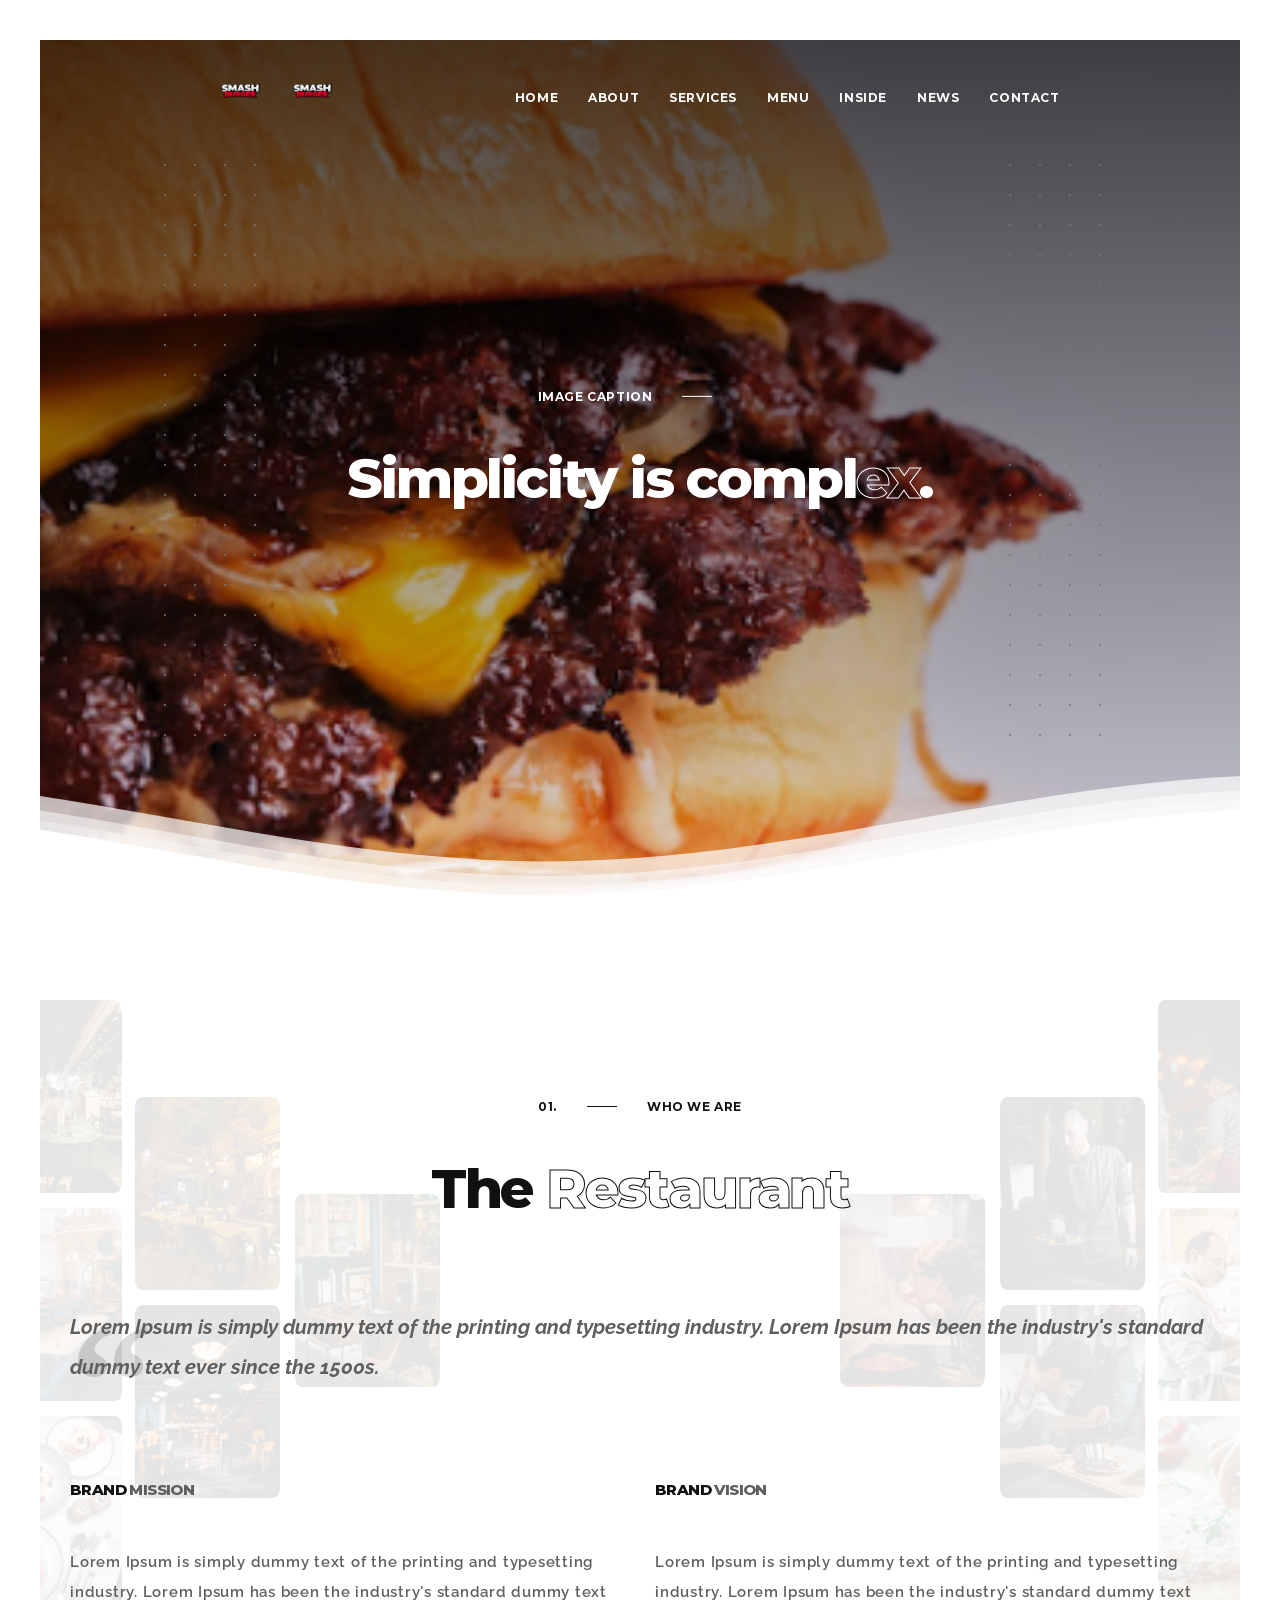
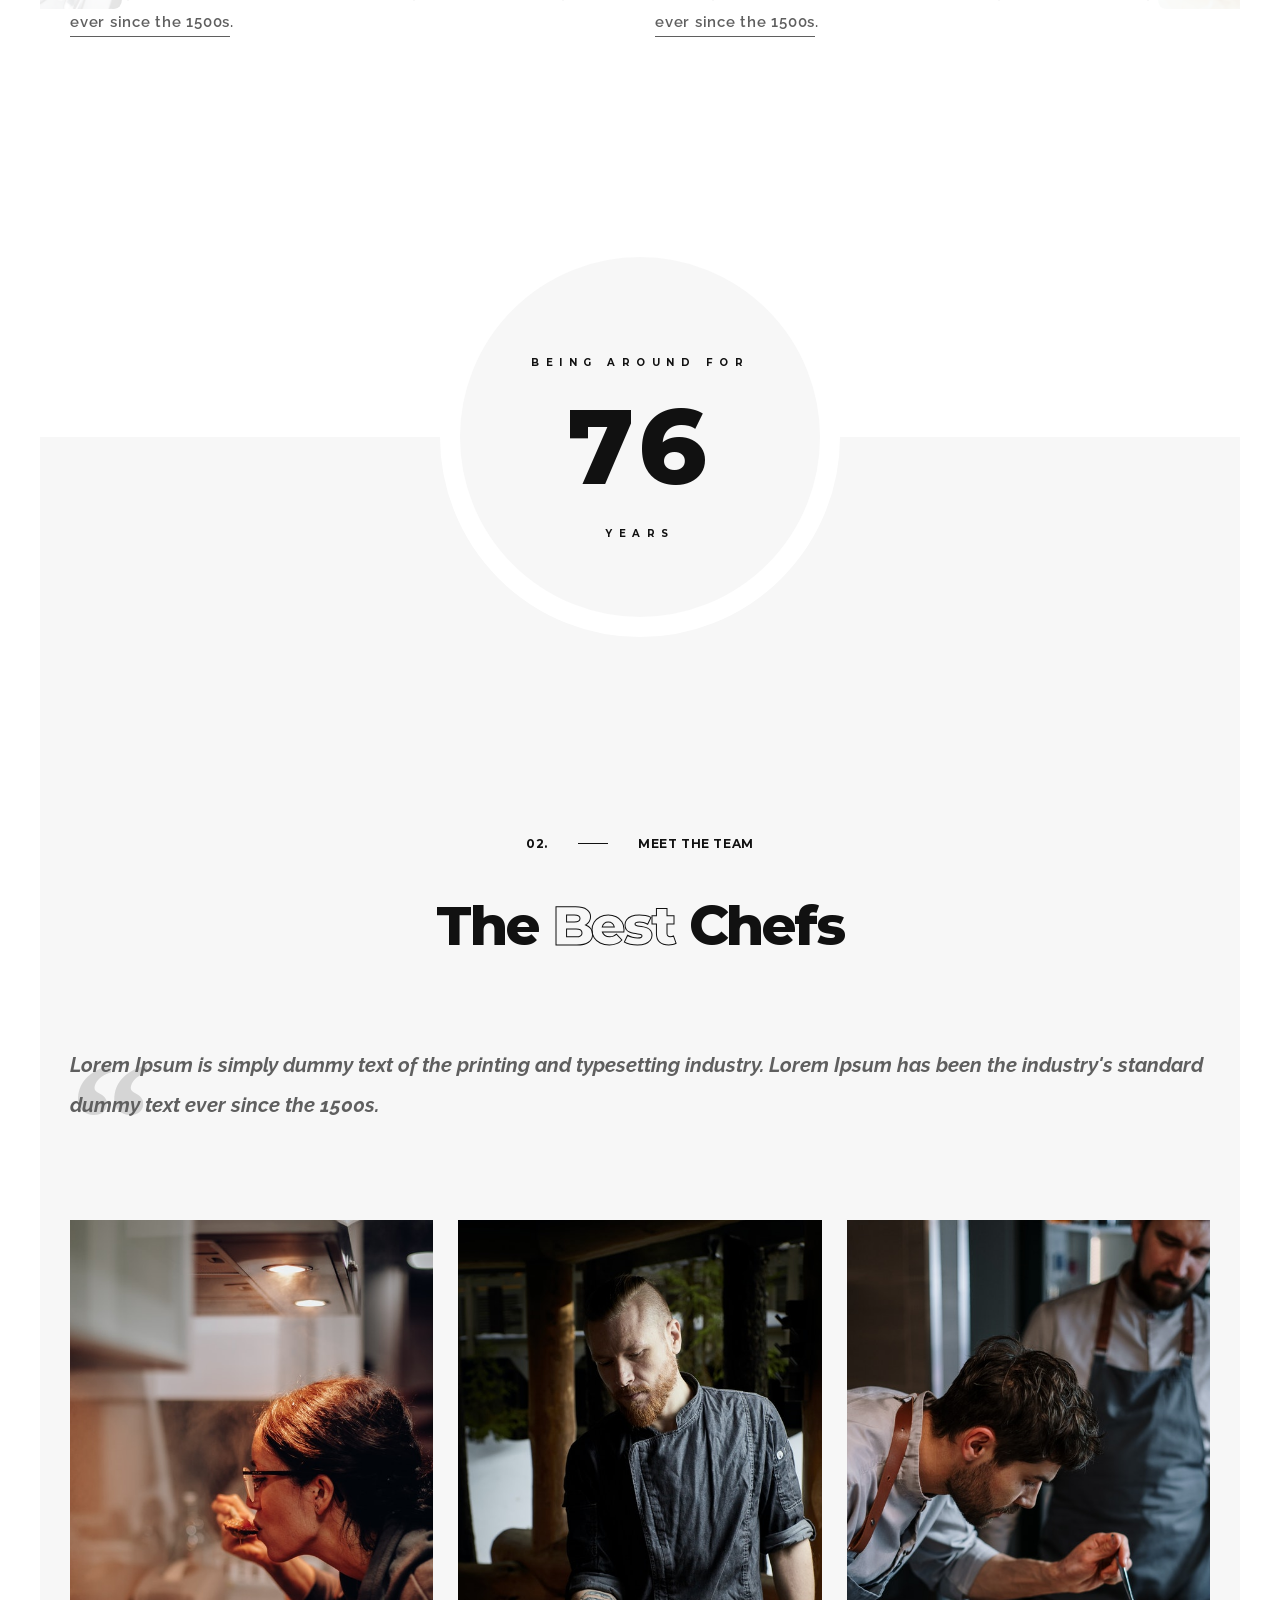
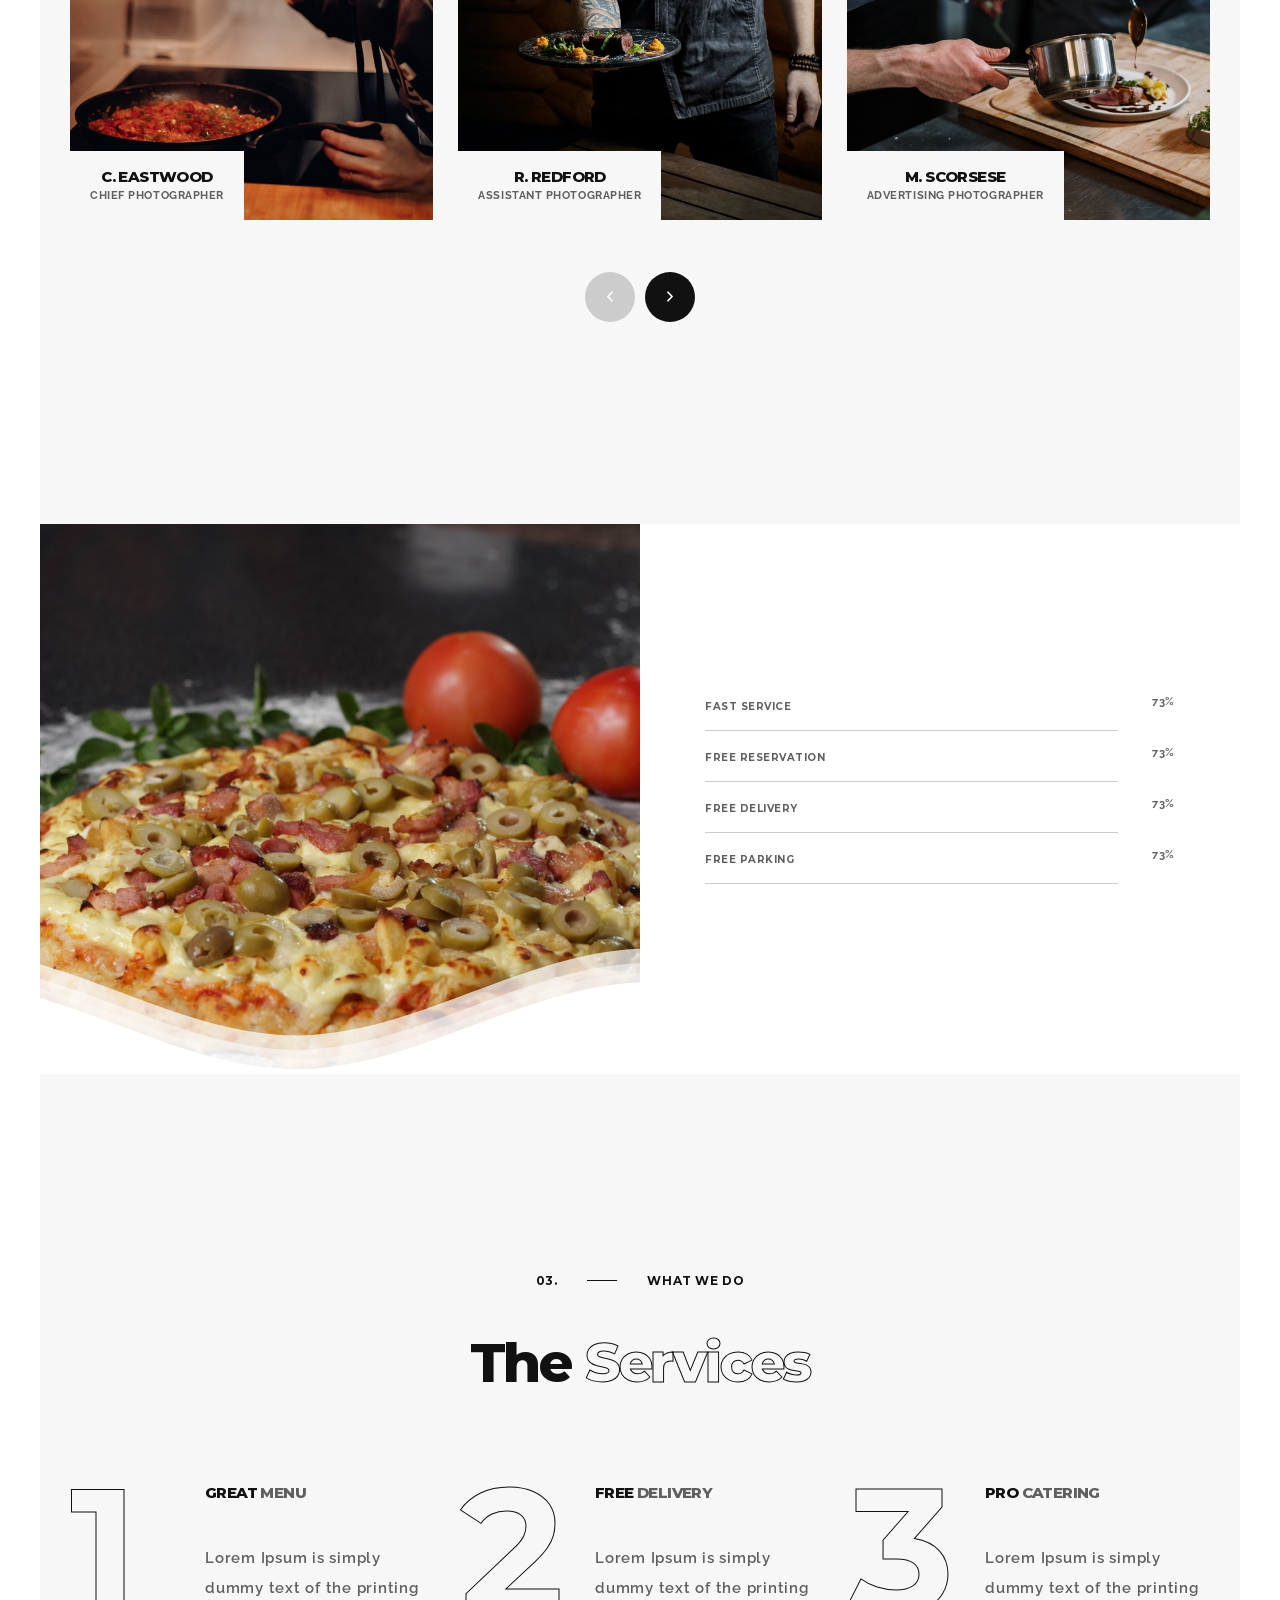
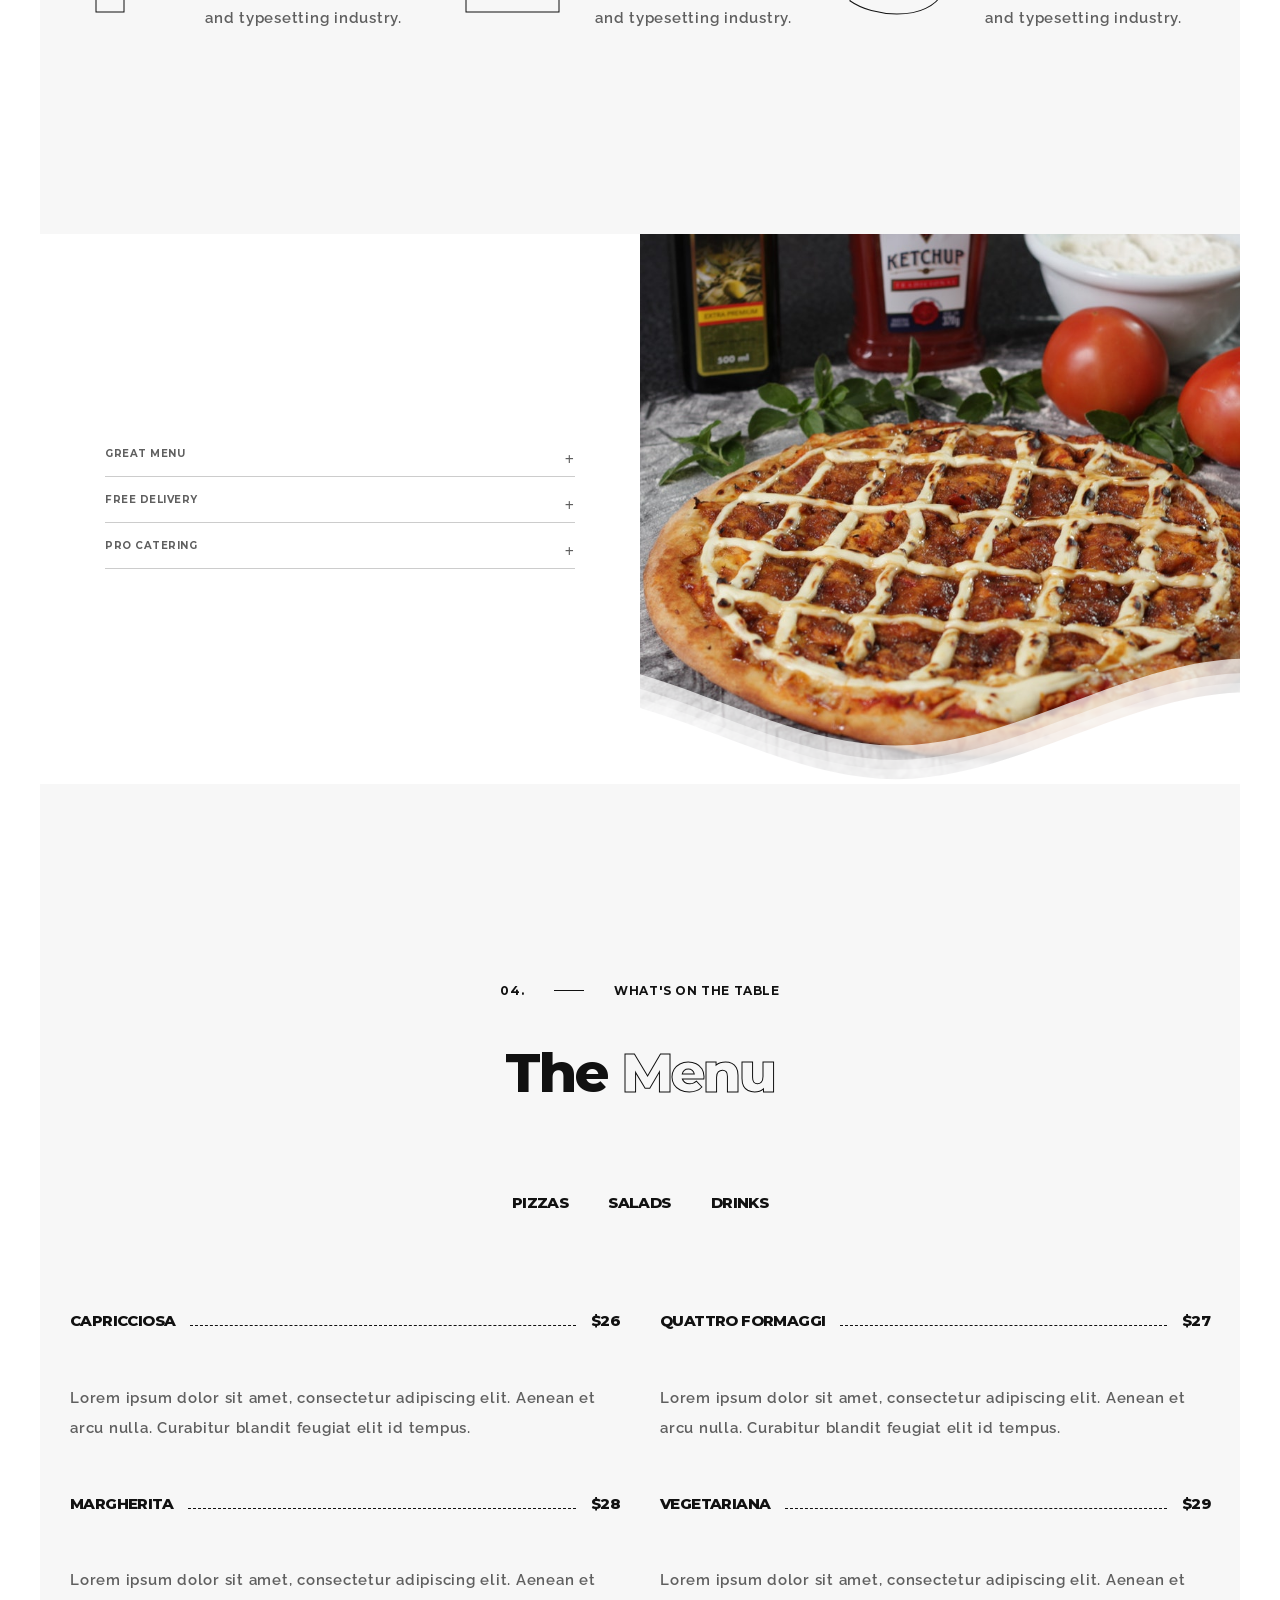
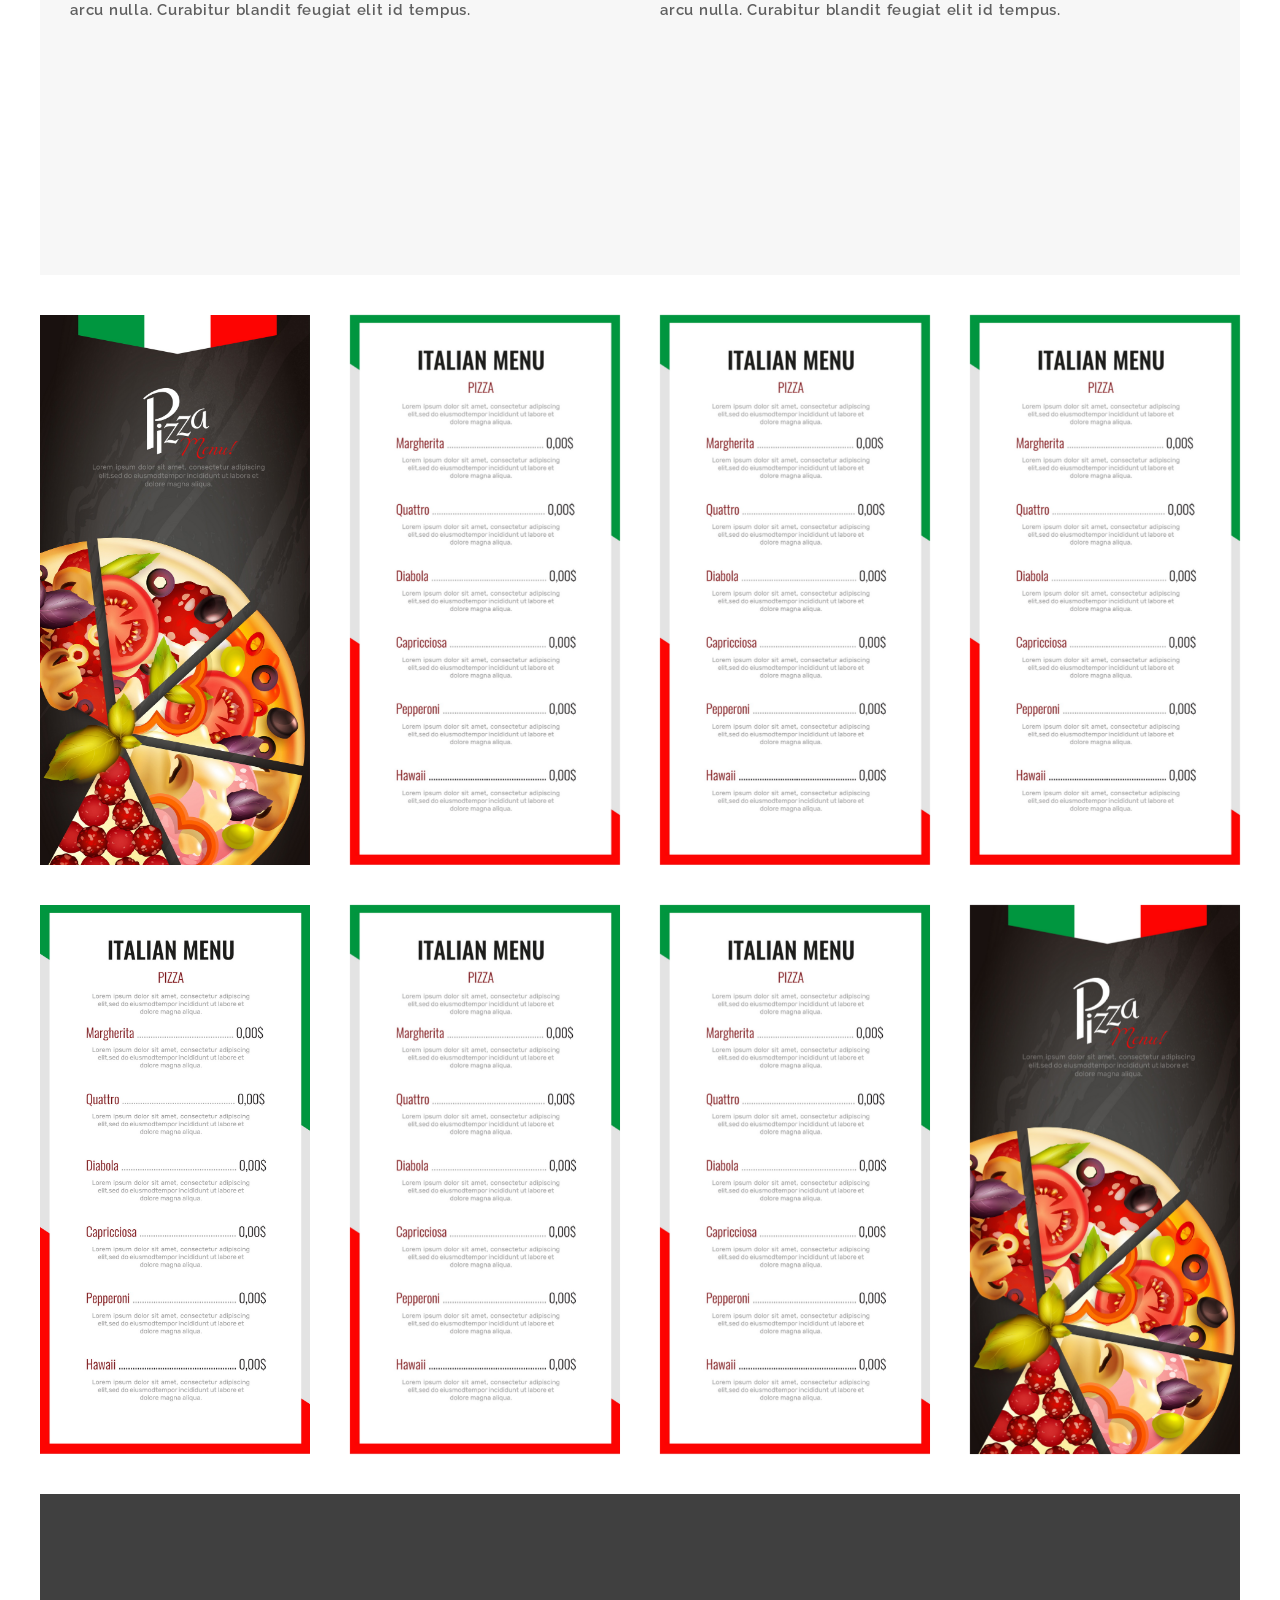
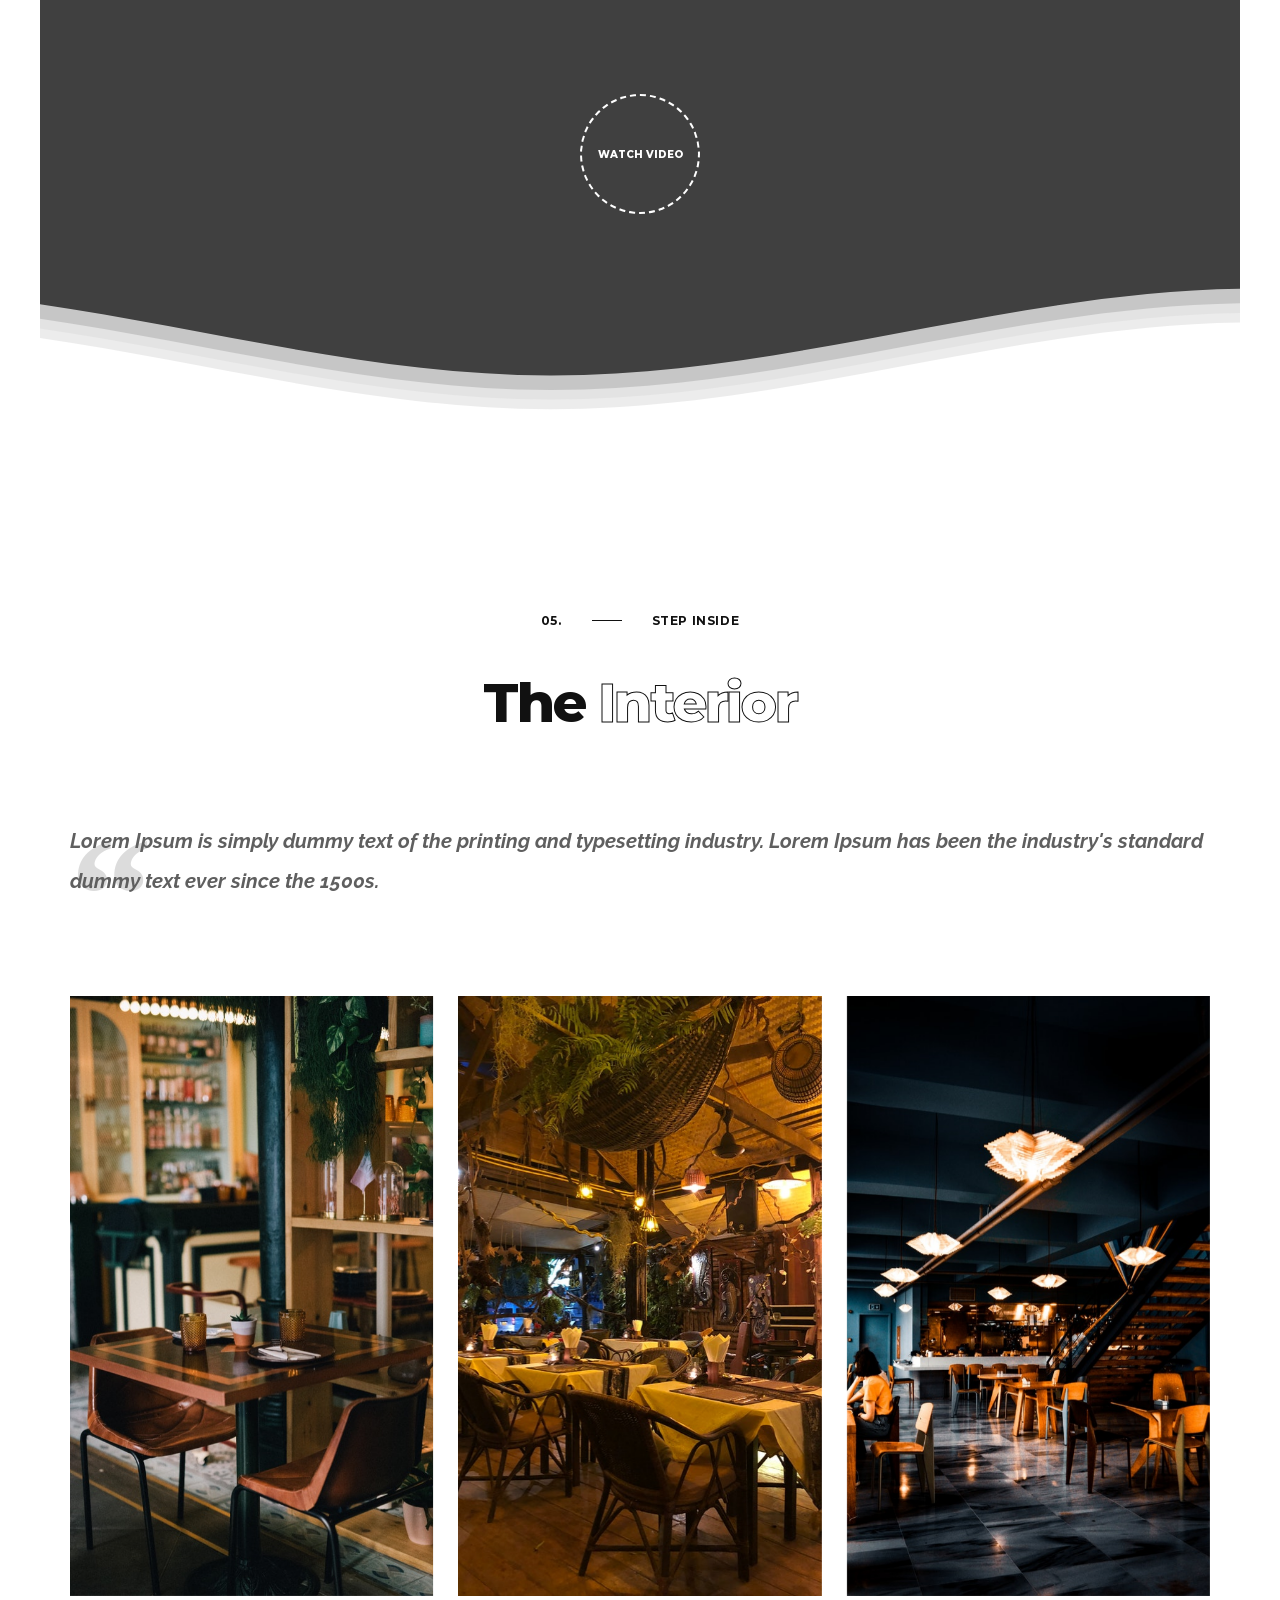
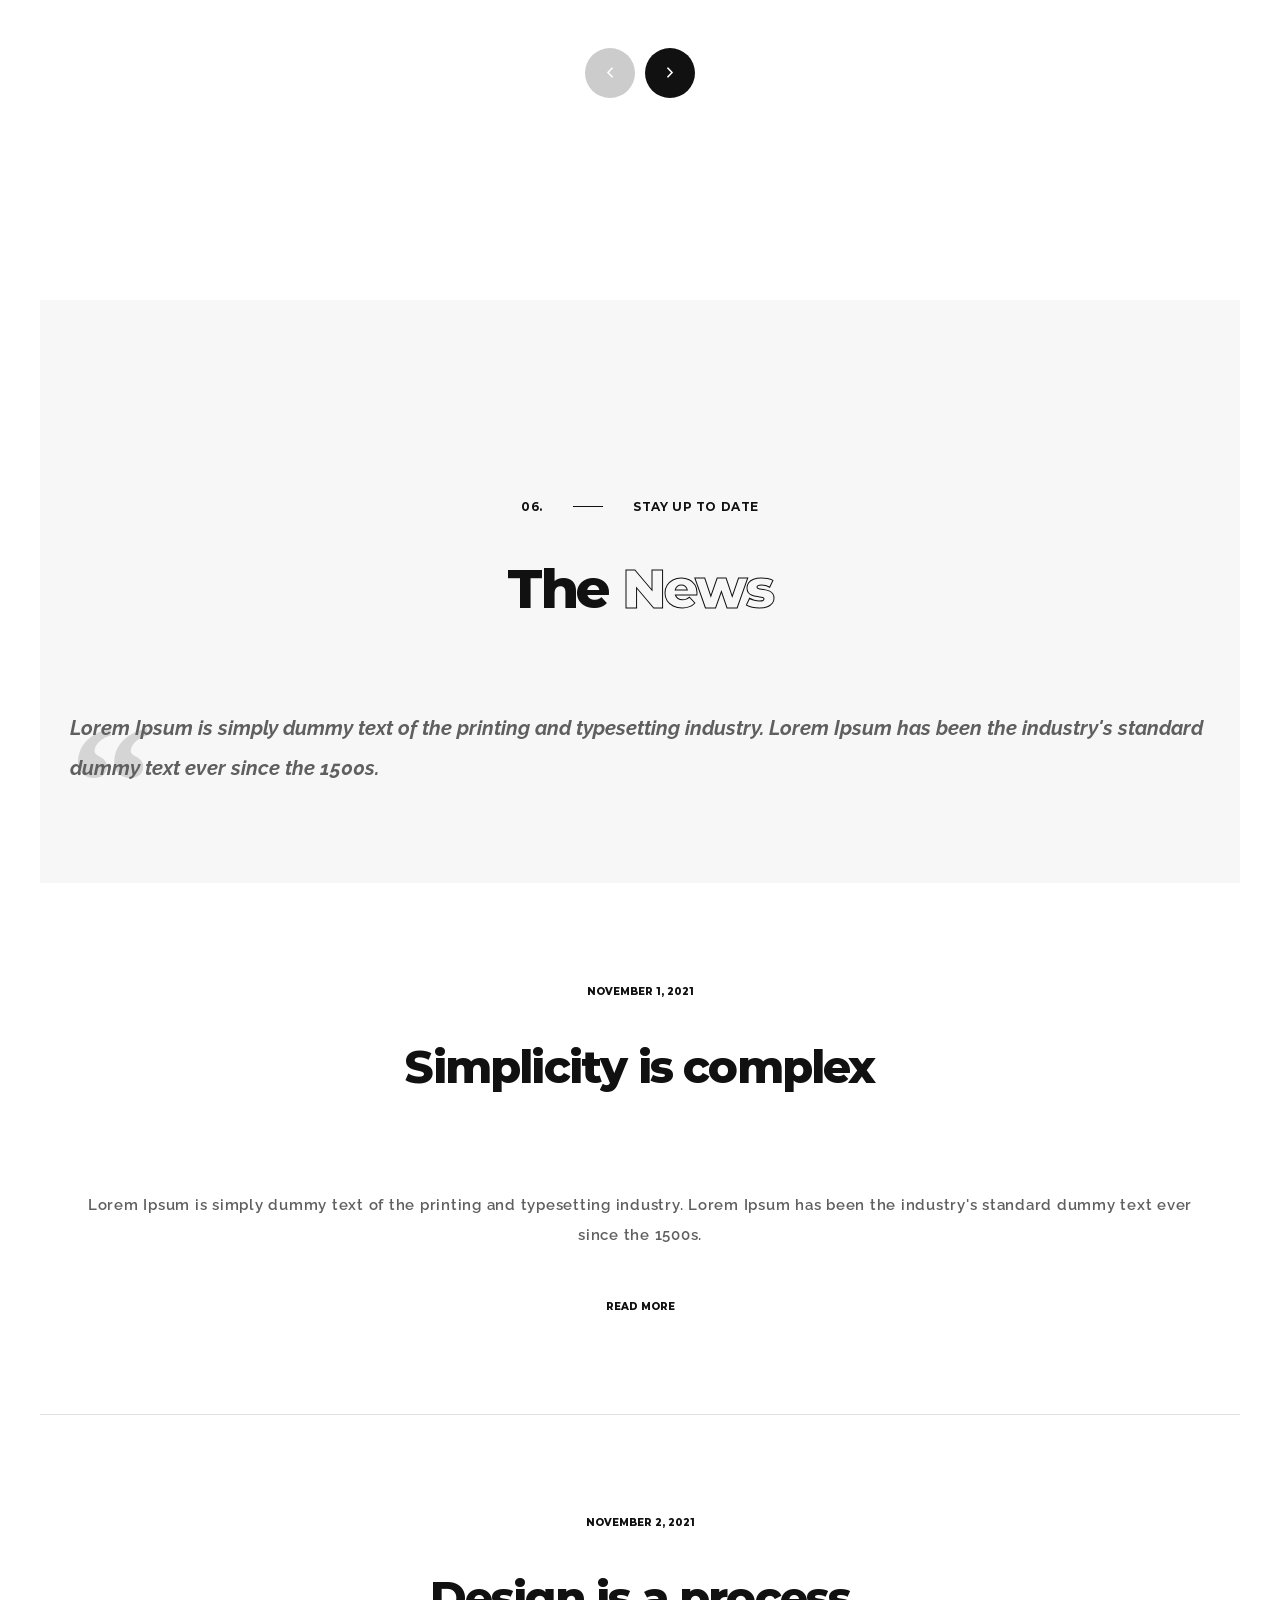
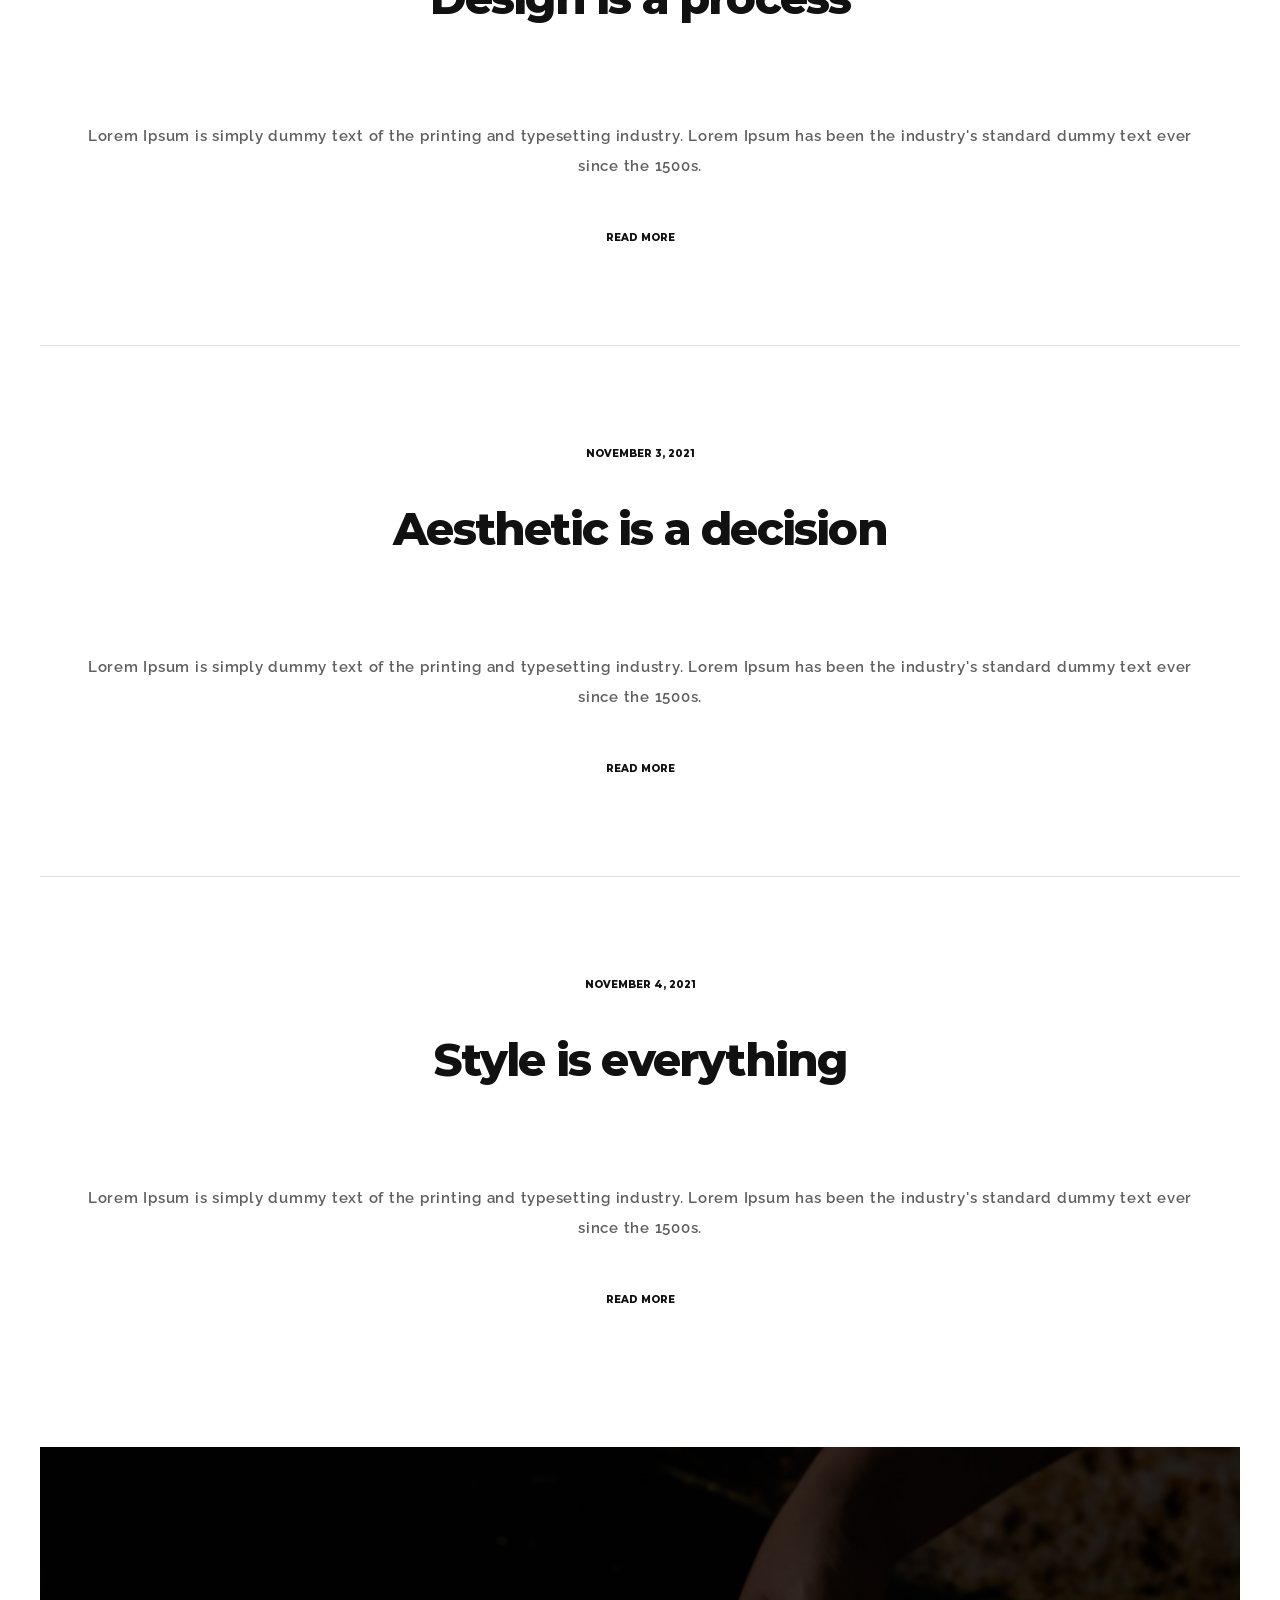
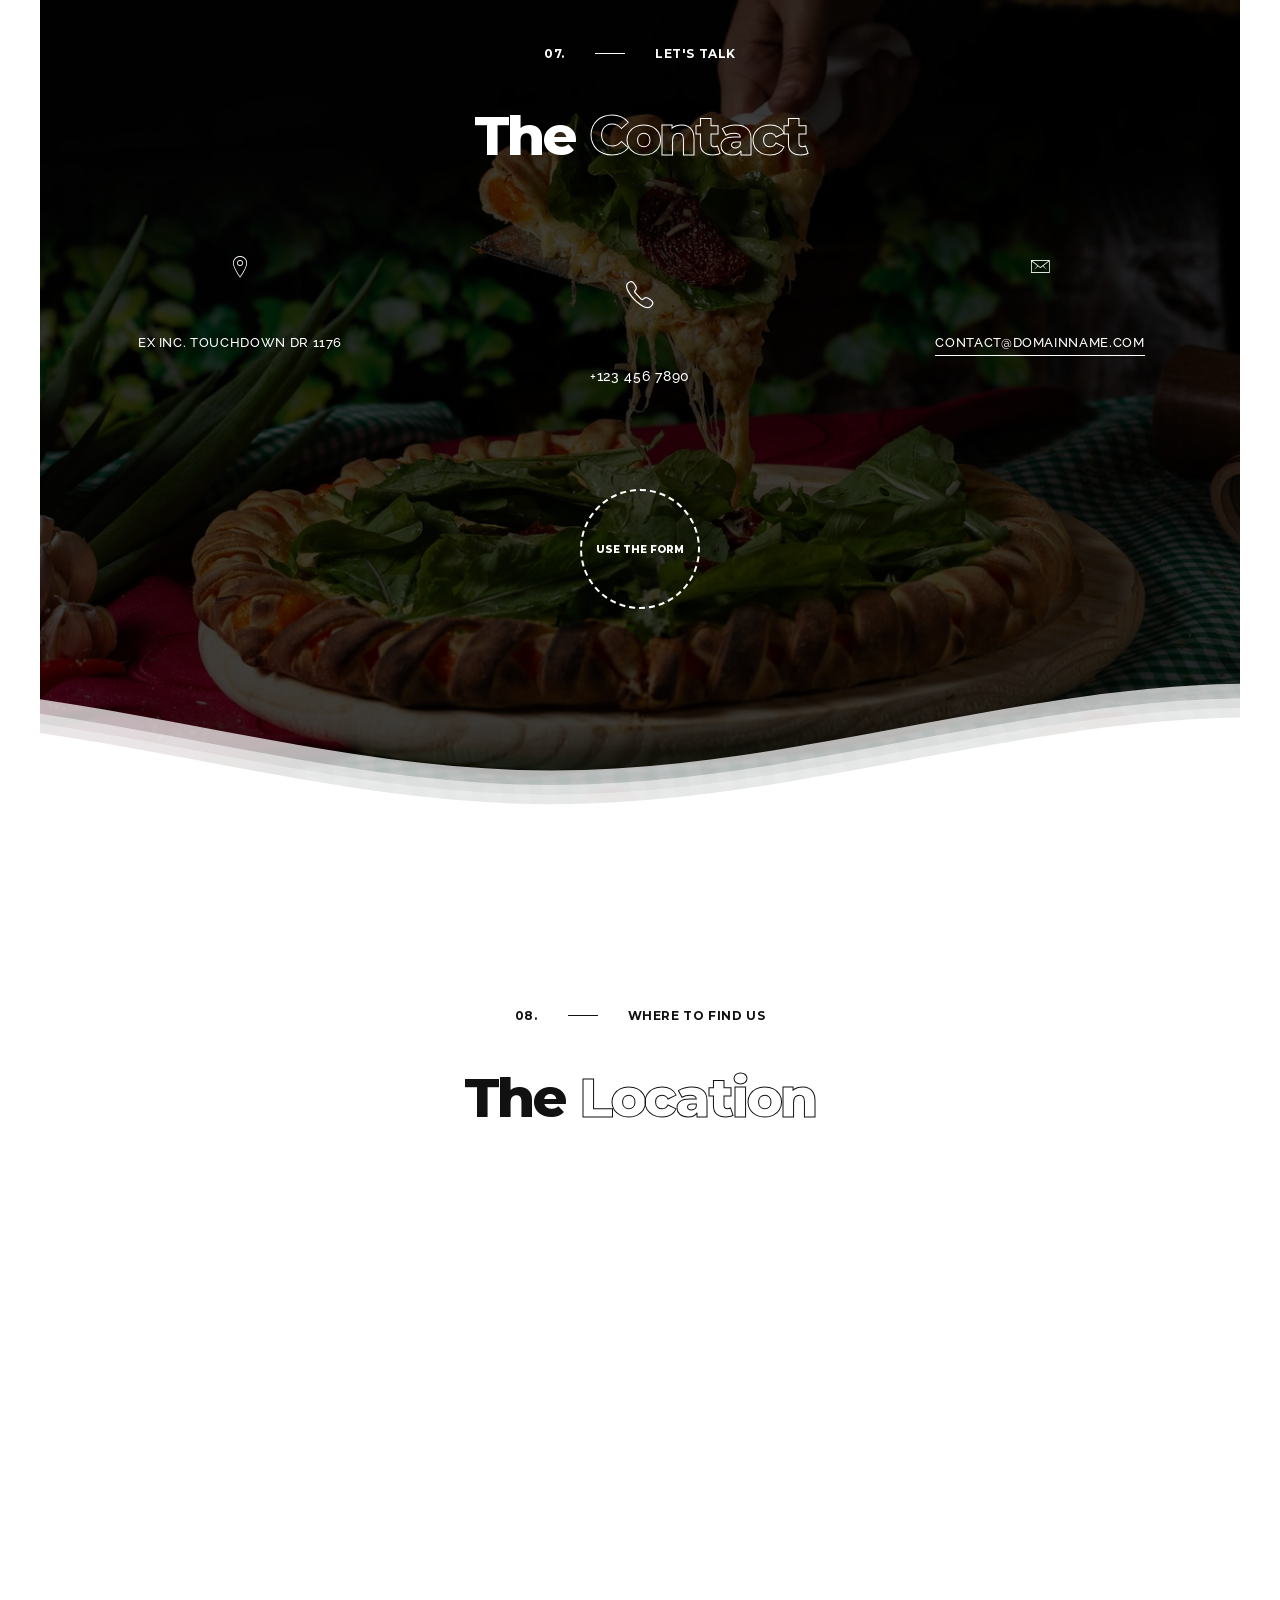
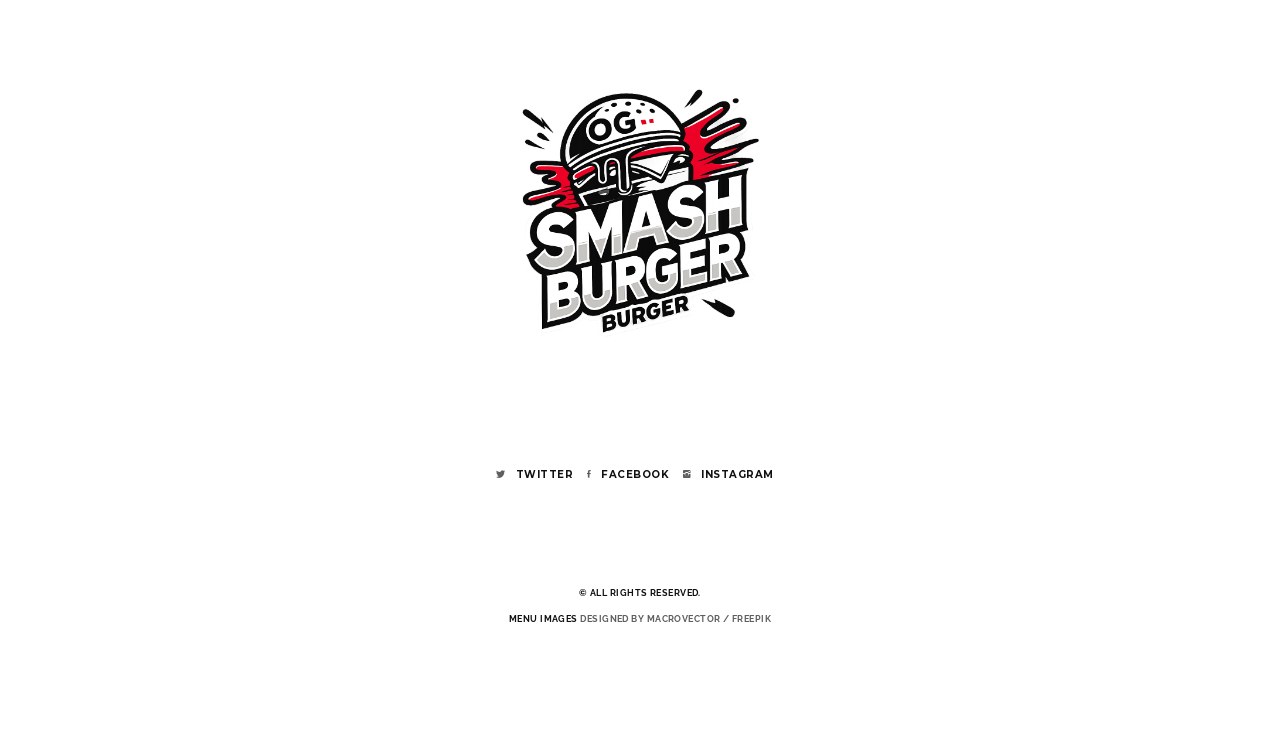
==== index.html @ aaa4e9c4 "changed index file name" ====
<!doctype html>
<html lang="zxx">
  <head>
    <meta charset="utf-8" />
    <title>Foodex - One Page Restaurant Template</title>
    <meta content="" name="description" />
    <meta content="" name="author" />
    <meta content="" name="keywords" />
    <meta
      content="width=device-width, initial-scale=1, maximum-scale=1"
      name="viewport"
    />
    <!-- ex nihilo || October - November 2021 - April 2022 -->
    <!-- style start -->
    <link href="css/plugins.css" media="all" rel="stylesheet" type="text/css" />
    <link href="css/style.css" media="all" rel="stylesheet" type="text/css" />
    <!-- style end -->
    <!-- google fonts start -->
    <link
      href="https://fonts.googleapis.com/css?family=Raleway:100,200,300,400,500,600,700,800,900"
      rel="stylesheet"
      type="text/css"
    />
    <!-- google fonts end -->
  </head>
  <body>
    <!-- preloader start -->
    <div class="preloader-bg"></div>
    <div id="preloader">
      <div id="preloader-status">
        <div class="preloader-position loader">
          <span></span>
        </div>
      </div>
    </div>
    <!-- preloader end -->
    <!-- border top start -->
    <div class="border-top top-position"></div>
    <!-- border top end -->
    <!-- border left start -->
    <div class="border-left left-position"></div>
    <!-- border left end -->
    <!-- border right start -->
    <div class="border-right right-position"></div>
    <!-- border right end -->
    <!-- border bottom start -->
    <div class="border-bottom bottom-position"></div>
    <!-- border bottom end -->
    <!-- navigation start -->
    <nav class="navbar navbar-fixed-top navbar-bg-switch">
      <!-- container start -->
      <div class="container">
        <div class="navbar-header fadeIn-element">
          <!-- logo start -->
          <div class="logo">
            <a class="navbar-brand logo" href="index.html#">
              <!-- logo light start -->
              <img alt="Logo" class="logo-light" src="img/logo-light.png" />
              <!-- logo light end -->
              <!-- logo dark start -->
              <img alt="Logo" class="logo-dark" src="img/logo-dark.png" />
              <!-- logo dark end -->
            </a>
          </div>
          <!-- logo end -->
        </div>
        <!-- main navigation start -->
        <div class="main-navigation fadeIn-element">
          <div class="navbar-header">
            <button
              aria-expanded="false"
              class="navbar-toggle collapsed"
              data-target="#navbar-collapse"
              data-toggle="collapse"
              type="button"
            >
              <span class="sr-only">Toggle navigation</span>
              <span class="icon-bar"></span> <span class="icon-bar"></span>
              <span class="icon-bar"></span>
            </button>
          </div>
          <div class="collapse navbar-collapse" id="navbar-collapse">
            <!-- menu start -->
            <ul class="nav navbar-nav navbar-right">
              <li>
                <a href="index.html#home">Home</a>
              </li>
              <li>
                <a href="index.html#about">About</a>
              </li>
              <li>
                <a href="index.html#services">Services</a>
              </li>
              <li>
                <a href="index.html#works">Menu</a>
              </li>
              <li>
                <a href="index.html#blank">Inside</a>
              </li>
              <li>
                <a href="index.html#blog">News</a>
              </li>
              <li>
                <a href="index.html#contact">Contact</a>
              </li>
            </ul>
            <!-- menu end -->
          </div>
        </div>
        <!-- main navigation end -->
      </div>
      <!-- container end -->
    </nav>
    <!-- navigation end -->
    <!-- home start -->
    <div class="upper-page" id="home">
      <!-- dots start -->
      <div class="dots">
        <div class="the-dots"></div>
      </div>
      <div class="dots-reverse">
        <div class="the-dots"></div>
      </div>
      <!-- dots end -->
      <!-- hero bg start -->
      <div class="hero-fullscreen">
        <div class="hero-fullscreen-FIX">
          <div class="hero-bg">
            <!-- hero slider wrapper start -->
            <div class="swiper-container-wrapper">
              <!-- swiper container start -->
              <div class="swiper-container">
                <!-- swiper wrapper start -->
                <div class="swiper-wrapper">
                  <!-- swiper slider item start -->
                  <div class="swiper-slide">
                    <div class="swiper-slide-inner">
                      <!-- swiper slider item IMG start -->
                      <div class="swiper-slide-inner-bg bg-img-1">
                        <!-- HTML5 video URL start -->
                        <video playsinline autoplay muted loop>
                          <source
                            src="../../../html5-videos-21/foodex/foodex.mp4"
                            type="video/mp4"
                          />
                        </video>
                        <!-- HTML5 video URL end -->
                      </div>
                      <!-- swiper slider item IMG end -->
                      <!-- overlay start -->
                      <div class="overlay overlay-dark-75"></div>
                      <!-- overlay end -->
                      <!-- swiper slider item txt start -->
                      <div class="swiper-slide-inner-txt-2">
                        <!-- section subtitle start -->
                        <a href="index.html#">
                          <h2
                            class="hero-subheading hero-subheading-home fadeIn-element introduction"
                          >
                            <span>Image caption</span>
                          </h2>
                        </a>
                        <!-- section subtitle end -->
                        <!-- divider start -->
                        <div class="divider-m"></div>
                        <!-- divider end -->
                        <!-- section title start -->
                        <h1
                          class="hero-heading hero-heading-home fadeIn-element introduction"
                        >
                          Simplicity is compl<span>ex</span>.
                        </h1>
                        <!-- section title end -->
                      </div>
                      <!-- swiper slider item txt end -->
                    </div>
                  </div>
                  <!-- swiper slider item end -->
                </div>
                <!-- swiper wrapper end -->
              </div>
              <!-- swiper container end -->
            </div>
            <!-- hero slider wrapper end -->
          </div>
        </div>
      </div>
      <!-- hero bg end -->
      <!-- center container start -->
      <!-- center container end -->
      <!-- waves start -->
      <svg
        class="waves"
        xmlns="http://www.w3.org/2000/svg"
        xmlns:xlink="http://www.w3.org/1999/xlink"
        viewBox="0 24 150 28"
        preserveAspectRatio="none"
        shape-rendering="auto"
      >
        <defs>
          <path
            id="gentle-wave-1"
            d="M-160 44c30 0 58-18 88-18s 58 18 88 18 58-18 88-18 58 18 88 18 v44h-352z"
          />
        </defs>
        <g class="parallax">
          <use
            xlink:href="#gentle-wave-1"
            x="48"
            y="0"
            fill="rgba(255, 255, 255, 0.7"
          />
          <use
            xlink:href="#gentle-wave-1"
            x="48"
            y="3"
            fill="rgba(255, 255, 255, 0.5)"
          />
          <use
            xlink:href="#gentle-wave-1"
            x="48"
            y="5"
            fill="rgba(255, 255, 255, 0.3)"
          />
          <use xlink:href="#gentle-wave-1" x="48" y="7" fill="#fff" />
        </g>
      </svg>
      <!-- waves end -->
    </div>
    <!-- home end -->
    <!-- about start -->
    <section id="about" class="section-all bg-light">
      <!-- divider start -->
      <div class="divider-xl"></div>
      <!-- divider end -->
      <!-- container start -->
      <div class="container">
        <!-- row start -->
        <div class="row">
          <!-- about wall start -->
          <div class="wall-images">
            <img alt="Img" class="wall-photo-1" src="img/wall/1.jpg" />
            <img alt="Img" class="wall-photo-2" src="img/wall/2.jpg" />
            <img alt="Img" class="wall-photo-3" src="img/wall/3.jpg" />
            <img alt="Img" class="wall-photo-4" src="img/wall/4.jpg" />
            <img alt="Img" class="wall-photo-5" src="img/wall/5.jpg" />
            <img alt="Img" class="wall-photo-6" src="img/wall/6.jpg" />
          </div>
          <!-- about wall end -->
        </div>
        <!-- row end -->
        <!-- row start -->
        <div class="row">
          <!-- about wall start -->
          <div class="wall-images-reverse">
            <img alt="Img" class="wall-photo-1" src="img/wall/7.jpg" />
            <img alt="Img" class="wall-photo-2" src="img/wall/8.jpg" />
            <img alt="Img" class="wall-photo-3" src="img/wall/9.jpg" />
            <img alt="Img" class="wall-photo-4" src="img/wall/10.jpg" />
            <img alt="Img" class="wall-photo-5" src="img/wall/11.jpg" />
            <img alt="Img" class="wall-photo-6" src="img/wall/12.jpg" />
          </div>
          <!-- about wall end -->
        </div>
        <!-- row end -->
        <!-- row start -->
        <div class="row">
          <!-- col start -->
          <div class="col-lg-12">
            <!-- section subtitle start -->
            <h2 class="hero-subheading hero-subheading-dark">
              <span>01.</span>Who we are
            </h2>
            <!-- section subtitle end -->
            <!-- divider start -->
            <div class="divider-m"></div>
            <!-- divider end -->
            <!-- section title start -->
            <h2 class="hero-heading hero-heading-dark">
              The <span>Restaurant</span>
            </h2>
            <!-- section title end -->
          </div>
          <!-- col end -->
        </div>
        <!-- row end -->
        <!-- divider start -->
        <div class="divider-l"></div>
        <!-- divider end -->
        <!-- row start -->
        <div class="row">
          <!-- col start -->
          <div class="col-lg-12">
            <!-- quote start -->
            <div class="testimonial">
              <div class="inner">
                <div class="quote">
                  <blockquote class="quote-inner">
                    Lorem Ipsum is simply dummy text of the printing and
                    typesetting industry. Lorem Ipsum has been the industry's
                    standard dummy text ever since the 1500s.
                  </blockquote>
                </div>
              </div>
            </div>
            <!-- quote end -->
          </div>
          <!-- col end -->
        </div>
        <!-- row end -->
        <!-- divider start -->
        <div class="divider-l"></div>
        <!-- divider end -->
        <!-- row start -->
        <div class="row">
          <!-- col start -->
          <div class="col-md-6 col-all">
            <!-- section subtitle start -->
            <h4><span class="color-switch">Brand</span> Mission</h4>
            <!-- section subtitle end -->
            <!-- divider start -->
            <div class="divider-m"></div>
            <!-- divider end -->
            <!-- section txt start -->
            <div class="txt">
              <p>
                Lorem Ipsum is simply dummy text of the printing and typesetting
                industry. Lorem Ipsum has been the industry's standard dummy
                text
                <a class="link-effect" href="index.html#"
                  >ever since the 1500s</a
                >.
              </p>
            </div>
            <!-- section txt end -->
            <!-- divider start -->
            <div class="divider-l visible-mobile-devices"></div>
            <!-- divider end -->
          </div>
          <!-- col end -->
          <!-- col start -->
          <div class="col-md-6 col-all">
            <!-- section subtitle start -->
            <h4><span class="color-switch">Brand</span> Vision</h4>
            <!-- section subtitle end -->
            <!-- divider start -->
            <div class="divider-m"></div>
            <!-- divider end -->
            <!-- section txt start -->
            <div class="txt">
              <p>
                Lorem Ipsum is simply dummy text of the printing and typesetting
                industry. Lorem Ipsum has been the industry's standard dummy
                text
                <a class="link-effect" href="index.html#"
                  >ever since the 1500s</a
                >.
              </p>
            </div>
            <!-- section txt end -->
          </div>
          <!-- col end -->
        </div>
        <!-- row end -->
      </div>
      <!-- container end -->
      <!-- divider start -->
      <!-- divider end -->
    </section>
    <!-- about end -->
    <!-- timeline IMG start -->
    <div class="timeline-image">
      <!-- intro start -->
      <div class="intro-years">
        <!-- section subtitle start -->
        <h2>Being around for</h2>
        <!-- section subtitle end -->
        <!-- section title start -->
        <h3 class="facts-counter-number">76</h3>
        <!-- section title end -->
        <!-- section subtitle start -->
        <h4>Years</h4>
        <!-- section subtitle end -->
      </div>
      <!-- intro end -->
    </div>
    <!-- timeline IMG end -->
    <!-- team start -->
    <section id="team" class="section-all bg-dark">
      <!-- divider start -->
      <div class="divider-xl"></div>
      <!-- divider end -->
      <!-- divider start -->
      <div class="divider-xl visible-mobile-devices"></div>
      <!-- divider end -->
      <!-- divider start -->
      <div class="divider-xl hidden-mobile-devices"></div>
      <!-- divider end -->
      <!-- container start -->
      <div class="container">
        <!-- row start -->
        <div class="row">
          <!-- col start -->
          <div class="col-lg-12">
            <!-- section subtitle start -->
            <h2 class="hero-subheading hero-subheading-dark">
              <span>02.</span>Meet the team
            </h2>
            <!-- section subtitle end -->
            <!-- divider start -->
            <div class="divider-m"></div>
            <!-- divider end -->
            <!-- section title start -->
            <h2 class="hero-heading hero-heading-dark">
              The <span>Best</span> Chefs
            </h2>
            <!-- section title end -->
          </div>
          <!-- col end -->
        </div>
        <!-- row end -->
        <!-- divider start -->
        <div class="divider-l"></div>
        <!-- divider end -->
        <!-- row start -->
        <div class="row">
          <!-- col start -->
          <div class="col-lg-12">
            <!-- quote start -->
            <div class="testimonial">
              <div class="inner">
                <div class="quote">
                  <blockquote class="quote-inner">
                    Lorem Ipsum is simply dummy text of the printing and
                    typesetting industry. Lorem Ipsum has been the industry's
                    standard dummy text ever since the 1500s.
                  </blockquote>
                </div>
              </div>
            </div>
            <!-- quote end -->
          </div>
          <!-- col end -->
        </div>
        <!-- row end -->
        <!-- divider start -->
        <div class="divider-l"></div>
        <!-- divider end -->
        <!-- row start -->
        <div class="row">
          <!-- col start -->
          <div class="col-sm-12">
            <!-- IMG carousel start -->
            <div class="owl-carousel owl-carousel-team">
              <!-- carousel img item 1 start -->
              <div class="carousel-img-item hover-effect-img">
                <div class="hover-icons">
                  <a
                    class="iw-slide-left ion-social-twitter"
                    href="index.html#"
                  ></a>
                  <a class="ion-social-facebook" href="index.html#"></a>
                  <a
                    class="iw-slide-right ion-social-instagram"
                    href="index.html#"
                  ></a>
                </div>
                <div class="carousel-img-item-1 carousel-img-item-all"></div>
                <div class="hover-effect the-team"></div>
                <div class="team-box">
                  C. Eastwood<span>Chief Photographer</span>
                </div>
              </div>
              <!-- carousel img item 1 end -->
              <!-- carousel img item 2 start -->
              <div class="carousel-img-item hover-effect-img">
                <div class="hover-icons">
                  <a
                    class="iw-slide-left ion-social-twitter"
                    href="index.html#"
                  ></a>
                  <a class="ion-social-facebook" href="index.html#"></a>
                  <a
                    class="iw-slide-right ion-social-instagram"
                    href="index.html#"
                  ></a>
                </div>
                <div class="carousel-img-item-2 carousel-img-item-all"></div>
                <div class="hover-effect the-team"></div>
                <div class="team-box">
                  R. Redford<span>Assistant Photographer</span>
                </div>
              </div>
              <!-- carousel img item 2 end -->
              <!-- carousel img item 3 start -->
              <div class="carousel-img-item hover-effect-img">
                <div class="hover-icons">
                  <a
                    class="iw-slide-left ion-social-twitter"
                    href="index.html#"
                  ></a>
                  <a class="ion-social-facebook" href="index.html#"></a>
                  <a
                    class="iw-slide-right ion-social-instagram"
                    href="index.html#"
                  ></a>
                </div>
                <div class="carousel-img-item-3 carousel-img-item-all"></div>
                <div class="hover-effect the-team"></div>
                <div class="team-box">
                  M. Scorsese<span>Advertising Photographer</span>
                </div>
              </div>
              <!-- carousel img item 3 end -->
              <!-- carousel img item 4 start -->
              <div class="carousel-img-item hover-effect-img">
                <div class="hover-icons">
                  <a
                    class="iw-slide-left ion-social-twitter"
                    href="index.html#"
                  ></a>
                  <a class="ion-social-facebook" href="index.html#"></a>
                  <a
                    class="iw-slide-right ion-social-instagram"
                    href="index.html#"
                  ></a>
                </div>
                <div class="carousel-img-item-4 carousel-img-item-all"></div>
                <div class="hover-effect the-team"></div>
                <div class="team-box">
                  W. Kar-wai<span>Editorial Photographer</span>
                </div>
              </div>
              <!-- carousel img item 4 end -->
              <!-- carousel img item 5 start -->
              <div class="carousel-img-item hover-effect-img">
                <div class="hover-icons">
                  <a
                    class="iw-slide-left ion-social-twitter"
                    href="index.html#"
                  ></a>
                  <a class="ion-social-facebook" href="index.html#"></a>
                  <a
                    class="iw-slide-right ion-social-instagram"
                    href="index.html#"
                  ></a>
                </div>
                <div class="carousel-img-item-5 carousel-img-item-all"></div>
                <div class="hover-effect the-team"></div>
                <div class="team-box">
                  M. Gibson<span>Corporate Photographer</span>
                </div>
              </div>
              <!-- carousel img item 5 end -->
            </div>
            <!-- IMG carousel end -->
          </div>
          <!-- col end -->
        </div>
        <!-- row end -->
        <!-- divider start -->
        <div class="divider-m"></div>
        <!-- divider end -->
        <!-- owl nav start -->
        <div class="owl-nav owl-nav-custom-team"></div>
        <!-- owl nav end -->
      </div>
      <!-- container end -->
      <!-- divider start -->
      <div class="divider-xl"></div>
      <!-- divider end -->
    </section>
    <!-- about end -->
    <!-- know-how start -->
    <section id="know-how" class="section-all bg-light">
      <h6>Placeholder</h6>
      <!-- container start -->
      <div class="container-fluid">
        <!-- row start -->
        <div class="row">
          <!-- col start -->
          <div class="col-md-6 nopadding">
            <!-- slick right start -->
            <div class="slick-right-alternative">
              <!-- know-how carousel item 1 img start -->
              <div class="img-fullwidth-wrapper">
                <div
                  class="img-fullwidth img-fullwidth-all img-fullwidth-know-how-carousel-1"
                ></div>
              </div>
              <!-- know-how carousel item 1 img end -->
              <!-- know-how carousel item 2 img start -->
              <div class="img-fullwidth-wrapper">
                <div
                  class="img-fullwidth img-fullwidth-all img-fullwidth-know-how-carousel-2"
                ></div>
              </div>
              <!-- know-how carousel item 2 img end -->
            </div>
            <!-- slick right end -->
            <!-- waves start -->
            <svg
              class="waves"
              xmlns="http://www.w3.org/2000/svg"
              xmlns:xlink="http://www.w3.org/1999/xlink"
              viewBox="0 24 150 28"
              preserveAspectRatio="none"
              shape-rendering="auto"
            >
              <defs>
                <path
                  id="gentle-wave-2"
                  d="M-160 44c30 0 58-18 88-18s 58 18 88 18 58-18 88-18 58 18 88 18 v44h-352z"
                />
              </defs>
              <g class="parallax">
                <use
                  xlink:href="#gentle-wave-2"
                  x="48"
                  y="0"
                  fill="rgba(255, 255, 255, 0.7"
                />
                <use
                  xlink:href="#gentle-wave-2"
                  x="48"
                  y="3"
                  fill="rgba(255, 255, 255, 0.5)"
                />
                <use
                  xlink:href="#gentle-wave-2"
                  x="48"
                  y="5"
                  fill="rgba(255, 255, 255, 0.3)"
                />
                <use xlink:href="#gentle-wave-2" x="48" y="7" fill="#fff" />
              </g>
            </svg>
            <!-- waves end -->
          </div>
          <!-- col end -->
          <!-- col start -->
          <div class="col-md-6 nopadding">
            <!-- slick left start -->
            <div class="slick-left">
              <div class="blockquote">
                <!-- center container start -->
                <div class="center-container">
                  <!-- center block start -->
                  <div class="center-block">
                    <!-- skills bar start -->
                    <div class="show-skillbar">
                      <!-- skill 1 start -->
                      <div class="skillbar" data-percent="100">
                        <span class="skillbar-title">Fast service</span>
                        <div class="skillbar-bar"></div>
                        <span class="skill-bar-percent"></span>
                      </div>
                      <!-- skill 1 end -->
                      <!-- skill 2 start -->
                      <div class="skillbar" data-percent="100">
                        <span class="skillbar-title">Free reservation</span>
                        <div class="skillbar-bar"></div>
                        <span class="skill-bar-percent"></span>
                      </div>
                      <!-- skill 2 end -->
                      <!-- skill 3 start -->
                      <div class="skillbar" data-percent="100">
                        <span class="skillbar-title">Free delivery</span>
                        <div class="skillbar-bar"></div>
                        <span class="skill-bar-percent"></span>
                      </div>
                      <!-- skill 3 end -->
                      <!-- skill 4 start -->
                      <div class="skillbar" data-percent="100">
                        <span class="skillbar-title">Free parking</span>
                        <div class="skillbar-bar"></div>
                        <span class="skill-bar-percent"></span>
                      </div>
                      <!-- skill 4 end -->
                    </div>
                    <!-- skills bar end -->
                  </div>
                  <!-- center block end -->
                </div>
                <!-- center container end -->
              </div>
            </div>
            <!-- slick left end -->
          </div>
          <!-- col end -->
        </div>
        <!-- row end -->
      </div>
      <!-- container end -->
    </section>
    <!-- know-how end -->
    <!-- services start -->
    <section id="services" class="section-all bg-dark">
      <!-- divider start -->
      <div class="divider-xl"></div>
      <!-- divider end -->
      <!-- container start -->
      <div class="container">
        <!-- row start -->
        <div class="row">
          <!-- col start -->
          <div class="col-lg-12">
            <!-- section subtitle start -->
            <h2 class="hero-subheading hero-subheading-dark">
              <span>03.</span>What we do
            </h2>
            <!-- section subtitle end -->
            <!-- divider start -->
            <div class="divider-m"></div>
            <!-- divider end -->
            <!-- section title start -->
            <h2 class="hero-heading hero-heading-dark">
              The <span>Services</span>
            </h2>
            <!-- section title end -->
          </div>
          <!-- col end -->
        </div>
        <!-- row end -->
        <!-- divider start -->
        <div class="divider-l"></div>
        <!-- divider end -->
        <!-- row start -->
        <div class="row">
          <div class="services-steps-wrapper">
            <!-- col start -->
            <div class="col-md-4 col-all services-block">
              <!-- section subtitle start -->
              <h4 class="service-heading">
                <span class="color-switch">Great</span> menu
              </h4>
              <!-- section subtitle end -->
              <!-- divider start -->
              <div class="divider-m"></div>
              <!-- divider end -->
              <!-- section txt start -->
              <!-- section subtitle start -->
              <div class="service-number">1</div>
              <!-- section subtitle end -->
              <!-- section txt start -->
              <p>
                Lorem Ipsum is simply dummy text of the printing and typesetting
                industry.
              </p>
              <!-- section txt end -->
            </div>
            <!-- col end -->
            <!-- divider start -->
            <div class="divider-l visible-mobile-devices"></div>
            <!-- divider end -->
            <!-- col start -->
            <div class="col-md-4 col-all services-block pull-up">
              <!-- section subtitle start -->
              <h4 class="service-heading">
                <span class="color-switch">Free</span> delivery
              </h4>
              <!-- section subtitle end -->
              <!-- divider start -->
              <div class="divider-m"></div>
              <!-- divider end -->
              <!-- section subtitle start -->
              <div class="service-number">2</div>
              <!-- section subtitle end -->
              <!-- section txt start -->
              <p>
                Lorem Ipsum is simply dummy text of the printing and typesetting
                industry.
              </p>
              <!-- section txt end -->
            </div>
            <!-- col end -->
            <!-- divider start -->
            <div class="divider-l visible-mobile-devices"></div>
            <!-- divider end -->
            <!-- col start -->
            <div class="col-md-4 col-all services-block pull-up">
              <!-- section subtitle start -->
              <h4 class="service-heading">
                <span class="color-switch">Pro</span> catering
              </h4>
              <!-- section subtitle end -->
              <!-- divider start -->
              <div class="divider-m"></div>
              <!-- divider end -->
              <!-- section subtitle start -->
              <div class="service-number">3</div>
              <!-- section subtitle end -->
              <!-- section txt start -->
              <p>
                Lorem Ipsum is simply dummy text of the printing and typesetting
                industry.
              </p>
              <!-- section txt end -->
            </div>
            <!-- col end -->
          </div>
        </div>
        <!-- row end -->
      </div>
      <!-- container end -->
      <!-- divider start -->
      <div class="divider-xl"></div>
      <!-- divider end -->
    </section>
    <!-- services end -->
    <!-- services 2 start -->
    <section id="services-2" class="section-all bg-light">
      <h6>Placeholder</h6>
      <!-- container start -->
      <div class="container-fluid">
        <!-- row start -->
        <div class="row">
          <!-- col start -->
          <div class="col-md-6 col-sm-6 col-sm-push-6 nopadding">
            <!-- slick right start -->
            <div class="slick-right-alternative">
              <!-- services carousel item 1 img start -->
              <div class="img-fullwidth-wrapper">
                <div
                  class="img-fullwidth img-fullwidth-all img-fullwidth-services-carousel-1"
                ></div>
              </div>
              <!-- services carousel item 1 img end -->
              <!-- services carousel item 2 img start -->
              <div class="img-fullwidth-wrapper">
                <div
                  class="img-fullwidth img-fullwidth-all img-fullwidth-services-carousel-2"
                ></div>
              </div>
              <!-- services carousel item 2 img end -->
            </div>
            <!-- slick right end -->
            <!-- waves start -->
            <svg
              class="waves"
              xmlns="http://www.w3.org/2000/svg"
              xmlns:xlink="http://www.w3.org/1999/xlink"
              viewBox="0 24 150 28"
              preserveAspectRatio="none"
              shape-rendering="auto"
            >
              <defs>
                <path
                  id="gentle-wave-3"
                  d="M-160 44c30 0 58-18 88-18s 58 18 88 18 58-18 88-18 58 18 88 18 v44h-352z"
                />
              </defs>
              <g class="parallax">
                <use
                  xlink:href="#gentle-wave-3"
                  x="48"
                  y="0"
                  fill="rgba(255, 255, 255, 0.7"
                />
                <use
                  xlink:href="#gentle-wave-3"
                  x="48"
                  y="3"
                  fill="rgba(255, 255, 255, 0.5)"
                />
                <use
                  xlink:href="#gentle-wave-3"
                  x="48"
                  y="5"
                  fill="rgba(255, 255, 255, 0.3)"
                />
                <use xlink:href="#gentle-wave-3" x="48" y="7" fill="#fff" />
              </g>
            </svg>
            <!-- waves end -->
          </div>
          <!-- col end -->
          <!-- col start -->
          <div class="col-md-6 col-sm-pull-6 nopadding">
            <!-- slick left start -->
            <div class="slick-left">
              <div class="blockquote bg-color-1">
                <!-- center container start -->
                <div class="center-container">
                  <!-- center block start -->
                  <div class="center-block">
                    <div class="services-wrapper">
                      <div class="services-accordion">
                        <ul>
                          <li>
                            <span>Great menu</span>
                            <ul>
                              <li>
                                <a href="index.html#">Lorem Ipsum</a>
                              </li>
                              <li>
                                <a href="index.html#">Lorem Ipsum</a>
                              </li>
                              <li>
                                <a href="index.html#">Lorem Ipsum</a>
                              </li>
                            </ul>
                          </li>
                          <li>
                            <span>Free delivery</span>
                            <ul>
                              <li>
                                <a href="index.html#">Lorem Ipsum</a>
                              </li>
                              <li>
                                <a href="index.html#">Lorem Ipsum</a>
                              </li>
                              <li>
                                <a href="index.html#">Lorem Ipsum</a>
                              </li>
                            </ul>
                          </li>
                          <li>
                            <span>Pro Catering</span>
                            <ul>
                              <li>
                                <a href="index.html#">Lorem Ipsum</a>
                              </li>
                              <li>
                                <a href="index.html#">Lorem Ipsum</a>
                              </li>
                              <li>
                                <a href="index.html#">Lorem Ipsum</a>
                              </li>
                            </ul>
                          </li>
                        </ul>
                      </div>
                    </div>
                  </div>
                  <!-- center block end -->
                </div>
                <!-- center container end -->
              </div>
            </div>
            <!-- slick left end -->
          </div>
          <!-- col end -->
        </div>
        <!-- row end -->
      </div>
      <!-- container end -->
    </section>
    <!-- services 2 end -->
    <!-- works start -->
    <section id="works" class="section-all bg-dark">
      <!-- divider start -->
      <div class="divider-xl"></div>
      <!-- divider end -->
      <!-- container start -->
      <div class="container">
        <!-- row start -->
        <div class="row">
          <!-- col start -->
          <div class="col-lg-12">
            <!-- section subtitle start -->
            <h2 class="hero-subheading hero-subheading-dark">
              <span>04.</span>What's on the table
            </h2>
            <!-- section subtitle end -->
            <!-- divider start -->
            <div class="divider-m"></div>
            <!-- divider end -->
            <!-- section title start -->
            <h2 class="hero-heading hero-heading-dark">
              The <span>Menu</span>
            </h2>
            <!-- section title end -->
          </div>
          <!-- col end -->
        </div>
        <!-- row end -->
        <!-- divider start -->
        <div class="divider-l"></div>
        <!-- divider end -->
        <!-- row start -->
        <div class="row">
          <!-- col start -->
          <div class="col-lg-12">
            <!-- items selector start -->
            <div class="item-selector">
              <a href="index.html#" class="item-button" data-target="menu-1"
                >Pizzas</a
              >
              <a href="index.html#" class="item-button" data-target="menu-2"
                >Salads</a
              >
              <a href="index.html#" class="item-button" data-target="menu-3"
                >Drinks</a
              >
            </div>
            <!-- items selector end -->
            <!-- divider start -->
            <div class="divider-l"></div>
            <!-- divider end -->
            <!-- items group 1 start -->
            <div class="menu menu-visible" id="menu-1">
              <div class="item">
                <div class="item-wrapper">
                  <!-- section title start -->
                  <h3 class="item-name">Capricciosa</h3>
                  <span class="item-divider"></span>
                  <span class="item-price">$26</span>
                  <!-- section title end -->
                </div>
                <!-- divider start -->
                <div class="divider-m"></div>
                <!-- divider end -->
                <!-- section txt start -->
                <p class="item-description">
                  Lorem ipsum dolor sit amet, consectetur adipiscing elit.
                  Aenean et arcu nulla. Curabitur blandit feugiat elit id
                  tempus.
                </p>
                <!-- section txt end -->
              </div>
              <div class="item">
                <div class="item-wrapper">
                  <!-- section title start -->
                  <h3 class="item-name">Quattro formaggi</h3>
                  <span class="item-divider"></span>
                  <span class="item-price">$27</span>
                  <!-- section title end -->
                </div>
                <!-- divider start -->
                <div class="divider-m"></div>
                <!-- divider end -->
                <!-- section txt start -->
                <p class="item-description">
                  Lorem ipsum dolor sit amet, consectetur adipiscing elit.
                  Aenean et arcu nulla. Curabitur blandit feugiat elit id
                  tempus.
                </p>
                <!-- section txt end -->
              </div>
              <div class="item">
                <div class="item-wrapper">
                  <!-- section title start -->
                  <h3 class="item-name">Margherita</h3>
                  <span class="item-divider"></span>
                  <span class="item-price">$28</span>
                  <!-- section title end -->
                </div>
                <!-- divider start -->
                <div class="divider-m"></div>
                <!-- divider end -->
                <!-- section txt start -->
                <p class="item-description">
                  Lorem ipsum dolor sit amet, consectetur adipiscing elit.
                  Aenean et arcu nulla. Curabitur blandit feugiat elit id
                  tempus.
                </p>
                <!-- section txt end -->
              </div>
              <div class="item">
                <div class="item-wrapper">
                  <!-- section title start -->
                  <h3 class="item-name">Vegetariana</h3>
                  <span class="item-divider"></span>
                  <span class="item-price">$29</span>
                  <!-- section title end -->
                </div>
                <!-- divider start -->
                <div class="divider-m"></div>
                <!-- divider end -->
                <!-- section txt start -->
                <p class="item-description">
                  Lorem ipsum dolor sit amet, consectetur adipiscing elit.
                  Aenean et arcu nulla. Curabitur blandit feugiat elit id
                  tempus.
                </p>
                <!-- section txt end -->
              </div>
            </div>
            <!-- items group 1 end -->
            <!-- items group 2 start -->
            <div class="menu" id="menu-2">
              <div class="item">
                <div class="item-wrapper">
                  <!-- section title start -->
                  <h3 class="item-name">Caprese</h3>
                  <span class="item-divider"></span>
                  <span class="item-price">$16</span>
                  <!-- section title end -->
                </div>
                <!-- divider start -->
                <div class="divider-m"></div>
                <!-- divider end -->
                <!-- section txt start -->
                <p class="item-description">
                  Lorem ipsum dolor sit amet, consectetur adipiscing elit.
                  Aenean et arcu nulla. Curabitur blandit feugiat elit id
                  tempus.
                </p>
                <!-- section txt end -->
              </div>
              <div class="item">
                <div class="item-wrapper">
                  <!-- section title start -->
                  <h3 class="item-name">Panzanella</h3>
                  <span class="item-divider"></span>
                  <span class="item-price">$17</span>
                  <!-- section title end -->
                </div>
                <!-- divider start -->
                <div class="divider-m"></div>
                <!-- divider end -->
                <!-- section txt start -->
                <p class="item-description">
                  Lorem ipsum dolor sit amet, consectetur adipiscing elit.
                  Aenean et arcu nulla. Curabitur blandit feugiat elit id
                  tempus.
                </p>
                <!-- section txt end -->
              </div>
              <div class="item">
                <div class="item-wrapper">
                  <!-- section title start -->
                  <h3 class="item-name">Insalata di riso</h3>
                  <span class="item-divider"></span>
                  <span class="item-price">$18</span>
                  <!-- section title end -->
                </div>
                <!-- divider start -->
                <div class="divider-m"></div>
                <!-- divider end -->
                <!-- section txt start -->
                <p class="item-description">
                  Lorem ipsum dolor sit amet, consectetur adipiscing elit.
                  Aenean et arcu nulla. Curabitur blandit feugiat elit id
                  tempus.
                </p>
                <!-- section txt end -->
              </div>
              <div class="item">
                <div class="item-wrapper">
                  <!-- section title start -->
                  <h3 class="item-name">Insalata Russa</h3>
                  <span class="item-divider"></span>
                  <span class="item-price">$19</span>
                  <!-- section title end -->
                </div>
                <!-- divider start -->
                <div class="divider-m"></div>
                <!-- divider end -->
                <!-- section txt start -->
                <p class="item-description">
                  Lorem ipsum dolor sit amet, consectetur adipiscing elit.
                  Aenean et arcu nulla. Curabitur blandit feugiat elit id
                  tempus.
                </p>
                <!-- section txt end -->
              </div>
            </div>
            <!-- items group 2 end -->
            <!-- items group 3 start -->
            <div class="menu" id="menu-3">
              <div class="item">
                <div class="item-wrapper">
                  <!-- section title start -->
                  <h3 class="item-name">Negroni</h3>
                  <span class="item-divider"></span>
                  <span class="item-price">$6</span>
                  <!-- section title end -->
                </div>
                <!-- divider start -->
                <div class="divider-m"></div>
                <!-- divider end -->
                <!-- section txt start -->
                <p class="item-description">
                  Lorem ipsum dolor sit amet, consectetur adipiscing elit.
                  Aenean et arcu nulla. Curabitur blandit feugiat elit id
                  tempus.
                </p>
                <!-- section txt end -->
              </div>
              <div class="item">
                <div class="item-wrapper">
                  <!-- section title start -->
                  <h3 class="item-name">Campari</h3>
                  <span class="item-divider"></span>
                  <span class="item-price">$7</span>
                  <!-- section title end -->
                </div>
                <!-- divider start -->
                <div class="divider-m"></div>
                <!-- divider end -->
                <!-- section txt start -->
                <p class="item-description">
                  Lorem ipsum dolor sit amet, consectetur adipiscing elit.
                  Aenean et arcu nulla. Curabitur blandit feugiat elit id
                  tempus.
                </p>
                <!-- section txt end -->
              </div>
              <div class="item">
                <div class="item-wrapper">
                  <!-- section title start -->
                  <h3 class="item-name">Americano</h3>
                  <span class="item-divider"></span>
                  <span class="item-price">$8</span>
                  <!-- section title end -->
                </div>
                <!-- divider start -->
                <div class="divider-m"></div>
                <!-- divider end -->
                <!-- section txt start -->
                <p class="item-description">
                  Lorem ipsum dolor sit amet, consectetur adipiscing elit.
                  Aenean et arcu nulla. Curabitur blandit feugiat elit id
                  tempus.
                </p>
                <!-- section txt end -->
              </div>
              <div class="item">
                <div class="item-wrapper">
                  <!-- section title start -->
                  <h3 class="item-name">Bellini</h3>
                  <span class="item-divider"></span>
                  <span class="item-price">$9</span>
                  <!-- section title end -->
                </div>
                <!-- divider start -->
                <div class="divider-m"></div>
                <!-- divider end -->
                <!-- section txt start -->
                <p class="item-description">
                  Lorem ipsum dolor sit amet, consectetur adipiscing elit.
                  Aenean et arcu nulla. Curabitur blandit feugiat elit id
                  tempus.
                </p>
                <!-- section txt end -->
              </div>
            </div>
            <!-- items group 3 end -->
          </div>
          <!-- col end -->
        </div>
        <!-- row end -->
        <!-- divider start -->
        <div class="divider-xl"></div>
        <!-- divider end -->
      </div>
      <!-- container end -->
    </section>
    <!-- works end -->
    <!-- works start -->
    <section id="menu" class="bg-light">
      <h6>Placeholder</h6>
      <!-- divider start -->
      <div class="divider-m-2"></div>
      <!-- divider end -->
      <!-- container start -->
      <div class="container-fluid">
        <!-- row start -->
        <div class="row">
          <!-- photoSwipe start -->
          <div class="legendary-gallery">
            <!-- gallery item 1 start -->
            <figure class="col-sm-6 col-md-3 hover-effect-img move-down">
              <a data-size="880x1791" href="photoswipe/photos/large/1.jpg"
                ><img
                  alt="Image description"
                  class="img-responsive"
                  src="photoswipe/photos/small/1.jpg"
              /></a>
              <figcaption>
                <span class="img-caption">Item description 1</span>
                <div class="hover-effect"></div>
                <div class="hover-icons">
                  <a
                    class="iw-slide-right ion-ios-plus-empty"
                    href="index.html#"
                  ></a>
                  <a class="iw-slide-left ion-share" href="index.html#"></a>
                </div>
              </figcaption>
            </figure>
            <!-- gallery item 1 end -->
            <!-- gallery item 2 start -->
            <figure class="col-sm-6 col-md-3 hover-effect-img move-down">
              <a data-size="880x1791" href="photoswipe/photos/large/2.jpg"
                ><img
                  alt="Image description"
                  class="img-responsive"
                  src="photoswipe/photos/small/2.jpg"
              /></a>
              <figcaption>
                <span class="img-caption">Item description 2</span>
                <div class="hover-effect"></div>
                <div class="hover-icons">
                  <a
                    class="iw-slide-right ion-ios-plus-empty"
                    href="index.html#"
                  ></a>
                  <a class="iw-slide-left ion-share" href="index.html#"></a>
                </div>
              </figcaption>
            </figure>
            <!-- gallery item 2 end -->
            <!-- gallery item 3 start -->
            <figure class="col-sm-6 col-md-3 hover-effect-img move-down">
              <a data-size="880x1791" href="photoswipe/photos/large/3.jpg"
                ><img
                  alt="Image description"
                  class="img-responsive"
                  src="photoswipe/photos/small/3.jpg"
              /></a>
              <figcaption>
                <span class="img-caption">Item description 3</span>
                <div class="hover-effect"></div>
                <div class="hover-icons">
                  <a
                    class="iw-slide-right ion-ios-plus-empty"
                    href="index.html#"
                  ></a>
                  <a class="iw-slide-left ion-share" href="index.html#"></a>
                </div>
              </figcaption>
            </figure>
            <!-- gallery item 3 end -->
            <!-- gallery item 4 start -->
            <figure class="col-sm-6 col-md-3 hover-effect-img move-down">
              <a data-size="880x1791" href="photoswipe/photos/large/4.jpg"
                ><img
                  alt="Image description"
                  class="img-responsive"
                  src="photoswipe/photos/small/4.jpg"
              /></a>
              <figcaption>
                <span class="img-caption">Item description 4</span>
                <div class="hover-effect"></div>
                <div class="hover-icons">
                  <a
                    class="iw-slide-right ion-ios-plus-empty"
                    href="index.html#"
                  ></a>
                  <a class="iw-slide-left ion-share" href="index.html#"></a>
                </div>
              </figcaption>
            </figure>
            <!-- gallery item 4 end -->
            <!-- gallery item 5 start -->
            <figure class="col-sm-6 col-md-3 hover-effect-img move-down">
              <a data-size="880x1791" href="photoswipe/photos/large/5.jpg"
                ><img
                  alt="Image description"
                  class="img-responsive"
                  src="photoswipe/photos/small/5.jpg"
              /></a>
              <figcaption>
                <span class="img-caption">Item description 5</span>
                <div class="hover-effect"></div>
                <div class="hover-icons">
                  <a
                    class="iw-slide-right ion-ios-plus-empty"
                    href="index.html#"
                  ></a>
                  <a class="iw-slide-left ion-share" href="index.html#"></a>
                </div>
              </figcaption>
            </figure>
            <!-- gallery item 5 end -->
            <!-- gallery item 6 start -->
            <figure class="col-sm-6 col-md-3 hover-effect-img move-down">
              <a data-size="880x1791" href="photoswipe/photos/large/6.jpg"
                ><img
                  alt="Image description"
                  class="img-responsive"
                  src="photoswipe/photos/small/6.jpg"
              /></a>
              <figcaption>
                <span class="img-caption">Item description 6</span>
                <div class="hover-effect"></div>
                <div class="hover-icons">
                  <a
                    class="iw-slide-right ion-ios-plus-empty"
                    href="index.html#"
                  ></a>
                  <a class="iw-slide-left ion-share" href="index.html#"></a>
                </div>
              </figcaption>
            </figure>
            <!-- gallery item 6 end -->
            <!-- gallery item 7 start -->
            <figure class="col-sm-6 col-md-3 hover-effect-img move-down">
              <a data-size="880x1791" href="photoswipe/photos/large/7.jpg"
                ><img
                  alt="Image description"
                  class="img-responsive"
                  src="photoswipe/photos/small/7.jpg"
              /></a>
              <figcaption>
                <span class="img-caption">Item description 7</span>
                <div class="hover-effect"></div>
                <div class="hover-icons">
                  <a
                    class="iw-slide-right ion-ios-plus-empty"
                    href="index.html#"
                  ></a>
                  <a class="iw-slide-left ion-share" href="index.html#"></a>
                </div>
              </figcaption>
            </figure>
            <!-- gallery item 7 end -->
            <!-- gallery item 8 start -->
            <figure class="col-sm-6 col-md-3 hover-effect-img move-down">
              <a data-size="880x1791" href="photoswipe/photos/large/8.jpg"
                ><img
                  alt="Image description"
                  class="img-responsive"
                  src="photoswipe/photos/small/8.jpg"
              /></a>
              <figcaption>
                <span class="img-caption">Item description 8</span>
                <div class="hover-effect"></div>
                <div class="hover-icons">
                  <a
                    class="iw-slide-right ion-ios-plus-empty"
                    href="index.html#"
                  ></a>
                  <a class="iw-slide-left ion-share" href="index.html#"></a>
                </div>
              </figcaption>
            </figure>
            <!-- gallery item 8 end -->
          </div>
          <!-- photoSwipe end -->
        </div>
        <!-- row end -->
      </div>
      <!-- container end -->
    </section>
    <!-- works end -->
    <!-- blank start -->
    <section id="blank" class="section-all">
      <h6>Placeholder</h6>
      <!-- container start -->
      <div class="container-fluid">
        <!-- row start -->
        <div class="row">
          <!-- parallax wrapper start -->
          <div
            class="parallax parallax-all parallax-blank"
            data-parallax-speed="0.75"
          >
            <!-- parallax borders start -->
            <div class="borders"></div>
            <!-- parallax borders end -->
            <!-- parallax overlay start -->
            <div class="parallax-overlay"></div>
            <!-- parallax overlay end -->
            <!-- parallax content start -->
            <div class="parallax-content">
              <!-- button start -->
              <div class="more-wraper-center">
                <a
                  data-lity=""
                  href="https://www.youtube.com/watch?v=X_7P4YmkfY8"
                >
                  <div class="more-button-bg-center more-button-circle"></div>
                  <div class="more-button-txt-center">
                    <span>Watch Video</span>
                  </div>
                </a>
              </div>
              <!-- button end -->
            </div>
            <!-- parallax content end -->
            <!-- waves start -->
            <svg
              class="waves"
              xmlns="http://www.w3.org/2000/svg"
              xmlns:xlink="http://www.w3.org/1999/xlink"
              viewBox="0 24 150 28"
              preserveAspectRatio="none"
              shape-rendering="auto"
            >
              <defs>
                <path
                  id="gentle-wave-4"
                  d="M-160 44c30 0 58-18 88-18s 58 18 88 18 58-18 88-18 58 18 88 18 v44h-352z"
                />
              </defs>
              <g class="parallax">
                <use
                  xlink:href="#gentle-wave-4"
                  x="48"
                  y="0"
                  fill="rgba(255, 255, 255, 0.7"
                />
                <use
                  xlink:href="#gentle-wave-4"
                  x="48"
                  y="3"
                  fill="rgba(255, 255, 255, 0.5)"
                />
                <use
                  xlink:href="#gentle-wave-4"
                  x="48"
                  y="5"
                  fill="rgba(255, 255, 255, 0.3)"
                />
                <use xlink:href="#gentle-wave-4" x="48" y="7" fill="#fff" />
              </g>
            </svg>
            <!-- waves end -->
          </div>
          <!-- parallax wrapper end -->
        </div>
        <!-- row end -->
      </div>
      <!-- container end -->
    </section>
    <!-- blank end -->
    <!-- inside start -->
    <section id="inside" class="section-all bg-light">
      <!-- divider start -->
      <div class="divider-xl"></div>
      <!-- divider end -->
      <!-- container start -->
      <div class="container">
        <!-- row start -->
        <div class="row">
          <!-- col start -->
          <div class="col-lg-12">
            <!-- section subtitle start -->
            <h2 class="hero-subheading hero-subheading-dark">
              <span>05.</span>Step inside
            </h2>
            <!-- section subtitle end -->
            <!-- divider start -->
            <div class="divider-m"></div>
            <!-- divider end -->
            <!-- section title start -->
            <h2 class="hero-heading hero-heading-dark">
              The <span>Interior</span>
            </h2>
            <!-- section title end -->
          </div>
          <!-- col end -->
        </div>
        <!-- row end -->
        <!-- divider start -->
        <div class="divider-l"></div>
        <!-- divider end -->
        <!-- row start -->
        <div class="row">
          <!-- col start -->
          <div class="col-lg-12">
            <!-- quote start -->
            <div class="testimonial testimonial-bottom">
              <div class="inner">
                <div class="quote">
                  <blockquote class="quote-inner">
                    Lorem Ipsum is simply dummy text of the printing and
                    typesetting industry. Lorem Ipsum has been the industry's
                    standard dummy text ever since the 1500s.
                  </blockquote>
                </div>
              </div>
            </div>
            <!-- quote end -->
          </div>
          <!-- col end -->
        </div>
        <!-- row end -->
        <!-- divider start -->
        <div class="divider-l"></div>
        <!-- divider end -->
        <!-- row start -->
        <div class="row">
          <!-- col start -->
          <div class="col-sm-12">
            <!-- IMG carousel start -->
            <div class="owl-carousel owl-carousel-inside popup-photo-gallery">
              <!-- carousel img item 1 start -->
              <div class="carousel-img-item hover-effect-img">
                <div class="hover-icons">
                  <a class="ion-ios-plus-empty" href="img/inside/1.jpg"></a>
                </div>
                <div class="inside-img-item-1 carousel-img-item-all"></div>
                <div class="hover-effect the-team"></div>
              </div>
              <!-- carousel img item 1 end -->
              <!-- carousel img item 2 start -->
              <div class="carousel-img-item hover-effect-img">
                <div class="hover-icons">
                  <a class="ion-ios-plus-empty" href="img/inside/2.jpg"></a>
                </div>
                <div class="inside-img-item-2 carousel-img-item-all"></div>
                <div class="hover-effect the-team"></div>
              </div>
              <!-- carousel img item 2 end -->
              <!-- carousel img item 3 start -->
              <div class="carousel-img-item hover-effect-img">
                <div class="hover-icons">
                  <a class="ion-ios-plus-empty" href="img/inside/3.jpg"></a>
                </div>
                <div class="inside-img-item-3 carousel-img-item-all"></div>
                <div class="hover-effect the-team"></div>
              </div>
              <!-- carousel img item 3 end -->
              <!-- carousel img item 4 start -->
              <div class="carousel-img-item hover-effect-img">
                <div class="hover-icons">
                  <a class="ion-ios-plus-empty" href="img/inside/4.jpg"></a>
                </div>
                <div class="inside-img-item-4 carousel-img-item-all"></div>
                <div class="hover-effect the-team"></div>
              </div>
              <!-- carousel img item 4 end -->
              <!-- carousel img item 5 start -->
              <div class="carousel-img-item hover-effect-img">
                <div class="hover-icons">
                  <a class="ion-ios-plus-empty" href="img/inside/5.jpg"></a>
                </div>
                <div class="inside-img-item-5 carousel-img-item-all"></div>
                <div class="hover-effect the-team"></div>
              </div>
              <!-- carousel img item 5 end -->
            </div>
            <!-- IMG carousel end -->
          </div>
          <!-- col end -->
        </div>
        <!-- row end -->
        <!-- divider start -->
        <div class="divider-m"></div>
        <!-- divider end -->
        <!-- owl nav start -->
        <div class="owl-nav owl-nav-custom-inside"></div>
        <!-- owl nav end -->
      </div>
      <!-- container end -->
      <!-- divider start -->
      <div class="divider-xl"></div>
      <!-- divider end -->
    </section>
    <!-- inside end -->
    <!-- blog start -->
    <section id="blog" class="section-all bg-dark">
      <!-- divider start -->
      <div class="divider-xl"></div>
      <!-- divider end -->
      <!-- container start -->
      <div class="container">
        <!-- row start -->
        <div class="row">
          <!-- col start -->
          <div class="col-lg-12">
            <!-- section subtitle start -->
            <h2 class="hero-subheading hero-subheading-dark">
              <span>06.</span>Stay up to date
            </h2>
            <!-- section subtitle end -->
            <!-- divider start -->
            <div class="divider-m"></div>
            <!-- divider end -->
            <!-- section title start -->
            <h2 class="hero-heading hero-heading-dark">
              The <span>News</span>
            </h2>
            <!-- section title end -->
          </div>
          <!-- col end -->
        </div>
        <!-- row end -->
        <!-- divider start -->
        <div class="divider-l"></div>
        <!-- divider end -->
        <!-- row start -->
        <div class="row">
          <!-- col start -->
          <div class="col-lg-12">
            <!-- quote start -->
            <div class="testimonial testimonial-bottom">
              <div class="inner">
                <div class="quote">
                  <blockquote class="quote-inner">
                    Lorem Ipsum is simply dummy text of the printing and
                    typesetting industry. Lorem Ipsum has been the industry's
                    standard dummy text ever since the 1500s.
                  </blockquote>
                </div>
              </div>
            </div>
            <!-- quote end -->
          </div>
          <!-- col end -->
        </div>
        <!-- row end -->
      </div>
      <!-- container end -->
      <!-- divider start -->
      <div class="divider-l"></div>
      <!-- divider end -->
    </section>
    <!-- blog end -->
    <!-- blog start -->
    <section id="blog-2" class="section-all bg-light">
      <!-- container start -->
      <div class="container-fluid nopadding">
        <!-- row start -->
        <div class="row">
          <!-- col start -->
          <div class="col-lg-12">
            <!-- blog item start -->
            <div class="blog-item">
              <div class="blog-content">
                <div class="blog-wrapper">
                  <!-- section subtitle start -->
                  <span class="blog-tag">November 1, 2021</span>
                  <!-- section subtitle end -->
                  <!-- divider start -->
                  <div class="divider-m"></div>
                  <!-- divider end -->
                  <!-- section title start -->
                  <h2>Simplicity is complex</h2>
                  <!-- section title end -->
                  <!-- divider start -->
                  <div class="divider-l"></div>
                  <!-- divider end -->
                  <!-- section txt start -->
                  <p>
                    Lorem Ipsum is simply dummy text of the printing and
                    typesetting industry. Lorem Ipsum has been the industry's
                    standard dummy text ever since the 1500s.
                  </p>
                  <!-- section txt end -->
                  <!-- divider start -->
                  <div class="divider-m"></div>
                  <!-- divider end -->
                  <!-- button start -->
                  <div
                    class="blog-tag blog-more"
                    data-toggle="modal"
                    data-target="#newsModal-1"
                  >
                    Read more
                  </div>
                  <!-- button end -->
                </div>
              </div>
              <!-- section IMG start -->
              <img alt="Img" class="img-cover" src="img/blog/1.jpg" />
              <!-- section IMG end -->
            </div>
            <!-- blog item end -->
            <!-- blog item start -->
            <div class="blog-item">
              <div class="blog-content">
                <div class="blog-wrapper">
                  <!-- section subtitle start -->
                  <span class="blog-tag">November 2, 2021</span>
                  <!-- section subtitle end -->
                  <!-- divider start -->
                  <div class="divider-m"></div>
                  <!-- divider end -->
                  <!-- section title start -->
                  <h2>Design is a process</h2>
                  <!-- section title end -->
                  <!-- divider start -->
                  <div class="divider-l"></div>
                  <!-- divider end -->
                  <!-- section txt start -->
                  <p>
                    Lorem Ipsum is simply dummy text of the printing and
                    typesetting industry. Lorem Ipsum has been the industry's
                    standard dummy text ever since the 1500s.
                  </p>
                  <!-- section txt end -->
                  <!-- divider start -->
                  <div class="divider-m"></div>
                  <!-- divider end -->
                  <!-- button start -->
                  <div
                    class="blog-tag blog-more"
                    data-toggle="modal"
                    data-target="#newsModal-2"
                  >
                    Read more
                  </div>
                  <!-- button end -->
                </div>
              </div>
              <!-- section IMG start -->
              <img alt="Img" class="img-cover" src="img/blog/2.jpg" />
              <!-- section IMG end -->
            </div>
            <!-- blog item end -->
            <!-- blog item start -->
            <div class="blog-item">
              <div class="blog-content">
                <div class="blog-wrapper">
                  <!-- section subtitle start -->
                  <span class="blog-tag">November 3, 2021</span>
                  <!-- section subtitle end -->
                  <!-- divider start -->
                  <div class="divider-m"></div>
                  <!-- divider end -->
                  <!-- section title start -->
                  <h2>Aesthetic is a decision</h2>
                  <!-- section title end -->
                  <!-- divider start -->
                  <div class="divider-l"></div>
                  <!-- divider end -->
                  <!-- section txt start -->
                  <p>
                    Lorem Ipsum is simply dummy text of the printing and
                    typesetting industry. Lorem Ipsum has been the industry's
                    standard dummy text ever since the 1500s.
                  </p>
                  <!-- section txt end -->
                  <!-- divider start -->
                  <div class="divider-m"></div>
                  <!-- divider end -->
                  <!-- button start -->
                  <div
                    class="blog-tag blog-more"
                    data-toggle="modal"
                    data-target="#newsModal-3"
                  >
                    Read more
                  </div>
                  <!-- button end -->
                </div>
              </div>
              <!-- section IMG start -->
              <img
                alt="Img"
                class="img-cover"
                src="https://www.11-76.com/themes/foodex/01-LIGHT-MODE/img/blog/3.jpg"
              />
              <!-- section IMG end -->
            </div>
            <!-- blog item end -->
            <!-- blog item start -->
            <div class="blog-item">
              <div class="blog-content">
                <div class="blog-wrapper">
                  <!-- section subtitle start -->
                  <span class="blog-tag">November 4, 2021</span>
                  <!-- section subtitle end -->
                  <!-- divider start -->
                  <div class="divider-m"></div>
                  <!-- divider end -->
                  <!-- section title start -->
                  <h2>Style is everything</h2>
                  <!-- section title end -->
                  <!-- divider start -->
                  <div class="divider-l"></div>
                  <!-- divider end -->
                  <!-- section txt start -->
                  <p>
                    Lorem Ipsum is simply dummy text of the printing and
                    typesetting industry. Lorem Ipsum has been the industry's
                    standard dummy text ever since the 1500s.
                  </p>
                  <!-- section txt end -->
                  <!-- divider start -->
                  <div class="divider-m"></div>
                  <!-- divider end -->
                  <!-- button start -->
                  <div
                    class="blog-tag blog-more"
                    data-toggle="modal"
                    data-target="#newsModal-4"
                  >
                    Read more
                  </div>
                  <!-- button end -->
                </div>
              </div>
              <!-- section IMG start -->
              <img alt="Img" class="img-cover" src="img/blog/4.jpg" />
              <!-- section IMG end -->
            </div>
            <!-- blog item end -->
          </div>
          <!-- col end -->
        </div>
        <!-- row end -->
      </div>
      <!-- container end -->
      <!-- divider start -->
      <div class="divider-m-2"></div>
      <!-- divider end -->
    </section>
    <!-- blog end -->
    <!-- news modal 1 start -->
    <div
      aria-hidden="true"
      class="news-modal modal fade"
      id="newsModal-1"
      role="dialog"
      tabindex="-1"
    >
      <!-- news modal content start -->
      <div class="lower-page lower-page-modal">
        <div class="modal-content">
          <!-- container start -->
          <div class="container">
            <!-- row start -->
            <div class="row">
              <div class="col-md-12">
                <!-- divider start -->
                <div class="divider-xl"></div>
                <!-- divider end -->
                <div class="text">
                  <!-- section subtitle start -->
                  <span class="blog-tag">November 1, 2021</span>
                  <!-- section subtitle end -->
                  <!-- divider start -->
                  <div class="divider-m"></div>
                  <!-- divider end -->
                  <!-- section title start -->
                  <h2>Simplicity is complex</h2>
                  <!-- section title end -->
                  <!-- divider start -->
                  <div class="divider-l"></div>
                  <!-- divider end -->
                </div>
                <!-- section txt start -->
                <p class="text">
                  Lorem ipsum dolor sit amet, consectetur adipiscing elit, sed
                  do eiusmod tempor incididunt ut labore et dolore
                  <a class="link-effect" href="index.html#">magna aliqua</a>. Ut
                  enim ad minim veniam, quis nostrud exercitation ullamco
                  laboris nisi ut aliquip ex ea commodo consequat. Duis aute
                  irure dolor in reprehenderit in voluptate velit esse cillum
                  dolore eu fugiat nulla pariatur. Excepteur sint occaecat
                  cupidatat non proident, sunt in culpa qui officia deserunt
                  mollit anim id
                  <a class="link-effect" href="index.html#">est laborum</a>.
                </p>
                <!-- section txt end -->
              </div>
            </div>
            <!-- row end -->
          </div>
          <!-- container end -->
          <!-- container start -->
          <div class="container-fluid nopadding nopadding-xs">
            <!-- divider start -->
            <div class="divider-l"></div>
            <!-- divider end -->
            <!-- row start -->
            <div class="row">
              <div class="col-md-12 col-sm-12">
                <!-- carousel start -->
                <div
                  class="carousel-item-img-wrapper carousel-item-img-wrapper-all"
                >
                  <div class="owl-carousel" id="owl-carousel-news-1">
                    <!-- section item start -->
                    <div class="section-item">
                      <img alt="Img" src="img/blog/gallery-1/1.jpg" />
                      <!-- divider start -->
                      <div class="divider-m"></div>
                      <!-- divider end -->
                      <!-- section title start -->
                      <div class="section-title-inner">Photo Credit:</div>
                      <!-- section title end -->
                      <!-- section title start -->
                      <div class="section-title-inner section-title-inner-dark">
                        C. Eastwood
                      </div>
                      <!-- section title end -->
                    </div>
                    <!-- section item end -->
                    <!-- section item start -->
                    <div class="section-item">
                      <img alt="Img" src="img/blog/gallery-1/2.jpg" />
                      <!-- divider start -->
                      <div class="divider-m"></div>
                      <!-- divider end -->
                      <!-- section title start -->
                      <div class="section-title-inner">Photo Credit:</div>
                      <!-- section title end -->
                      <!-- section title start -->
                      <div class="section-title-inner section-title-inner-dark">
                        W. Kar-wai
                      </div>
                      <!-- section title end -->
                    </div>
                    <!-- section item end -->
                    <!-- section item start -->
                    <div class="section-item">
                      <img alt="Img" src="img/blog/gallery-1/3.jpg" />
                      <!-- divider start -->
                      <div class="divider-m"></div>
                      <!-- divider end -->
                      <!-- section title start -->
                      <div class="section-title-inner">Photo Credit:</div>
                      <!-- section title end -->
                      <!-- section title start -->
                      <div class="section-title-inner section-title-inner-dark">
                        R. Redford
                      </div>
                      <!-- section title end -->
                    </div>
                    <!-- section item end -->
                    <!-- section item start -->
                    <div class="section-item">
                      <img alt="Img" src="img/blog/gallery-1/4.jpg" />
                      <!-- divider start -->
                      <div class="divider-m"></div>
                      <!-- divider end -->
                      <!-- section title start -->
                      <div class="section-title-inner">Photo Credit:</div>
                      <!-- section title end -->
                      <!-- section title start -->
                      <div class="section-title-inner section-title-inner-dark">
                        T. Scott
                      </div>
                      <!-- section title end -->
                    </div>
                    <!-- section item end -->
                  </div>
                </div>
                <!-- carousel end -->
                <!-- divider start -->
                <div class="divider-m"></div>
                <!-- divider end -->
                <!-- owl nav start -->
                <div
                  class="owl-nav owl-nav-custom-news-all owl-nav-custom-news-1"
                ></div>
                <!-- owl nav end -->
              </div>
            </div>
            <!-- row end -->
          </div>
          <!-- container end -->
          <!-- container start -->
          <div class="container">
            <!-- row start -->
            <div class="row">
              <div class="col-md-12">
                <!-- divider start -->
                <div class="divider-l"></div>
                <!-- divider end -->
                <!-- section txt start -->
                <p class="text">
                  Lorem ipsum dolor sit amet, consectetur adipiscing elit, sed
                  do eiusmod tempor incididunt ut labore et dolore
                  <a class="link-effect" href="index.html#">magna aliqua</a>. Ut
                  enim ad minim veniam, quis nostrud exercitation ullamco
                  laboris nisi ut aliquip ex ea commodo consequat. Duis aute
                  irure dolor in reprehenderit in voluptate velit esse cillum
                  dolore eu fugiat nulla pariatur. Excepteur sint occaecat
                  cupidatat non proident, sunt in culpa qui officia deserunt
                  mollit anim id
                  <a class="link-effect" href="index.html#">est laborum</a>.
                </p>
                <!-- section txt end -->
                <!-- divider start -->
                <div class="divider-l"></div>
                <!-- divider end -->
                <!-- section txt start -->
                <div class="blog-quote">
                  <p>
                    Sed ut <span>perspiciatis unde</span> omnis iste natus error
                    sit voluptatem accusantium doloremque laudantium,
                    <span>totam rem</span> aperiam.
                  </p>
                </div>
                <!-- section txt end -->
                <!-- divider start -->
                <div class="divider-l"></div>
                <!-- divider end -->
                <!-- section txt start -->
                <p class="text">
                  Lorem ipsum dolor sit amet, consectetur adipiscing elit, sed
                  do eiusmod tempor incididunt ut labore et dolore
                  <a class="link-effect" href="index.html#">magna aliqua</a>. Ut
                  enim ad minim veniam, quis nostrud exercitation ullamco
                  laboris nisi ut aliquip ex ea commodo consequat. Duis aute
                  irure dolor in reprehenderit in voluptate velit esse cillum
                  dolore eu fugiat nulla pariatur. Excepteur sint occaecat
                  cupidatat non proident, sunt in culpa qui officia deserunt
                  mollit anim id
                  <a class="link-effect" href="index.html#">est laborum</a>.
                </p>
                <!-- section txt end -->
                <!-- divider start -->
                <div class="divider-l"></div>
                <!-- divider end -->
                <!-- button start -->
                <div
                  class="more-wraper-center"
                  data-toggle="modal"
                  data-dismiss="modal"
                >
                  <div
                    class="more-button-bg-center more-button-bg-center-dark more-button-bg-center-dark-close more-button-circle"
                  ></div>
                  <div
                    class="more-button-txt-center more-button-txt-center-close"
                  >
                    <button>
                      <span>Close</span>
                    </button>
                  </div>
                </div>
                <!-- button end -->
              </div>
            </div>
            <!-- row end -->
            <!-- divider start -->
            <div class="divider-xl"></div>
            <!-- divider end -->
          </div>
          <!-- container end -->
        </div>
      </div>
      <!-- news modal content end -->
    </div>
    <!-- news modal 1 end -->
    <!-- news modal 2 start -->
    <div
      aria-hidden="true"
      class="news-modal modal fade"
      id="newsModal-2"
      role="dialog"
      tabindex="-1"
    >
      <!-- news modal content start -->
      <div class="lower-page lower-page-modal">
        <div class="modal-content">
          <!-- container start -->
          <div class="container">
            <!-- row start -->
            <div class="row">
              <div class="col-md-12">
                <!-- divider start -->
                <div class="divider-xl"></div>
                <!-- divider end -->
                <div class="text">
                  <!-- section subtitle start -->
                  <span class="blog-tag">November 2, 2021</span>
                  <!-- section subtitle end -->
                  <!-- divider start -->
                  <div class="divider-m"></div>
                  <!-- divider end -->
                  <!-- section title start -->
                  <h2>Design is a process</h2>
                  <!-- section title end -->
                  <!-- divider start -->
                  <div class="divider-l"></div>
                  <!-- divider end -->
                </div>
                <!-- section txt start -->
                <p class="text">
                  Lorem ipsum dolor sit amet, consectetur adipiscing elit, sed
                  do eiusmod tempor incididunt ut labore et dolore
                  <a class="link-effect" href="index.html#">magna aliqua</a>. Ut
                  enim ad minim veniam, quis nostrud exercitation ullamco
                  laboris nisi ut aliquip ex ea commodo consequat. Duis aute
                  irure dolor in reprehenderit in voluptate velit esse cillum
                  dolore eu fugiat nulla pariatur. Excepteur sint occaecat
                  cupidatat non proident, sunt in culpa qui officia deserunt
                  mollit anim id
                  <a class="link-effect" href="index.html#">est laborum</a>.
                </p>
                <!-- section txt end -->
              </div>
            </div>
            <!-- row end -->
          </div>
          <!-- container end -->
          <!-- container start -->
          <div class="container-fluid nopadding nopadding-xs">
            <!-- divider start -->
            <div class="divider-l"></div>
            <!-- divider end -->
            <!-- row start -->
            <div class="row">
              <div class="col-md-12 col-sm-12">
                <!-- carousel start -->
                <div
                  class="carousel-item-img-wrapper carousel-item-img-wrapper-all"
                >
                  <div class="owl-carousel" id="owl-carousel-news-2">
                    <!-- section item start -->
                    <div class="section-item">
                      <img alt="Img" src="img/blog/gallery-2/1.jpg" />
                      <!-- divider start -->
                      <div class="divider-m"></div>
                      <!-- divider end -->
                      <!-- section title start -->
                      <div class="section-title-inner">Photo Credit:</div>
                      <!-- section title end -->
                      <!-- section title start -->
                      <div class="section-title-inner section-title-inner-dark">
                        C. Eastwood
                      </div>
                      <!-- section title end -->
                    </div>
                    <!-- section item end -->
                    <!-- section item start -->
                    <div class="section-item">
                      <img alt="Img" src="img/blog/gallery-2/2.jpg" />
                      <!-- divider start -->
                      <div class="divider-m"></div>
                      <!-- divider end -->
                      <!-- section title start -->
                      <div class="section-title-inner">Photo Credit:</div>
                      <!-- section title end -->
                      <!-- section title start -->
                      <div class="section-title-inner section-title-inner-dark">
                        W. Kar-wai
                      </div>
                      <!-- section title end -->
                    </div>
                    <!-- section item end -->
                    <!-- section item start -->
                    <div class="section-item">
                      <img alt="Img" src="img/blog/gallery-2/3.jpg" />
                      <!-- divider start -->
                      <div class="divider-m"></div>
                      <!-- divider end -->
                      <!-- section title start -->
                      <div class="section-title-inner">Photo Credit:</div>
                      <!-- section title end -->
                      <!-- section title start -->
                      <div class="section-title-inner section-title-inner-dark">
                        R. Redford
                      </div>
                      <!-- section title end -->
                    </div>
                    <!-- section item end -->
                    <!-- section item start -->
                    <div class="section-item">
                      <img alt="Img" src="img/blog/gallery-2/4.jpg" />
                      <!-- divider start -->
                      <div class="divider-m"></div>
                      <!-- divider end -->
                      <!-- section title start -->
                      <div class="section-title-inner">Photo Credit:</div>
                      <!-- section title end -->
                      <!-- section title start -->
                      <div class="section-title-inner section-title-inner-dark">
                        T. Scott
                      </div>
                      <!-- section title end -->
                    </div>
                    <!-- section item end -->
                  </div>
                </div>
                <!-- carousel end -->
                <!-- divider start -->
                <div class="divider-m"></div>
                <!-- divider end -->
                <!-- owl nav start -->
                <div
                  class="owl-nav owl-nav-custom-news-all owl-nav-custom-news-2"
                ></div>
                <!-- owl nav end -->
              </div>
            </div>
            <!-- row end -->
          </div>
          <!-- container end -->
          <!-- container start -->
          <div class="container">
            <!-- row start -->
            <div class="row">
              <div class="col-md-12">
                <!-- divider start -->
                <div class="divider-l"></div>
                <!-- divider end -->
                <!-- section txt start -->
                <p class="text">
                  Lorem ipsum dolor sit amet, consectetur adipiscing elit, sed
                  do eiusmod tempor incididunt ut labore et dolore
                  <a class="link-effect" href="index.html#">magna aliqua</a>. Ut
                  enim ad minim veniam, quis nostrud exercitation ullamco
                  laboris nisi ut aliquip ex ea commodo consequat. Duis aute
                  irure dolor in reprehenderit in voluptate velit esse cillum
                  dolore eu fugiat nulla pariatur. Excepteur sint occaecat
                  cupidatat non proident, sunt in culpa qui officia deserunt
                  mollit anim id
                  <a class="link-effect" href="index.html#">est laborum</a>.
                </p>
                <!-- section txt end -->
                <!-- divider start -->
                <div class="divider-l"></div>
                <!-- divider end -->
                <!-- section txt start -->
                <div class="blog-quote">
                  <p>
                    Sed ut <span>perspiciatis unde</span> omnis iste natus error
                    sit voluptatem accusantium doloremque laudantium,
                    <span>totam rem</span> aperiam.
                  </p>
                </div>
                <!-- section txt end -->
                <!-- divider start -->
                <div class="divider-l"></div>
                <!-- divider end -->
                <!-- section txt start -->
                <p class="text">
                  Lorem ipsum dolor sit amet, consectetur adipiscing elit, sed
                  do eiusmod tempor incididunt ut labore et dolore
                  <a class="link-effect" href="index.html#">magna aliqua</a>. Ut
                  enim ad minim veniam, quis nostrud exercitation ullamco
                  laboris nisi ut aliquip ex ea commodo consequat. Duis aute
                  irure dolor in reprehenderit in voluptate velit esse cillum
                  dolore eu fugiat nulla pariatur. Excepteur sint occaecat
                  cupidatat non proident, sunt in culpa qui officia deserunt
                  mollit anim id
                  <a class="link-effect" href="index.html#">est laborum</a>.
                </p>
                <!-- section txt end -->
                <!-- divider start -->
                <div class="divider-l"></div>
                <!-- divider end -->
                <!-- button start -->
                <div
                  class="more-wraper-center"
                  data-toggle="modal"
                  data-dismiss="modal"
                >
                  <div
                    class="more-button-bg-center more-button-bg-center-dark more-button-bg-center-dark-close more-button-circle"
                  ></div>
                  <div
                    class="more-button-txt-center more-button-txt-center-close"
                  >
                    <button>
                      <span>Close</span>
                    </button>
                  </div>
                </div>
                <!-- button end -->
              </div>
            </div>
            <!-- row end -->
            <!-- divider start -->
            <div class="divider-xl"></div>
            <!-- divider end -->
          </div>
          <!-- container end -->
        </div>
      </div>
      <!-- news modal content end -->
    </div>
    <!-- news modal 2 end -->
    <!-- news modal 3 start -->
    <div
      aria-hidden="true"
      class="news-modal modal fade"
      id="newsModal-3"
      role="dialog"
      tabindex="-1"
    >
      <!-- news modal content start -->
      <div class="lower-page lower-page-modal">
        <div class="modal-content">
          <!-- container start -->
          <div class="container">
            <!-- row start -->
            <div class="row">
              <div class="col-md-12">
                <!-- divider start -->
                <div class="divider-xl"></div>
                <!-- divider end -->
                <div class="text">
                  <!-- section subtitle start -->
                  <span class="blog-tag">November 3, 2021</span>
                  <!-- section subtitle end -->
                  <!-- divider start -->
                  <div class="divider-m"></div>
                  <!-- divider end -->
                  <!-- section title start -->
                  <h2>Aesthetic is a decision</h2>
                  <!-- section title end -->
                  <!-- divider start -->
                  <div class="divider-l"></div>
                  <!-- divider end -->
                </div>
                <!-- section txt start -->
                <p class="text">
                  Lorem ipsum dolor sit amet, consectetur adipiscing elit, sed
                  do eiusmod tempor incididunt ut labore et dolore
                  <a class="link-effect" href="index.html#">magna aliqua</a>. Ut
                  enim ad minim veniam, quis nostrud exercitation ullamco
                  laboris nisi ut aliquip ex ea commodo consequat. Duis aute
                  irure dolor in reprehenderit in voluptate velit esse cillum
                  dolore eu fugiat nulla pariatur. Excepteur sint occaecat
                  cupidatat non proident, sunt in culpa qui officia deserunt
                  mollit anim id
                  <a class="link-effect" href="index.html#">est laborum</a>.
                </p>
                <!-- section txt end -->
              </div>
            </div>
            <!-- row end -->
          </div>
          <!-- container end -->
          <!-- container start -->
          <div class="container-fluid nopadding nopadding-xs">
            <!-- divider start -->
            <div class="divider-l"></div>
            <!-- divider end -->
            <!-- row start -->
            <div class="row">
              <div class="col-md-12 col-sm-12">
                <!-- carousel start -->
                <div
                  class="carousel-item-img-wrapper carousel-item-img-wrapper-all"
                >
                  <div class="owl-carousel" id="owl-carousel-news-3">
                    <!-- section item start -->
                    <div class="section-item">
                      <img alt="Img" src="img/blog/gallery-3/1.jpg" />
                      <!-- divider start -->
                      <div class="divider-m"></div>
                      <!-- divider end -->
                      <!-- section title start -->
                      <div class="section-title-inner">Photo Credit:</div>
                      <!-- section title end -->
                      <!-- section title start -->
                      <div class="section-title-inner section-title-inner-dark">
                        C. Eastwood
                      </div>
                      <!-- section title end -->
                    </div>
                    <!-- section item end -->
                    <!-- section item start -->
                    <div class="section-item">
                      <img alt="Img" src="img/blog/gallery-3/2.jpg" />
                      <!-- divider start -->
                      <div class="divider-m"></div>
                      <!-- divider end -->
                      <!-- section title start -->
                      <div class="section-title-inner">Photo Credit:</div>
                      <!-- section title end -->
                      <!-- section title start -->
                      <div class="section-title-inner section-title-inner-dark">
                        W. Kar-wai
                      </div>
                      <!-- section title end -->
                    </div>
                    <!-- section item end -->
                    <!-- section item start -->
                    <div class="section-item">
                      <img alt="Img" src="img/blog/gallery-3/3.jpg" />
                      <!-- divider start -->
                      <div class="divider-m"></div>
                      <!-- divider end -->
                      <!-- section title start -->
                      <div class="section-title-inner">Photo Credit:</div>
                      <!-- section title end -->
                      <!-- section title start -->
                      <div class="section-title-inner section-title-inner-dark">
                        R. Redford
                      </div>
                      <!-- section title end -->
                    </div>
                    <!-- section item end -->
                    <!-- section item start -->
                    <div class="section-item">
                      <img alt="Img" src="img/blog/gallery-3/4.jpg" />
                      <!-- divider start -->
                      <div class="divider-m"></div>
                      <!-- divider end -->
                      <!-- section title start -->
                      <div class="section-title-inner">Photo Credit:</div>
                      <!-- section title end -->
                      <!-- section title start -->
                      <div class="section-title-inner section-title-inner-dark">
                        T. Scott
                      </div>
                      <!-- section title end -->
                    </div>
                    <!-- section item end -->
                  </div>
                </div>
                <!-- carousel end -->
                <!-- divider start -->
                <div class="divider-m"></div>
                <!-- divider end -->
                <!-- owl nav start -->
                <div
                  class="owl-nav owl-nav-custom-news-all owl-nav-custom-news-3"
                ></div>
                <!-- owl nav end -->
              </div>
            </div>
            <!-- row end -->
          </div>
          <!-- container end -->
          <!-- container start -->
          <div class="container">
            <!-- row start -->
            <div class="row">
              <div class="col-md-12">
                <!-- divider start -->
                <div class="divider-l"></div>
                <!-- divider end -->
                <!-- section txt start -->
                <p class="text">
                  Lorem ipsum dolor sit amet, consectetur adipiscing elit, sed
                  do eiusmod tempor incididunt ut labore et dolore
                  <a class="link-effect" href="index.html#">magna aliqua</a>. Ut
                  enim ad minim veniam, quis nostrud exercitation ullamco
                  laboris nisi ut aliquip ex ea commodo consequat. Duis aute
                  irure dolor in reprehenderit in voluptate velit esse cillum
                  dolore eu fugiat nulla pariatur. Excepteur sint occaecat
                  cupidatat non proident, sunt in culpa qui officia deserunt
                  mollit anim id
                  <a class="link-effect" href="index.html#">est laborum</a>.
                </p>
                <!-- section txt end -->
                <!-- divider start -->
                <div class="divider-l"></div>
                <!-- divider end -->
                <!-- section txt start -->
                <div class="blog-quote">
                  <p>
                    Sed ut <span>perspiciatis unde</span> omnis iste natus error
                    sit voluptatem accusantium doloremque laudantium,
                    <span>totam rem</span> aperiam.
                  </p>
                </div>
                <!-- section txt end -->
                <!-- divider start -->
                <div class="divider-l"></div>
                <!-- divider end -->
                <!-- section txt start -->
                <p class="text">
                  Lorem ipsum dolor sit amet, consectetur adipiscing elit, sed
                  do eiusmod tempor incididunt ut labore et dolore
                  <a class="link-effect" href="index.html#">magna aliqua</a>. Ut
                  enim ad minim veniam, quis nostrud exercitation ullamco
                  laboris nisi ut aliquip ex ea commodo consequat. Duis aute
                  irure dolor in reprehenderit in voluptate velit esse cillum
                  dolore eu fugiat nulla pariatur. Excepteur sint occaecat
                  cupidatat non proident, sunt in culpa qui officia deserunt
                  mollit anim id
                  <a class="link-effect" href="index.html#">est laborum</a>.
                </p>
                <!-- section txt end -->
                <!-- divider start -->
                <div class="divider-l"></div>
                <!-- divider end -->
                <!-- button start -->
                <div
                  class="more-wraper-center"
                  data-toggle="modal"
                  data-dismiss="modal"
                >
                  <div
                    class="more-button-bg-center more-button-bg-center-dark more-button-bg-center-dark-close more-button-circle"
                  ></div>
                  <div
                    class="more-button-txt-center more-button-txt-center-close"
                  >
                    <button>
                      <span>Close</span>
                    </button>
                  </div>
                </div>
                <!-- button end -->
              </div>
            </div>
            <!-- row end -->
            <!-- divider start -->
            <div class="divider-xl"></div>
            <!-- divider end -->
          </div>
          <!-- container end -->
        </div>
      </div>
      <!-- news modal content end -->
    </div>
    <!-- news modal 3 end -->
    <!-- news modal 4 start -->
    <div
      aria-hidden="true"
      class="news-modal modal fade"
      id="newsModal-4"
      role="dialog"
      tabindex="-1"
    >
      <!-- news modal content start -->
      <div class="lower-page lower-page-modal">
        <div class="modal-content">
          <!-- container start -->
          <div class="container">
            <!-- row start -->
            <div class="row">
              <div class="col-md-12">
                <!-- divider start -->
                <div class="divider-xl"></div>
                <!-- divider end -->
                <div class="text">
                  <!-- section subtitle start -->
                  <span class="blog-tag">November 4, 2021</span>
                  <!-- section subtitle end -->
                  <!-- divider start -->
                  <div class="divider-m"></div>
                  <!-- divider end -->
                  <!-- section title start -->
                  <h2>Style is everything</h2>
                  <!-- section title end -->
                  <!-- divider start -->
                  <div class="divider-l"></div>
                  <!-- divider end -->
                </div>
                <!-- section txt start -->
                <p class="text">
                  Lorem ipsum dolor sit amet, consectetur adipiscing elit, sed
                  do eiusmod tempor incididunt ut labore et dolore
                  <a class="link-effect" href="index.html#">magna aliqua</a>. Ut
                  enim ad minim veniam, quis nostrud exercitation ullamco
                  laboris nisi ut aliquip ex ea commodo consequat. Duis aute
                  irure dolor in reprehenderit in voluptate velit esse cillum
                  dolore eu fugiat nulla pariatur. Excepteur sint occaecat
                  cupidatat non proident, sunt in culpa qui officia deserunt
                  mollit anim id
                  <a class="link-effect" href="index.html#">est laborum</a>.
                </p>
                <!-- section txt end -->
              </div>
            </div>
            <!-- row end -->
          </div>
          <!-- container end -->
          <!-- container start -->
          <div class="container-fluid nopadding nopadding-xs">
            <!-- divider start -->
            <div class="divider-l"></div>
            <!-- divider end -->
            <!-- row start -->
            <div class="row">
              <div class="col-md-12 col-sm-12">
                <!-- carousel start -->
                <div
                  class="carousel-item-img-wrapper carousel-item-img-wrapper-all"
                >
                  <div class="owl-carousel" id="owl-carousel-news-4">
                    <!-- section item start -->
                    <div class="section-item">
                      <img alt="Img" src="img/blog/gallery-4/1.jpg" />
                      <!-- divider start -->
                      <div class="divider-m"></div>
                      <!-- divider end -->
                      <!-- section title start -->
                      <div class="section-title-inner">Photo Credit:</div>
                      <!-- section title end -->
                      <!-- section title start -->
                      <div class="section-title-inner section-title-inner-dark">
                        C. Eastwood
                      </div>
                      <!-- section title end -->
                    </div>
                    <!-- section item end -->
                    <!-- section item start -->
                    <div class="section-item">
                      <img alt="Img" src="img/blog/gallery-4/2.jpg" />
                      <!-- divider start -->
                      <div class="divider-m"></div>
                      <!-- divider end -->
                      <!-- section title start -->
                      <div class="section-title-inner">Photo Credit:</div>
                      <!-- section title end -->
                      <!-- section title start -->
                      <div class="section-title-inner section-title-inner-dark">
                        W. Kar-wai
                      </div>
                      <!-- section title end -->
                    </div>
                    <!-- section item end -->
                    <!-- section item start -->
                    <div class="section-item">
                      <img alt="Img" src="img/blog/gallery-4/3.jpg" />
                      <!-- divider start -->
                      <div class="divider-m"></div>
                      <!-- divider end -->
                      <!-- section title start -->
                      <div class="section-title-inner">Photo Credit:</div>
                      <!-- section title end -->
                      <!-- section title start -->
                      <div class="section-title-inner section-title-inner-dark">
                        R. Redford
                      </div>
                      <!-- section title end -->
                    </div>
                    <!-- section item end -->
                    <!-- section item start -->
                    <div class="section-item">
                      <img alt="Img" src="img/blog/gallery-4/4.jpg" />
                      <!-- divider start -->
                      <div class="divider-m"></div>
                      <!-- divider end -->
                      <!-- section title start -->
                      <div class="section-title-inner">Photo Credit:</div>
                      <!-- section title end -->
                      <!-- section title start -->
                      <div class="section-title-inner section-title-inner-dark">
                        T. Scott
                      </div>
                      <!-- section title end -->
                    </div>
                    <!-- section item end -->
                  </div>
                </div>
                <!-- carousel end -->
                <!-- divider start -->
                <div class="divider-m"></div>
                <!-- divider end -->
                <!-- owl nav start -->
                <div
                  class="owl-nav owl-nav-custom-news-all owl-nav-custom-news-4"
                ></div>
                <!-- owl nav end -->
              </div>
            </div>
            <!-- row end -->
          </div>
          <!-- container end -->
          <!-- container start -->
          <div class="container">
            <!-- row start -->
            <div class="row">
              <div class="col-md-12">
                <!-- divider start -->
                <div class="divider-l"></div>
                <!-- divider end -->
                <!-- section txt start -->
                <p class="text">
                  Lorem ipsum dolor sit amet, consectetur adipiscing elit, sed
                  do eiusmod tempor incididunt ut labore et dolore
                  <a class="link-effect" href="index.html#">magna aliqua</a>. Ut
                  enim ad minim veniam, quis nostrud exercitation ullamco
                  laboris nisi ut aliquip ex ea commodo consequat. Duis aute
                  irure dolor in reprehenderit in voluptate velit esse cillum
                  dolore eu fugiat nulla pariatur. Excepteur sint occaecat
                  cupidatat non proident, sunt in culpa qui officia deserunt
                  mollit anim id
                  <a class="link-effect" href="index.html#">est laborum</a>.
                </p>
                <!-- section txt end -->
                <!-- divider start -->
                <div class="divider-l"></div>
                <!-- divider end -->
                <!-- section txt start -->
                <div class="blog-quote">
                  <p>
                    Sed ut <span>perspiciatis unde</span> omnis iste natus error
                    sit voluptatem accusantium doloremque laudantium,
                    <span>totam rem</span> aperiam.
                  </p>
                </div>
                <!-- section txt end -->
                <!-- divider start -->
                <div class="divider-l"></div>
                <!-- divider end -->
                <!-- section txt start -->
                <p class="text">
                  Lorem ipsum dolor sit amet, consectetur adipiscing elit, sed
                  do eiusmod tempor incididunt ut labore et dolore
                  <a class="link-effect" href="index.html#">magna aliqua</a>. Ut
                  enim ad minim veniam, quis nostrud exercitation ullamco
                  laboris nisi ut aliquip ex ea commodo consequat. Duis aute
                  irure dolor in reprehenderit in voluptate velit esse cillum
                  dolore eu fugiat nulla pariatur. Excepteur sint occaecat
                  cupidatat non proident, sunt in culpa qui officia deserunt
                  mollit anim id
                  <a class="link-effect" href="index.html#">est laborum</a>.
                </p>
                <!-- section txt end -->
                <!-- divider start -->
                <div class="divider-l"></div>
                <!-- divider end -->
                <!-- button start -->
                <div
                  class="more-wraper-center"
                  data-toggle="modal"
                  data-dismiss="modal"
                >
                  <div
                    class="more-button-bg-center more-button-bg-center-dark more-button-bg-center-dark-close more-button-circle"
                  ></div>
                  <div
                    class="more-button-txt-center more-button-txt-center-close"
                  >
                    <button>
                      <span>Close</span>
                    </button>
                  </div>
                </div>
                <!-- button end -->
              </div>
            </div>
            <!-- row end -->
            <!-- divider start -->
            <div class="divider-xl"></div>
            <!-- divider end -->
          </div>
          <!-- container end -->
        </div>
      </div>
      <!-- news modal content end -->
    </div>
    <!-- news modal 4 end -->
    <!-- contact start -->
    <section id="contact" class="section-all">
      <!-- container start -->
      <div class="container-fluid">
        <!-- row start -->
        <div class="row">
          <!-- parallax wrapper start -->
          <div
            class="parallax parallax-all parallax-contact"
            data-parallax-speed="0.75"
          >
            <!-- parallax borders start -->
            <div class="borders"></div>
            <!-- parallax borders end -->
            <!-- parallax overlay start -->
            <div class="parallax-overlay"></div>
            <!-- parallax overlay end -->
            <!-- parallax content start -->
            <div class="parallax-content">
              <!-- section subtitle start -->
              <h2 class="hero-subheading"><span>07.</span>Let's talk</h2>
              <!-- section subtitle end -->
              <!-- divider start -->
              <div class="divider-m"></div>
              <!-- divider end -->
              <!-- section title start -->
              <h2 class="hero-heading">The <span>Contact</span></h2>
              <!-- section title end -->
              <!-- divider start -->
              <div class="divider-l"></div>
              <!-- divider end -->
              <!-- contact info start -->
              <div class="contact-info-wrapper">
                <!-- col start -->
                <div class="col-md-4 col-sm-12">
                  <div class="contact-info-description">
                    <i
                      class="ion-ios-location-outline contact-info-description-img"
                    ></i>
                    <!-- divider start -->
                    <div class="divider-m"></div>
                    <!-- divider end -->
                    <span class="contact-info-text"
                      >ex Inc. Touchdown Dr 1176</span
                    >
                  </div>
                  <!-- divider start -->
                  <div class="divider-m visible-mobile-devices"></div>
                  <!-- divider end -->
                </div>
                <!-- col end -->
                <!-- col start -->
                <div class="col-md-4 col-sm-12">
                  <div class="contact-info-description">
                    <i
                      class="ion-ios-telephone-outline contact-info-description-img large"
                    ></i>
                    <!-- divider start -->
                    <div class="divider-m"></div>
                    <!-- divider end -->
                    <span class="contact-info-text large">+123 456 7890</span>
                  </div>
                  <!-- divider start -->
                  <div class="divider-m visible-mobile-devices"></div>
                  <!-- divider end -->
                </div>
                <!-- col end -->
                <!-- col start -->
                <div class="col-md-4 col-sm-12">
                  <div class="contact-info-description">
                    <i
                      class="ion-ios-email-outline contact-info-description-img"
                    ></i>
                    <!-- divider start -->
                    <div class="divider-m"></div>
                    <!-- divider end -->
                    <span class="contact-info-text"
                      ><a
                        class="link-effect link-effect-light"
                        href="mailto:contact@domainname.com"
                        >contact@domainname.com</a
                      ></span
                    >
                  </div>
                </div>
                <!-- col end -->
                <!-- col start -->
                <div class="col-md-12 col-sm-12">
                  <!-- divider start -->
                  <div class="divider-l"></div>
                  <!-- divider end -->
                  <div class="contact-info-description">
                    <!-- button start -->
                    <div class="more-wraper-center contact-modal-launcher">
                      <div
                        class="more-button-bg-center more-button-circle"
                      ></div>
                      <div class="more-button-txt-center">
                        <span>Use the Form</span>
                      </div>
                    </div>
                    <!-- button end -->
                  </div>
                </div>
                <!-- col end -->
              </div>
              <!-- contact info end -->
            </div>
            <!-- parallax content end -->
            <!-- waves start -->
            <svg
              class="waves"
              xmlns="http://www.w3.org/2000/svg"
              xmlns:xlink="http://www.w3.org/1999/xlink"
              viewBox="0 24 150 28"
              preserveAspectRatio="none"
              shape-rendering="auto"
            >
              <defs>
                <path
                  id="gentle-wave-5"
                  d="M-160 44c30 0 58-18 88-18s 58 18 88 18 58-18 88-18 58 18 88 18 v44h-352z"
                />
              </defs>
              <g class="parallax">
                <use
                  xlink:href="#gentle-wave-5"
                  x="48"
                  y="0"
                  fill="rgba(255, 255, 255, 0.7"
                />
                <use
                  xlink:href="#gentle-wave-5"
                  x="48"
                  y="3"
                  fill="rgba(255, 255, 255, 0.5)"
                />
                <use
                  xlink:href="#gentle-wave-5"
                  x="48"
                  y="5"
                  fill="rgba(255, 255, 255, 0.3)"
                />
                <use xlink:href="#gentle-wave-5" x="48" y="7" fill="#fff" />
              </g>
            </svg>
            <!-- waves end -->
          </div>
          <!-- parallax wrapper end -->
        </div>
        <!-- row end -->
      </div>
      <!-- container end -->
    </section>
    <!-- contact end -->
    <!-- contact modal start -->
    <div class="contact-modal">
      <!-- container start -->
      <div class="container">
        <!-- center container start -->
        <div class="center-container-contact-modal">
          <!-- center block start -->
          <div class="center-block-contact-modal">
            <!-- row start -->
            <div class="row center-block-contact-modal-padding-top">
              <div class="col-lg-12">
                <!-- section subtitle start -->
                <h2 class="hero-subheading hero-subheading-dark">
                  <span>07.</span>Let's talk
                </h2>
                <!-- section subtitle end -->
                <!-- divider start -->
                <div class="divider-m"></div>
                <!-- divider end -->
                <!-- section title start -->
                <h2 class="hero-heading hero-heading-dark">
                  Please <span>Write</span>
                </h2>
                <!-- section title end -->
                <!-- divider start -->
                <div class="divider-l"></div>
                <!-- divider end -->
              </div>
            </div>
            <!-- row end -->
            <!-- row start -->
            <div class="row contact-modal-wrapper">
              <!-- col start -->
              <div>
                <!-- contact form start -->
                <div id="contact-form">
                  <form
                    action="https://www.11-76.com/themes/foodex/01-LIGHT-MODE/contact.php"
                    id="form"
                    method="post"
                    name="send"
                  >
                    <!-- col start -->
                    <div class="col-sm-6 col-md-6 col-lg-6">
                      <input
                        class="requiredField name"
                        id="name"
                        name="name"
                        placeholder="Name"
                        type="text"
                      />
                    </div>
                    <!-- col end -->
                    <!-- col start -->
                    <div class="col-sm-6 col-md-6 col-lg-6">
                      <input
                        class="requiredField email"
                        id="email"
                        name="email"
                        placeholder="Email"
                        type="text"
                      />
                    </div>
                    <!-- col end -->
                    <!-- col start -->
                    <div class="make-space">
                      <input
                        class="requiredField subject"
                        id="subject"
                        name="subject"
                        placeholder="Subject"
                        type="text"
                      />
                    </div>
                    <!-- col end -->
                    <!-- col start -->
                    <div class="make-space">
                      <textarea
                        class="requiredField message"
                        id="message"
                        name="message"
                        placeholder="Message"
                      ></textarea>
                    </div>
                    <!-- col end -->
                    <div>
                      <!-- button start -->
                      <div class="more-wraper-center more-wraper-center-form">
                        <div
                          class="more-button-bg-center more-button-bg-center-dark more-button-bg-center-dark-close more-button-circle"
                        ></div>
                        <div
                          class="more-button-txt-center more-button-txt-center-close"
                        >
                          <button>
                            <span>Submit</span>
                          </button>
                        </div>
                      </div>
                      <!-- button end -->
                    </div>
                  </form>
                </div>
                <!-- contact form end -->
              </div>
              <!-- col end -->
            </div>
            <!-- row end -->
            <!-- divider start -->
            <div class="divider-l"></div>
            <!-- divider end -->
            <!-- row start -->
            <div class="row center-block-contact-modal-padding-bottom">
              <div class="col-lg-12">
                <!-- contact modal closer start -->
                <div class="contact-modal-closer">
                  <span class="ion-close"></span>
                </div>
                <!-- contact modal closer end -->
              </div>
            </div>
            <!-- row end -->
          </div>
          <!-- center block end -->
        </div>
        <!-- center container end -->
      </div>
      <!-- container end -->
    </div>
    <!-- contact modal end -->
    <!-- footer start -->
    <section id="footer" class="section-all bg-light">
      <!-- divider start -->
      <div class="divider-xl"></div>
      <!-- divider end -->
      <!-- container start -->
      <div class="container-fluid">
        <!-- row start -->
        <div class="row">
          <!-- col start -->
          <div class="col-lg-12">
            <!-- section subtitle start -->
            <h2 class="hero-subheading hero-subheading-dark">
              <span>08.</span>Where to find us
            </h2>
            <!-- section subtitle end -->
            <!-- divider start -->
            <div class="divider-m"></div>
            <!-- divider end -->
            <!-- section title start -->
            <h2 class="hero-heading hero-heading-dark">
              The <span>Location</span>
            </h2>
            <!-- section title end -->
          </div>
          <!-- col end -->
        </div>
        <!-- row end -->
        <!-- divider start -->
        <div class="divider-l"></div>
        <!-- divider end -->
        <!-- row start -->
        <div class="row">
          <!-- google maps wrapper start -->
          <div id="google-maps-wrapper">
            <!-- google maps start -->
            <div class="google-maps">
              <iframe
                src="https://maps.google.com/maps/ms?msa=0&amp;msid=211966962386664154949.0004e6fcf6a48ede4754f&amp;hl=en&amp;ie=UTF8&amp;t=m&amp;iwloc=0004e6fcfe81051738dcb&amp;ll=48.857981,2.293514&amp;spn=0,0&amp;z=10&amp;output=embed"
              >
              </iframe>
            </div>
            <!-- google maps end -->
          </div>
          <!-- google maps wrapper end -->
        </div>
        <!-- row end -->
        <!-- divider start -->
        <div class="divider-l"></div>
        <!-- divider end -->
        <!-- row start -->
        <div class="row footer-credits">
          <!-- footer logo start -->
          <div class="footer-credits-logo">
            <a href="index.html#"
              ><img alt="Logo Footer" src="img/logo-footer.png"
            /></a>
          </div>
          <!-- footer logo end -->
          <!-- divider start -->
          <div class="divider-l"></div>
          <!-- divider end -->
          <!-- col start -->
          <div class="col-lg-12">
            <!-- social icons start -->
            <div class="social-icons">
              <ul>
                <li>
                  <a class="ion-social-twitter" href="index.html#"
                    ><span>Twitter</span></a
                  >
                </li>
                <li>
                  <a class="ion-social-facebook" href="index.html#"
                    ><span>Facebook</span></a
                  >
                </li>
                <li>
                  <a class="ion-social-instagram" href="index.html#"
                    ><span>Instagram</span></a
                  >
                </li>
              </ul>
            </div>
            <!-- social icons end -->
            <!-- divider start -->
            <div class="divider-l"></div>
            <!-- divider end -->
          </div>
          <!-- col end -->
          <!-- col start -->
          <div class="col-lg-12">
            <!-- copyright start -->
            <div class="copyright">
              &copy; All Rights Reserved.<br />
              Menu images
              <a href="http://www.freepik.com"
                >Designed by macrovector / Freepik</a
              >
            </div>
            <!-- copyright end -->
          </div>
          <!-- col end -->
        </div>
        <!-- row end -->
      </div>
      <!-- container end -->
      <!-- divider start -->
      <div class="divider-l"></div>
      <!-- divider end -->
    </section>
    <!-- footer end -->
    <!-- to top arrow start -->
    <a href="index.html#home">
      <div class="to-top-arrow">
        <span class="ion-ios-arrow-up"></span>
      </div>
    </a>
    <!-- to top arrow end -->
    <!-- photoSwipe background start -->
    <div aria-hidden="true" class="pswp" role="dialog" tabindex="-1">
      <div class="pswp__bg"></div>
      <div class="pswp__scroll-wrap">
        <div class="pswp__container">
          <div class="pswp__item"></div>
          <div class="pswp__item"></div>
          <div class="pswp__item"></div>
        </div>
        <div class="pswp__ui pswp__ui--hidden">
          <div class="pswp__top-bar">
            <div class="pswp__counter"></div>
            <button
              class="pswp__button pswp__button--close"
              title="Close (Esc)"
            ></button>
            <button
              class="pswp__button pswp__button--share"
              title="Share"
            ></button>
            <button
              class="pswp__button pswp__button--fs"
              title="Toggle fullscreen"
            ></button>
            <button
              class="pswp__button pswp__button--zoom"
              title="Zoom in/out"
            ></button>
            <div class="pswp__preloader">
              <div class="pswp__preloader__icn">
                <div class="pswp__preloader__cut">
                  <div class="pswp__preloader__donut"></div>
                </div>
              </div>
            </div>
          </div>
          <div
            class="pswp__share-modal pswp__share-modal--hidden pswp__single-tap"
          >
            <div class="pswp__share-tooltip"></div>
          </div>
          <button
            class="pswp__button pswp__button--arrow--left"
            title="Previous (arrow left)"
          ></button>
          <button
            class="pswp__button pswp__button--arrow--right"
            title="Next (arrow right)"
          ></button>
          <div class="pswp__caption">
            <div class="pswp__caption__center"></div>
          </div>
        </div>
      </div>
    </div>
    <!-- photoSwipe background end -->
    <!-- scripts start -->
    <script src="js/plugins.js"></script>
    <script src="js/foodex-03.js"></script>
    <!-- scripts end -->
  </body>
</html>
---- css/style.css ----
/*
  [CSS Index]
*/


/*
  1. TEMPLATE BACKGROUNDS
    1.1. fullscreen slider BACKGROUND
	1.2. parallax IMG BACKGROUND
	1.3. about team IMG BACKGROUND
	  1.3.1. about know-how IMG BACKGROUND
	1.4. services IMG BACKGROUND
	1.5. inside IMG BACKGROUND
  2. reset
  3. layout
  4. upper page
  5. center container
  6. main navigation
  7. overlay
  8. hero
  9. to top arrow
  10. intro years
  11. skills bar
  12. borders
  13. parallax
    13.1. parallax button more
  14. fullwidth IMG
  15. preloader
  16. frame borders
  17. hover effect
  18. google maps
  19. headings
  20. blockquote
  21. services
  22. services accordion
  23. contact
  24. footer
    24.1. social icons
	24.2. copyright
  25. link effect
  26. home quotes
  27. extras
  28. dots
  29. waves
  30. menu selector
  31. carousel ALL
  32. team box
  33. hover effect
  34. BG
    34.1. about wall
  35. hero bg
  36. Slick CUSTOM
  37. Owl Carousel CUSTOM
  38. Swiper CUSTOM
  39. Magnific Popup CUSTOM
  40. Lity CUSTOM
  41. contact
    41.1. contact modal
	41.2. contact form
  42. blog
    42.1. blog news
  43. PhotoSwipe CUSTOM
  44. divider
*/


/* 1. TEMPLATE BACKGROUNDS */
/* 1.1. fullscreen slider BACKGROUND */
.bg-img-1 {
background-image: url(../img/background/hero-bg-1.jpg);
}

.bg-img-2 {
background-image: url(../img/background/hero-bg-2.jpg);
}

.bg-img-3 {
background-image: url(../img/background/hero-bg-3.jpg);
}

.bg-img-4 {
background-image: url(../img/background/hero-bg-4.jpg);
}

.bg-img-5 {
background-image: url(../img/background/hero-bg-5.jpg);
}

.bg-img-6 {
background-image: url(../img/background/hero-bg-6.jpg);
}

.bg-img-7 {
background-image: url(../img/background/hero-bg-7.jpg);
}

.bg-img-8 {
background-image: url(../img/background/hero-bg-8.jpg);
}


/* 1.2. parallax IMG BACKGROUND */
.parallax-contact {
background-image: url(../img/background/parallax-contact.jpg);
}

.parallax-blank {
background-image: url(../img/background/parallax-blank.jpg);
}


/* 1.3. about team IMG BACKGROUND */
.carousel-img-item-1 {		
background-image: url(../img/team/1.jpg);
}

.carousel-img-item-2 {		
background-image: url(../img/team/2.jpg);
}

.carousel-img-item-3 {	
background-image: url(../img/team/3.jpg);
}

.carousel-img-item-4 {		
background-image: url(../img/team/4.jpg);
}

.carousel-img-item-5 {		
background-image: url(../img/team/5.jpg);
}


/* 1.3.1. about know-how IMG BACKGROUND */
.img-fullwidth-know-how-carousel-1 {
background-image: url(../img/know-how/1.jpg);
}

.img-fullwidth-know-how-carousel-2 {
background-image: url(../img/know-how/2.jpg);
}


/* 1.4. services IMG BACKGROUND */
.img-fullwidth-services-carousel-1 {
background-image: url(../img/services/1.jpg);
}

.img-fullwidth-services-carousel-2 {
background-image: url(../img/services/2.jpg);
}


/* 1.5. inside IMG BACKGROUND */
.inside-img-item-1 {		
background-image: url(../img/inside/1.jpg);
}

.inside-img-item-2 {		
background-image: url(../img/inside/2.jpg);
}

.inside-img-item-3 {	
background-image: url(../img/inside/3.jpg);
}

.inside-img-item-4 {		
background-image: url(../img/inside/4.jpg);
}

.inside-img-item-5 {		
background-image: url(../img/inside/5.jpg);
}


/* 2. reset */
html, body, div, span, applet, object, iframe, h1, h2, h3, h4, h5, h6, p, blockquote, pre, a, abbr, acronym, address, big, cite, code, del, dfn, em, img, ins, kbd, q, s, samp, small, strike, strong, sub, sup, tt, var, b, u, i, center, dl, dt, dd, ol, ul, li, fieldset, form, label, legend, table, caption, tbody, tfoot, thead, tr, th, td, article, aside, canvas, details, embed, figure, figcaption, footer, header, hgroup, menu, nav, output, ruby, section, summary, time, mark, audio, video {
margin: 0;
padding: 0;
border: 0;
font-size: 100%;
font: inherit;
vertical-align: baseline;
}

html, body {
height: 100%;
line-height: 170%;
}

body {
/* line-height: 1; */
}

article, aside, details, figcaption, figure, footer, header, hgroup, menu, nav, section {
display: block;
}

ol, ul {
list-style: none;
}

blockquote, q {
quotes: none;
}

blockquote:before, blockquote:after, q:before, q:after {
content: "";
content: none;
}

table {
border-collapse: collapse;
border-spacing: 0;
}

*:focus {  
outline: none;
}

/* remove dotted outline from links,
button and input element */
a:focus, a:active,
button::-moz-focus-inner,
input[type="reset"]::-moz-focus-inner,
input[type="button"]::-moz-focus-inner,
input[type="submit"]::-moz-focus-inner {
border: 0;
outline: 0;
}


/* 3. layout */
body {
font-family: 'Raleway', sans-serif;
font-size: 15px;
font-style: normal;
font-weight: 500;
text-align: left;
color: #5f5f5f;
background: #fff;
 -webkit-font-smoothing: antialiased;
-moz-osx-font-smoothing: grayscale;
-webkit-text-size-adjust: 100%;
   -moz-text-size-adjust: 100%;
    -ms-text-size-adjust: 100%;
-webkit-backface-visibility: hidden;
        backface-visibility: hidden;
width: 100%;
height: 100%;
overflow-x: hidden;
overflow-y: auto;
margin: 0;
padding: 0;
/* line-height: 1.5; */
}

a {
color: #5f5f5f;
text-decoration: none;
outline: none;
 -webkit-font-smoothing: antialiased;
-moz-osx-font-smoothing: grayscale;
-webkit-text-size-adjust: 100%;
   -moz-text-size-adjust: 100%;
    -ms-text-size-adjust: 100%;
-webkit-backface-visibility: hidden;
        backface-visibility: hidden;
-webkit-transition: all 0.5s linear;
   -moz-transition: all 0.5s linear;
    -ms-transition: all 0.5s linear;
     -o-transition: all 0.5s linear;
        transition: all 0.5s linear;
-webkit-transform: translate3d(0, 0, 0);
        transform: translate3d(0, 0, 0);
}

a:hover,
a:visited,
a:active,
a:focus {
color: #5f5f5f;
text-decoration: none;
outline: none;
-webkit-transition: all 0.5s linear;
   -moz-transition: all 0.5s linear;
    -ms-transition: all 0.5s linear;
     -o-transition: all 0.5s linear;
        transition: all 0.5s linear;
-webkit-transform: translate3d(0, 0, 0);
        transform: translate3d(0, 0, 0);
}

p {
text-align: left;
font-size: 15px;
font-weight: 500;
letter-spacing: 0.05em;
color: #5f5f5f;
line-height: 2;
 -webkit-font-smoothing: antialiased;
-moz-osx-font-smoothing: grayscale;
-webkit-text-size-adjust: 100%;
   -moz-text-size-adjust: 100%;
    -ms-text-size-adjust: 100%;
-webkit-backface-visibility: hidden;
        backface-visibility: hidden;
}

p a,
p a:hover {
color: #5f5f5f;
text-decoration: none;
font-weight: 500;
outline: none;
-webkit-transition: all 0.5s linear;
   -moz-transition: all 0.5s linear;
    -ms-transition: all 0.5s linear;
     -o-transition: all 0.5s linear;
        transition: all 0.5s linear;
-webkit-transform: translate3d(0, 0, 0);
        transform: translate3d(0, 0, 0);
}

strong {
font-weight: bold;
}

::-moz-selection {
background: #5f5f5f;
color: #fff;
}

::selection {
background: #5f5f5f;
color: #fff;
}

.nopadding {
padding: 0!important;
margin: 0!important;
}


/* 4. upper page */
.upper-page {
position: relative;
width: 100%;
height: 100%;
overflow: hidden;
left: 0;
top: 0;
margin: 0;
}

@media only screen and (max-width: 640px) {
  .upper-page {
    height: 100%;
  }
}


/* 5. center container */
.center-container {
position: absolute;
display: table;
table-layout: fixed;
width: 100%;
height: 100%;
background: none;
}

.center-block {
display: table-cell;
vertical-align: middle;
}


/* 6. main navigation */
.logo .logo-light {
        opacity: 1;
   -moz-opacity: 1;
-webkit-opacity: 1;
filter: alpha(opacity=100);
-ms-filter: "progid:DXImageTransform.Microsoft.Alpha(Opacity=100)";
height: auto;
}

.logo .logo-dark {
        opacity: 0;
   -moz-opacity: 0;
-webkit-opacity: 0;
filter: alpha(opacity=0);
-ms-filter: "progid:DXImageTransform.Microsoft.Alpha(Opacity=0)";
height: 0;
}

.main-navigation-bg .logo .logo-light {
        opacity: 0;
   -moz-opacity: 0;
-webkit-opacity: 0;
filter: alpha(opacity=0);
-ms-filter: "progid:DXImageTransform.Microsoft.Alpha(Opacity=0)";
height: 0;
}

.main-navigation-bg .logo .logo-dark {
        opacity: 1;
   -moz-opacity: 1;
-webkit-opacity: 1;
filter: alpha(opacity=100);
-ms-filter: "progid:DXImageTransform.Microsoft.Alpha(Opacity=100)";
height: auto;
}

.navbar-bg-switch {
position: fixed;
width: 100%;
top: 0;
left: 0;
-webkit-transition: all .4s ease-out;
   -moz-transition: all .4s ease-out;
    -ms-transition: all .4s ease-out;
     -o-transition: all .4s ease-out;
        transition: all .4s ease-out;
z-index: 999;
}

.logo {
padding-top: 40px;
-webkit-transition: all .4s ease-out;
   -moz-transition: all .4s ease-out;
    -ms-transition: all .4s ease-out;
     -o-transition: all .4s ease-out;
        transition: all .4s ease-out;
}

@media only screen and (max-width: 880px) {
  .logo {
	padding-top: 6px;
  }
}

@media only screen and (max-width: 768px) {
  .logo {
	padding-top: 8px;
  }
}

.main-navigation .navbar-nav li a {
/* font-family: 'Montserrat', sans-serif; */
font-family: 'Montserrat';
font-size: 12px;
font-weight: 700;
text-transform: uppercase;
text-decoration: none;
color: #fff;
letter-spacing: 0.05em;
padding: 88px 15px 35px 15px;
-webkit-transition: all .4s ease-out;
   -moz-transition: all .4s ease-out;
    -ms-transition: all .4s ease-out;
     -o-transition: all .4s ease-out;
        transition: all .4s ease-out;
}

@media only screen and (max-width: 880px) {
  .main-navigation .navbar-nav li a {
    padding: 19px 15px 0 15px;
  }
}

@media only screen and (max-width: 768px) {
  .main-navigation .navbar-nav li a {
    font-size: 11px;
	color: #111;
	padding: 10px 15px;
  }
}

.main-navigation .navbar-nav li a:hover {
color: #fff;
-webkit-transition: all .4s ease-out;
   -moz-transition: all .4s ease-out;
    -ms-transition: all .4s ease-out;
     -o-transition: all .4s ease-out;
        transition: all .4s ease-out;
}

@media only screen and (max-width: 768px) {
 .main-navigation .navbar-nav li a:hover {
    color: #111;
  }
}

.nav li a:focus,
.nav li a:hover {
color: #fff;
background: none;
-webkit-transition: all .4s ease-out;
   -moz-transition: all .4s ease-out;
    -ms-transition: all .4s ease-out;
     -o-transition: all .4s ease-out;
        transition: all .4s ease-out;
}

.main-navigation-bg {
height: 58px;
-webkit-box-shadow: 0 0 5px rgba(0, 0, 0, .35);
   -moz-box-shadow: 0 0 5px rgba(0, 0, 0, .35);
        box-shadow: 0 0 5px rgba(0, 0, 0, .35);
background: rgba(255, 255, 255, 1);
-webkit-transition: all .4s ease-out;
   -moz-transition: all .4s ease-out;
    -ms-transition: all .4s ease-out;
     -o-transition: all .4s ease-out;
        transition: all .4s ease-out;
}

@media only screen and (max-width: 768px) {
  .main-navigation-bg {
    height: auto;
	-webkit-box-shadow: 0 0 5px rgba(0, 0, 0, .35);
       -moz-box-shadow: 0 0 5px rgba(0, 0, 0, .35);
            box-shadow: 0 0 5px rgba(0, 0, 0, .35);
  }
}

.main-navigation-bg .logo {
padding-top: 6px;
-webkit-transition: all .4s ease-out;
   -moz-transition: all .4s ease-out;
    -ms-transition: all .4s ease-out;
     -o-transition: all .4s ease-out;
        transition: all .4s ease-out;
}

.main-navigation-bg .main-navigation .navbar-nav li a {
color: #111;
padding: 19px 15px 0 15px;
-webkit-transition: all .4s ease-out;
   -moz-transition: all .4s ease-out;
    -ms-transition: all .4s ease-out;
     -o-transition: all .4s ease-out;
        transition: all .4s ease-out;
}

@media only screen and (max-width: 768px) {
  .main-navigation-bg .main-navigation .navbar-nav li a {
    padding: 10px 15px;
  }
}

.main-navigation-bg .main-navigation .navbar-nav li a:hover {
color: #111;
}

@media only screen and (max-width: 768px) {
  .navbar-toggle .icon-bar {
    background: #fff;
  }
  
  .main-navigation-bg .navbar-toggle .icon-bar {
    background: #111;
  }
  
  .navbar-toggle {
	margin-top: -42px;
    margin-right: -11px;
    -webkit-transition: all .4s ease-out;
       -moz-transition: all .4s ease-out;
        -ms-transition: all .4s ease-out;
         -o-transition: all .4s ease-out;
            transition: all .4s ease-out;
  }
	
  .main-navigation-bg .navbar-toggle {
    margin-top: -44px;
    margin-right: -11px;
    -webkit-transition: all .4s ease-out;
       -moz-transition: all .4s ease-out;
        -ms-transition: all .4s ease-out;
         -o-transition: all .4s ease-out;
            transition: all .4s ease-out;
  }
  
  .navbar-collapse {
    background: rgba(255, 255, 255, 1);
	margin-top: 7px;
  }
}

.navbar-nav li.active {
color: #ccc!important;
text-decoration: none;
}

.navbar-nav > .active > a {
color: #ccc!important;
background: none;
text-decoration: none;
}


/* 7. overlay */
.overlay:before {
content: "";
position: absolute;
display: block;
top: 0;
left: 0;
bottom: 0;
right: 0;
z-index: 1;
}

.overlay-dark-75:before {
background: -moz-linear-gradient(top, rgba(0, 0, 0, .75) 0%, rgba(0, 0, 0, .1) 100%);
background: -webkit-linear-gradient(top, rgba(0, 0, 0, .75) 0%, rgba(0, 0, 0, .1) 100%);
background: linear-gradient(to bottom, rgba(0, 0, 0, .75) 0%, rgba(0, 0, 0, .1) 100%);
filter: progid:DXImageTransform.Microsoft.gradient(startColorstr='#a6000000', endColorstr='#00000000', GradientType=0);
-webkit-pointer-events: none;
   -moz-pointer-events: none;
        pointer-events: none;
}


/* 8. hero */
.hero-fullscreen {
position: absolute;
width: 100%;
height: 100%;
left: 0;
top: 0;
overflow: hidden;
z-index: 0;
}

.hero-bg {
position: relative;
width: 100%;
height: 100%;
background-position: center center;
background-repeat: no-repeat;
-webkit-background-size: cover;
   -moz-background-size: cover;
    -ms-background-size: cover;
     -o-background-size: cover;
        background-size: cover;
}
 
.hero-fullscreen-FIX {
width: 100%;
height: 100%;
}


/* 9. to top arrow */
.to-top-arrow {
position: fixed;
right: 80px;
bottom: -10px;
width: 50px;
height: 50px;
line-height: 47px;
cursor: pointer;
font-size: 16px;
text-align: center;
color: #fff;
background: #111;
        opacity: 0;
   -moz-opacity: 0;
-webkit-opacity: 0;
filter: alpha(opacity=0);
-ms-filter: "progid:DXImageTransform.Microsoft.Alpha(Opacity=0)";
-webkit-border-radius: 50%;
   -moz-border-radius: 50%;
    -ms-border-radius: 50%;
     -o-border-radius: 50%;
        border-radius: 50%;
-webkit-transform: translateY(40px);
   -moz-transform: translateY(40px);
    -ms-transform: translateY(40px);
     -o-transform: translateY(40px);
        transform: translateY(40px);
-webkit-transition: all .6s ease;
   -moz-transition: all .6s ease;
    -ms-transition: all .6s ease;
     -o-transition: all .6s ease;
        transition: all .6s ease;
z-index: 105;
}

@media only screen and (max-width: 995px) {
  .to-top-arrow {
    right: 80px;
  }
}

@media only screen and (max-width: 880px) {
  .to-top-arrow {
    right: 30px;
  }
}

@media only screen and (max-width: 768px) {
  .to-top-arrow {
    right: 15px;
  }
}

.to-top-arrow.show {
bottom: 60px;
-webkit-transform: translateY(-20px);
   -moz-transform: translateY(-20px);
    -ms-transform: translateY(-20px);
     -o-transform: translateY(-20px);
        transform: translateY(-20px);
        opacity: 1;
   -moz-opacity: 1;
-webkit-opacity: 1;
filter: alpha(opacity=100);
-ms-filter: "progid:DXImageTransform.Microsoft.Alpha(Opacity=100)";
}

@media only screen and (max-width: 995px) {
  .to-top-arrow.show {
    bottom: 60px;
  }
}

@media only screen and (max-width: 880px) {
  .to-top-arrow.show {
    bottom: -5px;
  }
}

.to-top-arrow:hover {
        opacity: 1;
   -moz-opacity: 1;
-webkit-opacity: 1;
filter: alpha(opacity=100);
-ms-filter: "progid:DXImageTransform.Microsoft.Alpha(Opacity=100)";
}


/* 10. intro years */
.timeline-image {
position: relative;
width: 400px!important;
height: 400px;
top: 200px;
left: 0; 
right: 0; 
margin-left: auto; 
margin-right: auto;
background: #f7f7f7;
border: 20px solid #fff;
-webkit-border-radius: 100%;
   -moz-border-radius: 100%;
        border-radius: 100%;
z-index: 100;
}

@media only screen and (max-width: 880px) {
  .timeline-image {
    width: 366px!important;
    height: 366px;
	top: 183px;
  }
}

.intro-years {
position: absolute;
width: 80%!important;
margin-left: auto;
margin-right: auto;
/* margin-top: -18px; */
margin-top: -8px;
top: 50%;
left: 50%;
-webkit-transform: translate(-50%, -50%);
   -moz-transform: translate(-50%, -50%);
    -ms-transform: translate(-50%, -50%);
        transform: translate(-50%, -50%);
line-height: 1.5;
}

.intro-years h2,
.intro-years h4 {
position: relative;
/* font-family: 'Montserrat', sans-serif; */
font-family: 'Montserrat';
font-style: normal;
font-weight: 700;
font-size: 10px;
text-align: center;
text-transform: uppercase;
letter-spacing: 0.65em;
color: #111;
z-index: 2;
}

.intro-years h2 {
margin: 0 0 42px 0;
padding-top: 35px;
}

.intro-years h4 {
margin: 30px 0 0 0;
}

.intro-years h3 {
position: relative;
/* font-family: 'Montserrat', sans-serif; */
font-family: 'Montserrat';
font-style: normal;
font-weight: 700;
font-size: 105px;
text-align: center;
text-transform: uppercase;
letter-spacing: 0.05em;
color: #111;
width: 100%;
line-height: 100%;
margin-top: -18px;
z-index: 2;
}


/* 11. skills bar */
.show-skillbar {
position: relative;
padding: 0 65px;
margin: 40px 0 0 0;
text-align: left;
}

@media all and (min-width: 1920px) {
  .show-skillbar {
    padding: 0 200px;
  }
}

@media only screen and (max-width: 1200px) {
  .show-skillbar {
    padding: 0 40px;
  }  
}

@media only screen and (max-width: 880px) {
  .show-skillbar {
    padding: 0 30px;
  }  
}

@media only screen and (max-width: 768px) {
  .show-skillbar {
    padding: 0 15px;
  }
}

.skillbar {
position: relative;
display: inline-block;
width: 100%;
height: 21px;
margin: 0 0 30px 0;
background: none;
}

.skillbar-title {
position: absolute;
width: auto;
height: 21px;
line-height: 21px;
top: -21px;
left: 0;
/* font-family: 'Montserrat', sans-serif; */
font-family: 'Montserrat';
font-size: 10px;
font-weight: 700;
text-transform: uppercase;
color: #5f5f5f;
padding: 0;
letter-spacing: 0.05em;
}

.skillbar-bar {
display: inline-block;
width: 0px;
height: 1px;
background: #ccc;
margin: 0 0 3px 0;
}

.skill-bar-percent {
position: absolute;
height: auto;
line-height: 1;
top: -21px;
right: 0;
color: #5f5f5f;
font-size: 11px;
font-weight: 700;
letter-spacing: 0.05em;
}


/* 12. borders */
.borders {
position: absolute;
/* border: 15px solid rgba(225, 225, 225, .25); */
border: none;
-webkit-pointer-events: none;
   -moz-pointer-events: none;
        pointer-events: none;
z-index: 1;
}

@media only screen and (max-width: 880px) {
  .borders {
    /* border: 15px solid rgba(225, 225, 225, .25); */
	border: none;
  }
}

.borders,
.borders:after,
.borders:before {
width: -webkit-calc(100% - 80px);
width: -moz-calc(100% - 80px);
width: calc(100% - 80px);
height: -webkit-calc(100% - 80px);
height: -moz-calc(100% - 80px);
height: calc(100% - 80px);
top: 40px;
left: 40px;
bottom: 40px;
right: 40px;
-webkit-box-sizing: border-box;
   -moz-box-sizing: border-box;
        box-sizing: border-box;
}

@media only screen and (max-width: 880px) {
  .borders,
  .borders:after,
  .borders:before {
    width: -webkit-calc(100% - 30px);
    width: -moz-calc(100% - 30px);
    width: calc(100% - 30px);
    height: -webkit-calc(100% - 30px);
    height: -moz-calc(100% - 30px);
    height: calc(100% - 30px);
    top: 15px;
    left: 15px;
    bottom: 15px;
    right: 15px;
  }
}


/* 13. parallax */
.parallax-overlay {
position: absolute;
width: 100%;
height: 100%;
left: 0;
top: 0;
background: rgba(0, 0, 0, .75);
z-index: 0;
}

.parallax {
display: block;
width: 100%;
height: 100%;
overflow: hidden;
padding: 200px 0;
}

@media only screen and (max-width: 880px) {
  .parallax {
    padding: 100px 0;
  }
}

.parallax-all {
position: relative;
background-repeat: no-repeat;
background-position: center center;
    -webkit-background-size: cover;
       -moz-background-size: cover;
        -ms-background-size: cover;
         -o-background-size: cover;
            background-size: cover;
border: none;
z-index: 1;
}


/* 13.1. parallax button more */
.more-wraper-center {
position: relative;
width: 120px!important;
max-width: 120px;
height: 120px;
left: 0;
right: 0; 
margin-left: auto;
margin-right: auto;
text-align: center;
z-index: 1;
}

.more-wraper-center.more-wraper-center-form {
margin: 5px auto 0 auto;
bottom: -20px;
}

.more-button-bg-center {
background: #fff;
border: 2px dashed #fff;
}

.more-button-bg-center.more-button-bg-center-dark {
background: #fff;
border: 2px dashed #111;
}

.more-button-circle {
display: block;
width: 100%;
height: 100%;
-webkit-border-radius: 50%;
   -moz-border-radius: 50%;
    -ms-border-radius: 50%;
     -o-border-radius: 50%;
        border-radius: 50%;
background-clip: content-box;
padding: 2.5px;
cursor: pointer;
}

.more-wraper-center:hover .more-button-circle {
-webkit-animation: spin 5s linear infinite;
   -moz-animation: spin 5s linear infinite;
    -ms-animation: spin 5s linear infinite;
     -o-animation: spin 5s linear infinite;
        animation: spin 5s linear infinite;
}

.more-button-txt-center {
position: absolute;
top: 60px;
left: 60px;
width: 120px!important;
-webkit-transform: translate(-50%, -50%);
   -moz-transform: translate(-50%, -50%);
    -ms-transform: translate(-50%, -50%);
        transform: translate(-50%, -50%);
/* font-family: 'Montserrat', sans-serif; */
font-family: 'Montserrat';
font-size: 10px;
font-style: normal;
font-weight: 800;
text-transform: uppercase;
letter-spacing: normal;
line-height: normal;
color: #111;
margin: 0 auto;
cursor: pointer;
}

.more-button-txt-center span {
color: #111;
}

@-webkit-keyframes spin {
  to {
    -webkit-transform: rotate(360deg);
  }
}
@keyframes spin {
  to {
    transform: rotate(360deg);
  }
}


/* 14. fullwidth IMG */
.img-fullwidth-wrapper {
position: relative;
}

.img-fullwidth {
min-height: 600px;
}

@media (min-width: 992px) {
  .img-fullwidth {
    position: absolute;
	width: 50vw;
    height: auto;
    top: 0;
    bottom: 0;
  }
}

@media only screen and (max-width: 640px) {
  .img-fullwidth {
    min-height: 350px;
  }
}

.img-fullwidth-all {
background-repeat: no-repeat;
background-position: center center;
-webkit-background-size: cover;
   -moz-background-size: cover;
    -ms-background-size: cover;
     -o-background-size: cover;
        background-size: cover;
}


/* 15. preloader */
.preloader-bg {
position: fixed;
width: 100%;
height: 100%;
overflow: hidden;
background: #fff;
z-index: 999999;
}

#preloader {
position: fixed;
display: table;
table-layout: fixed;
width: 100%;
height: 100%;
overflow: hidden;
background: #fff;
z-index: 999999;
}

#preloader-status {
display: table-cell;
vertical-align: middle;
}

.preloader-position {
position: relative;
margin: 0 auto;
text-align: center;
-webkit-box-sizing: border-box;
   -moz-box-sizing: border-box;
    -ms-box-sizing: border-box;
     -o-box-sizing: border-box;
        box-sizing: border-box;
}

.loader {
position: relative;
width: 45px;
height: 45px;
left: 50%;
top: auto;
margin-left: -22px;
margin-top: 2px;
-webkit-animation: rotate 1s infinite linear;
   -moz-animation: rotate 1s infinite linear;
    -ms-animation: rotate 1s infinite linear;
     -o-animation: rotate 1s infinite linear;
        animation: rotate 1s infinite linear;
border: 3px solid rgba(17, 17, 17, .15);
-webkit-border-radius: 50%;
   -moz-border-radius: 50%;
    -ms-border-radius: 50%;
     -o-border-radius: 50%;
        border-radius: 50%;
}

.loader span {
position: absolute;
width: 45px;
height: 45px;
top: -3px;
left: -3px;
border: 3px solid transparent;
border-top: 3px solid rgba(17, 17, 17, .75);
-webkit-border-radius: 50%;
   -moz-border-radius: 50%;
    -ms-border-radius: 50%;
     -o-border-radius: 50%;
        border-radius: 50%;
}

@-webkit-keyframes rotate {
  0% {
    -webkit-transform: rotate(0deg);
  }
  100% {
    -webkit-transform: rotate(360deg);
  }
}
@keyframes rotate {
  0% {
    transform: rotate(0deg);
  }
  100% {
    transform: rotate(360deg);
  }
}


/* 16. frame borders */
@media only screen and (min-width: 880px) {
  .border-top {
    position: fixed;
    width: 100%;
    height: 40px;
    left: 0;
    top: 0;
    background: #fff;
    z-index: 10;
  }

  .border-top.top-position {
    -webkit-transform: translateY(-200px);
       -moz-transform: translateY(-200px);
        -ms-transform: translateY(-200px);
         -o-transform: translateY(-200px);
            transform: translateY(-200px);
    -webkit-transition: all 1.0s ease;
       -moz-transition: all 1.0s ease;
	    -ms-transition: all 1.0s ease;
         -o-transition: all 1.0s ease;
            transition: all 1.0s ease;
  }

  .border-bottom {
    position: fixed;
    width: 100%;
    height: 40px;
    left: 0;
    bottom: 0;
    background: #fff;
    z-index: 10;
	
	display: none;
	visibility: hidden;
  }

  .border-bottom.bottom-position {
    -webkit-transform: translateY(200px);
       -moz-transform: translateY(200px);
        -ms-transform: translateY(200px);
         -o-transform: translateY(200px);
            transform: translateY(200px);
    -webkit-transition: all 1.0s ease;
       -moz-transition: all 1.0s ease;
	    -ms-transition: all 1.0s ease;
         -o-transition: all 1.0s ease;
            transition: all 1.0s ease;
  }

  .border-left {
    position: fixed;
    width: 40px;
    height: 100%;
    left: 0;
    top: 0;
    background: #fff;
    z-index: 10;
  }

  .border-left.left-position {
    -webkit-transform: translateX(-200px);
       -moz-transform: translateX(-200px);
        -ms-transform: translateX(-200px);
         -o-transform: translateX(-200px);
            transform: translateX(-200px);
    -webkit-transition: all 1.0s ease;
       -moz-transition: all 1.0s ease;
	    -ms-transition: all 1.0s ease;
         -o-transition: all 1.0s ease;
            transition: all 1.0s ease;
  }

  .border-right {
    position: fixed;
    width: 40px;
    height: 100%;
    right: 0;
    top: 0;
    background: #fff;
    z-index: 10;
  }

  .border-right.right-position {
    -webkit-transform: translateX(200px);
       -moz-transform: translateX(200px);
        -ms-transform: translateX(200px);
         -o-transform: translateX(200px);
            transform: translateX(200px);
    -webkit-transition: all 1.0s ease;
       -moz-transition: all 1.0s ease;
	    -ms-transition: all 1.0s ease;
         -o-transition: all 1.0s ease;
            transition: all 1.0s ease;
  }

  .border-top,
  .border-bottom,
  .border-left,
  .border-right {
    -webkit-transition: all 1.0s ease;
       -moz-transition: all 1.0s ease;
	    -ms-transition: all 1.0s ease;
         -o-transition: all 1.0s ease;
            transition: all 1.0s ease;
  }
}

.border-bottom.secondary-position {
-webkit-transform: translateY(200px);
   -moz-transform: translateY(200px);
    -ms-transform: translateY(200px);
     -o-transform: translateY(200px);
        transform: translateY(200px);
-webkit-transition: all 1.0s ease;
   -moz-transition: all 1.0s ease;
    -ms-transition: all 1.0s ease;
     -o-transition: all 1.0s ease;
        transition: all 1.0s ease;
}

.border-left.secondary-position {
-webkit-transform: translateX(-200px);
   -moz-transform: translateX(-200px);
    -ms-transform: translateX(-200px);
     -o-transform: translateX(-200px);
        transform: translateX(-200px);
-webkit-transition: all 1.0s ease;
   -moz-transition: all 1.0s ease;
    -ms-transition: all 1.0s ease;
     -o-transition: all 1.0s ease;
        transition: all 1.0s ease;
}

.border-right.secondary-position {
-webkit-transform: translateX(200px);
   -moz-transform: translateX(200px);
    -ms-transform: translateX(200px);
     -o-transform: translateX(200px);
        transform: translateX(200px);
-webkit-transition: all 1.0s ease;
   -moz-transition: all 1.0s ease;
	-ms-transition: all 1.0s ease;
     -o-transition: all 1.0s ease;
        transition: all 1.0s ease;
}


/* 17. hover effect */
.hover-icons {
position: absolute; 
width: 100%;
top: 50%;
left: 15px;
text-align: center;
        opacity: 0;
   -moz-opacity: 0;
-webkit-opacity: 0;
filter: alpha(opacity=0);
-ms-filter: "progid:DXImageTransform.Microsoft.Alpha(Opacity=0)";
-webkit-transition: all 0.35s ease-out;
   -moz-transition: all 0.35s ease-out;
    -ms-transition: all 0.35s ease-out;
	 -o-transition: all 0.35s ease-out;
        transition: all 0.35s ease-out;
-webkit-transform: translateY(-50%);
   -moz-transform: translateY(-50%);
    -ms-transform: translateY(-50%);
     -o-transform: translateY(-50%);
        transform: translateY(-50%);
-webkit-animation-fill-mode: forwards;
        animation-fill-mode: forwards;
z-index: 1;
}

@media only screen and (min-width: 1024px) {
  .hover-icons {
    left: 10px;
  }
}

@media only screen and (max-width: 880px) {
  .hover-icons {
    left: 5px;
  }
}

@media only screen and (max-width: 640px) {
  .hover-icons {
    left: 0;
  }
}

.hover-icons a {
position: relative;
display: inline-block;
vertical-align: middle;
text-decoration: none;
width: 50px;
height: 50px;
line-height: 50px;
margin: 0 4px;
font-size: 20px;
background: #111;
border: 1px solid #111;
color: #fff;	
-webkit-transition: all 0.35s ease-out;
   -moz-transition: all 0.35s ease-out;
    -ms-transition: all 0.35s ease-out;
	 -o-transition: all 0.35s ease-out;
        transition: all 0.35s ease-out;
-webkit-border-radius: 50%;
   -moz-border-radius: 50%;
    -ms-border-radius: 50%;
     -o-border-radius: 50%;
        border-radius: 50%;
}

.hover-icons a.iw-slide-left {
-webkit-transform: translate3d(-60px,0,0);
   -moz-transform: translate3d(-60px,0,0);
    -ms-transform: translate3d(-60px,0,0);
     -o-transform: translate3d(-60px,0,0);
        transform: translate3d(-60px,0,0);
}

.hover-icons a.iw-slide-right {
-webkit-transform: translate3d(60px,0,0);
   -moz-transform: translate3d(60px,0,0);
    -ms-transform: translate3d(60px,0,0);
     -o-transform: translate3d(60px,0,0);
        transform: translate3d(60px,0,0);
}

.hover-effect-img:hover .hover-icons a {
padding: 0;
-webkit-transform: translate3d(0,0,0)!important;
   -moz-transform: translate3d(0,0,0)!important;
    -ms-transform: translate3d(0,0,0)!important;
     -o-transform: translate3d(0,0,0)!important;
        transform: translate3d(0,0,0)!important;
}

.hover-icons a:hover {
background: #111;
border: 1px solid #111;
color: #fff;
}

.hover-icons a:hover:after {
background: #111;
}

.hover-effect-img:hover .hover-icons {
        opacity: 1;
   -moz-opacity: 1;
-webkit-opacity: 1;
filter: alpha(opacity=100);
-ms-filter: "progid:DXImageTransform.Microsoft.Alpha(Opacity=100)";
}

.hover-icons a:before {
position: relative;
z-index: 1;
}

.hover-icons a i {
position: relative;
z-index: 1;
}

.hover-effect-img {
position: relative;
z-index: 5!important;
}

.hover-effect {
position: absolute;
background: #fff;
        opacity: 0;
   -moz-opacity: 0;
-webkit-opacity: 0;
filter: alpha(opacity=0);
-ms-filter: "progid:DXImageTransform.Microsoft.Alpha(Opacity=0)";
-webkit-transition: all 1s ease;
   -moz-transition: all 1s ease;
	-ms-transition: all 1s ease;
     -o-transition: all 1s ease;
        transition: all 1s ease;
-webkit-box-sizing: border-box;
   -moz-box-sizing: border-box;
        box-sizing: border-box;
cursor: pointer;
}

.hover-effect {
width: -webkit-calc(100% - 80px);
width: -moz-calc(100% - 80px);
width: calc(100% - 80px);
height: -webkit-calc(100% - 80px);
height: -moz-calc(100% - 80px);
height: calc(100% - 80px);
top: 40px;
left: 40px;
bottom: 40px;
right: 40px;
}

@media only screen and (max-width: 880px) {
  .hover-effect {
    width: -webkit-calc(100% - 30px);
    width: -moz-calc(100% - 30px);
    width: calc(100% - 30px);
    height: -webkit-calc(100% - 30px);
    height: -moz-calc(100% - 30px);
    height: calc(100% - 30px);
    top: 15px;
    left: 15px;
    bottom: 15px;
    right: 15px;
  }
}

.hover-effect-img:hover .hover-effect {
        opacity: 0.85;
   -moz-opacity: 0.85;
-webkit-opacity: 0.85;
filter: alpha(opacity=85);
-ms-filter: "progid:DXImageTransform.Microsoft.Alpha(Opacity=85)";
-webkit-transition: all 1s ease;
   -moz-transition: all 1s ease;
	-ms-transition: all 1s ease;
     -o-transition: all 1s ease;
        transition: all 1s ease;
}

.legendary-gallery {
position: relative;
margin: -20px 20px 0 20px;
z-index: 0;
}

@media only screen and (max-width: 880px) {
  .legendary-gallery {
    margin: 0 15px;
  }
}

.legendary-gallery figure {
padding: 20px;
}

@media only screen and (max-width: 880px) {
  .legendary-gallery figure {
    padding: 0;
  }
}

.legendary-gallery figure:last-child {
margin-bottom: 20px;
}

@media only screen and (max-width: 880px) {
  .legendary-gallery figure:last-child {
    margin-bottom: 15px;
  }
}

.legendary-gallery .img-caption {
display: none;
}

.move-down {
margin-bottom: 0;
}

@media only screen and (max-width: 880px) {
  .move-down {
    margin-bottom: 15px;
  }
}


/* 18. google maps */
#google-maps-wrapper {
position: relative;
width: 100%;
height: 400px;
overflow: hidden;
-webkit-filter: grayscale(100%);
        filter: gray;
        filter: url("data:image/svg+xml;utf8,<svg xmlns=\'http://www.w3.org/2000/svg\'><filter id=\'grayscale\'><feColorMatrix type=\'matrix\' values=\'0.3333 0.3333 0.3333 0 0 0.3333 0.3333 0.3333 0 0 0.3333 0.3333 0.3333 0 0 0 0 0 1 0\'/></filter></svg>#grayscale");
bottom: -54px;
margin: -54px auto 0 auto;
}

.google-maps {
width: 100%;
height: 400px;
}

.google-maps iframe {
position: relative;
top: -54px;
width: 100%;
height: 400px;
-webkit-pointer-events: none;
   -moz-pointer-events: none;
        pointer-events: none;
}


/* 19. headings */
.hero-heading {
position: relative;
/* font-family: 'Montserrat', sans-serif; */
font-family: 'Montserrat';
font-style: normal;
font-weight: 700;
font-size: 55px;
text-align: center;
text-transform: none;
letter-spacing: -0.04em;
color: #fff;
margin: -6px auto 0 auto;
 -webkit-font-smoothing: antialiased;
-moz-osx-font-smoothing: grayscale;
-webkit-text-size-adjust: 100%;
   -moz-text-size-adjust: 100%;
    -ms-text-size-adjust: 100%;
-webkit-backface-visibility: hidden;
        backface-visibility: hidden;
width: 100%;
line-height: 1.15;
z-index: 1;
}

@media all and (min-width: 1920px) {
  .hero-heading {
    font-size: 65px;
	margin: -8px auto 0 auto;
  }
}

@media only screen and (max-width: 995px) {
  .hero-heading {
    font-size: 45px;
	margin: -6px auto 0 auto;
  }
}

@media only screen and (max-width: 880px) {
  .hero-heading {
	padding: 0 25px;
  }
}

@supports((text-stroke: 1px #fff) or (-webkit-text-stroke: 1px #fff)) {
  .hero-heading span {
    color: transparent;
    -webkit-text-stroke: 1px #fff;
            text-stroke: 1px #fff;
    text-shadow: none;
  }
}

.hero-heading.hero-heading-dark {
color: #111;
}

@supports((text-stroke: 1px #111) or (-webkit-text-stroke: 1px #111)) {
  .hero-heading.hero-heading-dark span {
    color: transparent;
    -webkit-text-stroke: 1px #111;
            text-stroke: 1px #111;
    text-shadow: none;
  }
}

h2.hero-heading {
position: relative;
/* font-family: 'Montserrat', sans-serif; */
font-family: 'Montserrat';
font-style: normal;
font-weight: 700;
font-size: 55px;
text-align: center;
text-transform: none;
letter-spacing: -0.04em;
color: #fff;
margin: -6px auto -8px auto;
 -webkit-font-smoothing: antialiased;
-moz-osx-font-smoothing: grayscale;
-webkit-text-size-adjust: 100%;
   -moz-text-size-adjust: 100%;
    -ms-text-size-adjust: 100%;
-webkit-backface-visibility: hidden;
        backface-visibility: hidden;
width: 100%;
line-height: 1.15;
z-index: 1;
}

@media all and (min-width: 1920px) {
  h2.hero-heading {
    font-size: 65px;
	margin: -8px auto -9px auto;
  }
}

@media only screen and (max-width: 995px) {
  h2.hero-heading {
    font-size: 45px;
	margin: -6px auto;
  }
}

@media only screen and (max-width: 880px) {
  h2.hero-heading {
	padding: 0 25px;
  }
}

@supports((text-stroke: 1px #fff) or (-webkit-text-stroke: 1px #fff)) {
  h2.hero-heading span {
    color: transparent;
    -webkit-text-stroke: 1px #fff;
            text-stroke: 1px #fff;
    text-shadow: none;
  }
}

h2.hero-heading.hero-heading-dark {
color: #111;
}

@supports((text-stroke: 1px #111) or (-webkit-text-stroke: 1px #111)) {
  h2.hero-heading.hero-heading-dark span {
    color: transparent;
    -webkit-text-stroke: 1px #111;
            text-stroke: 1px #111;
    text-shadow: none;
  }
}

.hero-subheading {
position: relative;
/* font-family: 'Montserrat', sans-serif; */
font-family: 'Montserrat';
font-size: 12px;
font-style: normal;
font-weight: 700;
text-transform: uppercase;
text-align: center;
letter-spacing: 0.05em;
line-height: normal;
color: #fff;
 -webkit-font-smoothing: antialiased;
-moz-osx-font-smoothing: grayscale;
-webkit-text-size-adjust: 100%;
   -moz-text-size-adjust: 100%;
    -ms-text-size-adjust: 100%;
-webkit-backface-visibility: hidden;
        backface-visibility: hidden;
margin: -1px auto;
z-index: 1;
}

.hero-subheading.hero-subheading-dark {
color: #111;
}

.hero-subheading span {
position: relative;
display: inline-block;
padding-right: 60px;
margin-right: 30px;
line-height: 1;
color: #fff;
}

@media only screen and (max-width: 880px) {
  .hero-subheading span {
	padding-right: 40px;
	margin-right: 20px;
  }
}

.hero-subheading.hero-subheading-dark span {
color: #111;
}

.hero-subheading span::before {
content: "";
position: absolute;
display: block;
top: 50%;
right: 0;
width: 30px;
height: 0;
margin-top: -1px;
border-top: 1px solid #fff;
}

@media only screen and (max-width: 880px) {
  .hero-subheading span::before {
	width: 20px;
  }
}

.hero-subheading.hero-subheading-dark span::before {
border-top: 1px solid #111;
}

h4 {
/* font-family: 'Montserrat', sans-serif; */
font-family: 'Montserrat';
font-size: 15px;
font-weight: 800;
text-align: left;
text-transform: uppercase;
color: #5f5f5f;
line-height: 1;
letter-spacing: -0.04em;
}

.color-switch {
color: #111;
 -webkit-font-smoothing: antialiased;
-moz-osx-font-smoothing: grayscale;
-webkit-text-size-adjust: 100%;
   -moz-text-size-adjust: 100%;
    -ms-text-size-adjust: 100%;
-webkit-backface-visibility: hidden;
        backface-visibility: hidden;
}

.col-all .color-switch {
-webkit-transition: all 0.5s linear;
   -moz-transition: all 0.5s linear;
    -ms-transition: all 0.5s linear;
     -o-transition: all 0.5s linear;
        transition: all 0.5s linear;
}

.col-all:hover .color-switch {
color: #5f5f5f;
-webkit-transition: all 0.5s linear;
   -moz-transition: all 0.5s linear;
    -ms-transition: all 0.5s linear;
     -o-transition: all 0.5s linear;
        transition: all 0.5s linear;
}


/* 20. blockquote */
.testimonial {
position: relative;
text-align: left;
margin: -5px 0 -30px 0;
}

.testimonial.testimonial-bottom {
margin: -5px 0 -30px 0;
}

.testimonial .inner {
margin: 0 auto;
padding: 0;
}

.testimonial blockquote {
position: relative;
font-family: 'Raleway', sans-serif;
color: #5f5f5f;
font-size: 20px;
font-style: italic;
font-weight: 600;
line-height: 2;
margin-bottom: 25px;
padding: 0;
z-index: 1;
}

q,
blockquote {
quotes: none;
}

.quote-inner a,
.quote-inner a:hover {
color: #5f5f5f;
text-decoration: none;
}

.testimonial blockquote::before {
/* content: "“"; */
content: "\201C";
position: absolute;
color: rgba(17, 17, 17, .15);
font-family: Georgia, serif;
font-size: 165px;
font-style: normal;
left: 0;
top: -90px;
z-index: -10;
}

@media only screen and (max-width: 768px) {
  .testimonial blockquote::before {
    font-size: 135px;
	top: -70px;
  }
}


/* 21. services */
.services-steps-wrapper {
position: relative;
margin: -16px 0 0 0;
}

@media only screen and (max-width: 995px) {
  .services-steps-wrapper {
    margin: -16px 0 0 0;
  }
}

@media only screen and (max-width: 640px) {
  .services-steps-wrapper {
    margin-bottom: 0;
  }
}

.service-heading {
margin: 15px 0 0 0;
padding-left: 135px;
}

@media only screen and (max-width: 880px) {
  .service-heading {
    padding-left: 110px;
  }
}

@media only screen and (max-width: 768px) {
  .service-heading {
    padding-left: 90px;
  } 
}

.service-number {
position: absolute;
top: -8px;
/* font-family: 'Montserrat', sans-serif; */
font-family: 'Montserrat';
font-size: 175px;
line-height: 175px;
font-weight: 700;
text-transform: uppercase;
letter-spacing: -0.04em;
color: #111;
z-index: 1;
}

@media only screen and (max-width: 995px) {
  .service-number {
    top: -30px;
	font-size: 135px;
	line-height: normal;
	margin: 0;
  }
}

@supports((text-stroke: 1px #111) or (-webkit-text-stroke: 1px #111)) {
  .service-number {
    color: transparent;
    -webkit-text-stroke: 1px #111;
            text-stroke: 1px #111;
    text-shadow: none;
  }
}

#services p {
position: relative;
padding-left: 135px;
text-align: left;
margin: -7px 0;
}

@media only screen and (max-width: 880px) {
  #services p {
    padding-left: 110px;
  }
}

@media only screen and (max-width: 768px) {
  #services p {
    padding-left: 90px;
  }
}

.services-block {
position: relative;
margin: 0 0 8px 0;
}

@media only screen and (max-width: 995px) {
  .services-block {
    min-height: 100px;
  }
}

@media only screen and (max-width: 995px) {
  .pull-up {
    margin: -15px 0 5px 0;
  }
}


/* 22. services accordion */
.services-wrapper {
max-height: 400px;
padding: 0 65px;
text-align: left;
margin-top: -18px;
}

@media all and (min-width: 1920px) {
  .services-wrapper {
    padding: 0 200px;
  }
}

@media only screen and (max-width: 1200px) {
  .services-wrapper {
    padding: 0 40px;
  }  
}

@media only screen and (max-width: 880px) {
  .services-wrapper {
    padding: 0 30px;
  }
}

@media only screen and (max-width: 768px) {
  .services-wrapper {
    padding: 0 15px;
  }
}

.services-accordion {
background: none;
width: auto;
}

.services-accordion > ul > li {
list-style: none;
border-bottom: 1px solid #ccc;
}

.services-accordion ul li span {
position: relative;
display: block;
line-height: 1.5;
padding: 15px 0;
cursor: pointer;
/* font-family: 'Montserrat', sans-serif; */
font-family: 'Montserrat';
font-size: 10px;
font-weight: 700;
text-transform: uppercase;
color: #5f5f5f;
letter-spacing: 0.05em;
}

.services-accordion ul li span:after {
position: absolute;
display: block;
content: "+";
font-family: "Ionicons";					
right: -2px;
top: 20px;
font-size: 16px;
line-height: 16px;
width: 15px;
height: 15px;
text-align: center;
color: #5f5f5f;
font-weight: bold;
}

.services-accordion ul li.toggled span:after {
content: "–";
color: #5f5f5f;
font-size: 16px;
line-height: 16px;
}

.services-accordion ul ul {
margin-left: 15px;
display: none;
}

.services-accordion ul ul li,
.services-accordion ul ul li a {
display: block;
color: #5f5f5f;
font-size: 12px;
text-decoration: none;
margin-bottom: 15px;
width: auto;
font-weight: 700;
}

.services-accordion ul ul li a:hover {
color: #111;
}


/* 23. contact */
.contact-info-wrapper {
position: relative;
padding: 0;
z-index: 1;
}

.contact-info-description {
color: #fff;
text-align: center;
text-transform: uppercase;
}

.contact-info-description-img {
display: block;
font-size: 25px;
text-align: center;
color: #fff;
margin: -5px auto 0 auto;
 -webkit-font-smoothing: antialiased;
-moz-osx-font-smoothing: grayscale;
-webkit-text-size-adjust: 100%;
   -moz-text-size-adjust: 100%;
    -ms-text-size-adjust: 100%;
-webkit-backface-visibility: hidden;
        backface-visibility: hidden;
}

@media only screen and (max-width: 995px) {
  .contact-info-description-img {
    font-size: 25px;
	margin: -5px auto 0 auto;
  }
}

.contact-info-description-img.large {
font-size: 40px;
margin: 15px auto 0 auto;
}

@media only screen and (max-width: 995px) {
  .contact-info-description-img.large {
    font-size: 25px;
	margin: -5px auto 0 auto;
  }
}

.contact-info-text {
font-size: 13px;
letter-spacing: 0.05em;
 -webkit-font-smoothing: antialiased;
-moz-osx-font-smoothing: grayscale;
-webkit-text-size-adjust: 100%;
   -moz-text-size-adjust: 100%;
    -ms-text-size-adjust: 100%;
-webkit-backface-visibility: hidden;
        backface-visibility: hidden;
}

@media only screen and (max-width: 995px) {
  .contact-info-text {
    font-size: 12px;
  }
}

@media only screen and (max-width: 640px) {
  .contact-info-text {
    font-size: 11px;
  }
}

.contact-info-text.large {
font-size: 14px;
letter-spacing: 0.05em;
 -webkit-font-smoothing: antialiased;
-moz-osx-font-smoothing: grayscale;
-webkit-text-size-adjust: 100%;
   -moz-text-size-adjust: 100%;
    -ms-text-size-adjust: 100%;
-webkit-backface-visibility: hidden;
        backface-visibility: hidden;
}

@media only screen and (max-width: 995px) {
  .contact-info-text.large {
    font-size: 12px;
  }
}

@media only screen and (max-width: 640px) {
  .contact-info-text.large {
    font-size: 11px;
  }
}

.contact-info-text a,
.contact-info-text a:hover,
.contact-info-text a:visited,
.contact-info-text a:active,
.contact-info-text a:focus {
color: #fff;
text-decoration: none;
outline: none;
-webkit-transition: all 0.5s linear;
   -moz-transition: all 0.5s linear;
    -ms-transition: all 0.5s linear;
     -o-transition: all 0.5s linear;
        transition: all 0.5s linear;
-webkit-transform: translate3d(0, 0, 0);
        transform: translate3d(0, 0, 0);
}


/* 24. footer */
.footer-credits {
text-align: center;
}

.footer-credits-logo {
margin: 1px auto -5px auto;
}


/* 24.1. social icons */
.social-icons {
position: relative;
/* font-family: 'Montserrat', sans-serif; */
font-family: 'Montserrat';
font-size: 10px;
font-weight: 700;
letter-spacing: 0.05em;
font-style: normal;
text-transform: uppercase;
color: #111;
background: none;
border: none;
width: auto;
height: auto;
line-height: 2;
 -webkit-font-smoothing: antialiased;
-moz-osx-font-smoothing: grayscale;
-webkit-text-size-adjust: 100%;
   -moz-text-size-adjust: 100%;
    -ms-text-size-adjust: 100%;
-webkit-transition: all 1.5s ease;
   -moz-transition: all 1.5s ease;
	-ms-transition: all 1.5s ease;
     -o-transition: all 1.5s ease;
        transition: all 1.5s ease;
margin: -2px auto -4px auto;
}

.social-icons a,
.social-icons a:hover {
outline: none;
text-decoration: none;
 -webkit-font-smoothing: antialiased;
-moz-osx-font-smoothing: grayscale;
-webkit-text-size-adjust: 100%;
   -moz-text-size-adjust: 100%;
    -ms-text-size-adjust: 100%;
}

.social-icons li a:hover,
.social-icons li a:visited,
.social-icons li a:active,
.social-icons li a:focus {
/* font-family: 'Montserrat', sans-serif; */
font-family: 'Montserrat';
font-size: 10px;
font-weight: 700;
letter-spacing: 0.05em;
font-style: normal;
text-transform: uppercase;
}

.social-icons li {
display: inline;
padding: 0;
}

.social-icons li span {
color: #111;
padding: 0 10px;
}


/* 24.2. copyright */
.copyright {
position: relative;
margin: 0 auto;
text-align: center;
font-size: 9px;
text-transform: uppercase;
letter-spacing: 0.05em;
margin: 0 auto -2px auto;
color: #111;
font-weight: 700;
}


/* 25. link effect */
a.link-effect {
position: relative;
display: inline-block;
text-decoration: none;
color: inherit;
}

a.link-effect::after {
content: "";
position: absolute;
display: block;
width: 100%;
height: 1px;
left: 0;
bottom: 0;
padding: 0;
background-color: #5f5f5f;
-webkit-transform-origin: left center;
   -moz-transform-origin: left center;
    -ms-transform-origin: left center;
        transform-origin: left center;
-webkit-transition: -webkit-transform 0.4s cubic-bezier(0.4, 0, 0.2, 1);
   -moz-transition: -moz-transform 0.4s cubic-bezier(0.4, 0, 0.2, 1);
    -ms-transition: -ms-transform 0.4s cubic-bezier(0.4, 0, 0.2, 1);
     -o-transition: -o-transform 0.4s cubic-bezier(0.4, 0, 0.2, 1);
        transition: transform 0.4s cubic-bezier(0.4, 0, 0.2, 1);
}

a.link-effect.link-effect-light::after {
background-color: #fff;
}

a.link-effect:hover::after {
-webkit-transform-origin: left center;
   -moz-transform-origin: left center;
    -ms-transform-origin: left center;
        transform-origin: left center;
-webkit-transform: scale(0, 1);
   -moz-transform: scale(0, 1);
    -ms-transform: scale(0, 1);
     -o-transform: scale(0, 1);
        transform: scale(0, 1);
-webkit-transition: -webkit-transform 0.4s cubic-bezier(0.4, 0, 0.2, 1);
   -moz-transition: -moz-transform 0.4s cubic-bezier(0.4, 0, 0.2, 1);
    -ms-transition: -ms-transform 0.4s cubic-bezier(0.4, 0, 0.2, 1);
     -o-transition: -o-transform 0.4s cubic-bezier(0.4, 0, 0.2, 1);
        transition: transform 0.4s cubic-bezier(0.4, 0, 0.2, 1);
}


/* 26. home quotes */
.home-quotes-wrap {
position: relative;
}


/* 27. extras */
.section-all {
position: relative;
height: auto;
min-height: inherit;
overflow: hidden;
margin-left: 40px;
margin-right: 40px;
}

@media only screen and (max-width: 880px) {
  .section-all {
    margin-left: 0;
    margin-right: 0;
  }  
}


/* 28. dots */
.dots {
position: absolute;
display: block;
width: -webkit-calc(33% - 300px);
width: -moz-calc(33% - 300px);
width: calc(33% - 300px);
height: -webkit-calc(100% - 300px);
height: -moz-calc(100% - 300px);
height: calc(100% - 300px);
top: 150px;
right: 150px;
bottom: 150px;
left: 150px;
-webkit-box-sizing: border-box;
   -moz-box-sizing: border-box;
        box-sizing: border-box;
-webkit-pointer-events: none;
   -moz-pointer-events: none;
        pointer-events: none;
z-index: 1;
}

@media only screen and (max-width: 768px) {
  .dots {
    display: none;
	visibility: hidden;
  }
}

.dots-reverse {
position: absolute;
display: block;
width: -webkit-calc(33% - 300px);
width: -moz-calc(33% - 300px);
width: calc(33% - 300px);
height: -webkit-calc(100% - 300px);
height: -moz-calc(100% - 300px);
height: calc(100% - 300px);
top: 150px;
right: 0;
bottom: 150px;
left: 66%;
margin-left: 150px;
-webkit-box-sizing: border-box;
   -moz-box-sizing: border-box;
        box-sizing: border-box;
-webkit-pointer-events: none;
   -moz-pointer-events: none;
        pointer-events: none;
z-index: 1;
}

@media all and (min-width: 1920px) {
  .dots-reverse {
    margin-left: 180px;
  }
}

@media only screen and (max-width: 1200px) {
  .dots-reverse {
    margin-left: 150px;
  }
}

@media only screen and (max-width: 768px) {
  .dots-reverse {
    display: none;
	visibility: hidden;
  }
}

.the-dots {
position: relative;
width: 100%;
height: 100%;
background: rgba(0, 0, 0, 0);
background-image: radial-gradient(rgba(119, 119, 119, .75) 5%, transparent 0);
background-size: 30px 30px;
}


/* 29. waves */
.waves {
position: absolute;
width: 100%;
height: 15vh;
min-height: 100px;
max-height: 150px;
bottom: 0;
left: 0;
-webkit-pointer-events: none;
   -moz-pointer-events: none;
        pointer-events: none;
z-index: 0;
}

.parallax > use {
-webkit-animation: move-forever 25s cubic-bezier(.55,.5,.45,.5) infinite;
        animation: move-forever 25s cubic-bezier(.55,.5,.45,.5) infinite;
}

.parallax > use:nth-child(1) {
-webkit-animation-delay: -2s;
        animation-delay: -2s;
-webkit-animation-duration: 7s;
        animation-duration: 7s;
}

.parallax > use:nth-child(2) {
-webkit-animation-delay: -3s;
        animation-delay: -3s;
-webkit-animation-duration: 10s;
        animation-duration: 10s;
}

.parallax > use:nth-child(3) {
-webkit-animation-delay: -4s;
        animation-delay: -4s;
-webkit-animation-duration: 13s;
        animation-duration: 13s;
}

.parallax > use:nth-child(4) {
-webkit-animation-delay: -5s;
        animation-delay: -5s;
-webkit-animation-duration: 20s;
        animation-duration: 20s;
}

@-webkit-keyframes move-forever {
  0% {
   -webkit-transform: translate3d(-90px ,0, 0);
  }
  100% { 
    -webkit-transform: translate3d(85px, 0, 0);
  }
}
@keyframes move-forever {
  0% {
   transform: translate3d(-90px, 0, 0);
  }
  100% { 
    transform: translate3d(85px, 0, 0);
  }
}

@media (max-width: 768px) {
  .waves {
    height: 40px;
    min-height: 40px;
  }
}


/* 30. menu selector */
.item-selector {
display: flex;
justify-content: center;
flex-wrap: wrap;
margin: -5px 0 0 0;
}

.item-button {
position: relative;
/* font-family: 'Montserrat', sans-serif; */
font-family: 'Montserrat';
font-size: 15px;
font-weight: 800;
text-align: center;
text-transform: uppercase;
color: #111;
line-height: 1;
letter-spacing: -0.04em;
margin: 4px 0 0 0;
padding: 0 20px;
}

.menu {
display: none;
}

@media (min-width: 768px) {
  .menu {
    grid-column-gap: 40px;
	grid-template-columns: repeat(2, 1fr);
  }
}

.menu-visible {
display: grid;
}

.item-wrapper {
display: flex;
align-items: baseline;
}

.item-name {
/* font-family: 'Montserrat', sans-serif; */
font-family: 'Montserrat';
font-size: 15px;
font-weight: 800;
text-align: center;
text-transform: uppercase;
color: #111;
line-height: 1.5;
letter-spacing: -0.04em;
}

.item-divider {
flex: 1;
border-bottom: 1px dashed #111;
margin: 0 15px;
}

.item-price {
/* font-family: 'Montserrat', sans-serif; */
font-family: 'Montserrat';
font-size: 15px;
font-weight: 800;
text-align: center;
text-transform: uppercase;
color: #111;
line-height: 1.5;
letter-spacing: -0.04em;
}

.item-description {
margin: 0 0 50px 0;
}


/* 31. carousel ALL */
.carousel-img-item-all {
position: relative;
width: 100%;
height: 100%;
min-height: 600px;
background-position: center center;
background-repeat: no-repeat;
-webkit-background-size: cover;
   -moz-background-size: cover;
    -ms-background-size: cover;
     -o-background-size: cover;
        background-size: cover;
}

@media only screen and (max-width: 995px) {
  .carousel-img-item-all {
    min-height: 500px;
  }
}


/* 32. team box */
.team-box {
position: absolute;
left: 0;
bottom: 0;
padding: 10px 15px;
background: #f7f7f7;
/* font-family: 'Montserrat', sans-serif; */
font-family: 'Montserrat';
font-size: 15px;
font-weight: 800;
text-align: center;
text-transform: uppercase;
color: #111;
line-height: 1.5;
letter-spacing: -0.04em;
}

@media only screen and (max-width: 880px) {
  .team-box {
    padding: 5px 10px;
  }
}

.team-box span {
display: block;
font-family: 'Raleway', sans-serif;
font-size: 11px;
font-weight: 700;
letter-spacing: 0.05em;
color: #5f5f5f;
}


/* 33. hover effect */
.hover-effect.the-team {
position: absolute;
background: #fff;
        opacity: 0;
   -moz-opacity: 0;
-webkit-opacity: 0;
filter: alpha(opacity=0);
-ms-filter: "progid:DXImageTransform.Microsoft.Alpha(Opacity=0)";
-webkit-transition: all 1s ease;
   -moz-transition: all 1s ease;
	-ms-transition: all 1s ease;
     -o-transition: all 1s ease;
        transition: all 1s ease;
-webkit-box-sizing: border-box;
   -moz-box-sizing: border-box;
        box-sizing: border-box;
cursor: default;
}

.hover-effect.the-team {
width: -webkit-calc(100% - 40px);
width: -moz-calc(100% - 40px);
width: calc(100% - 40px);
height: -webkit-calc(100% - 40px);
height: -moz-calc(100% - 40px);
height: calc(100% - 40px);
top: 20px;
left: 20px;
bottom: 20px;
right: 20px;
}

@media only screen and (max-width: 880px) {
  .hover-effect.the-team {
    width: -webkit-calc(100% - 30px);
    width: -moz-calc(100% - 30px);
    width: calc(100% - 30px);
    height: -webkit-calc(100% - 30px);
    height: -moz-calc(100% - 30px);
    height: calc(100% - 30px);
    top: 15px;
    left: 15px;
    bottom: 15px;
    right: 15px;
  }
}


/* 34. BG */
.bg-light {
background: #fff;
}

.bg-dark {
background: #f7f7f7;
}


/* 34.1. about wall */
.wall-images {
position: absolute;
width: 440px;
height: 611px;
top: 100px;
right: 0;
overflow: hidden;
}

.wall-images img {
position: absolute;
width: 145px;
height: 193px;
object-fit: cover;
object-position: center;
        opacity: 0.1;
   -moz-opacity: 0.1;
-webkit-opacity: 0.1;
filter: alpha(opacity=10);
-ms-filter: "progid:DXImageTransform.Microsoft.Alpha(Opacity=10)";
-webkit-border-radius: 5%;
   -moz-border-radius: 5%;
    -ms-border-radius: 5%;
     -o-border-radius: 5%;
        border-radius: 5%;
z-index: 0;
}

@media all and (min-width: 1920px) {
  .wall-images img {
        opacity: 1;
   -moz-opacity: 1;
-webkit-opacity: 1;
filter: alpha(opacity=100);
-ms-filter: "progid:DXImageTransform.Microsoft.Alpha(Opacity=100)";
  }
}

.wall-images .wall-photo-1 {
top: 194px;
right: 255px;
}

.wall-images .wall-photo-2 {
top: 97px;
right: 95px;
}

.wall-images .wall-photo-3 {
top: 305px;
right: 95px;
}

.wall-images .wall-photo-4 {
width: auto;
top: 0;
left: 358px;
right: auto;
}

.wall-images .wall-photo-5 {
width: auto;
top: 208px;
left: 358px;
right: auto;
}

.wall-images .wall-photo-6 {
width: auto;
top: 416px;
left: 358px;
right: auto;
}

.wall-images-reverse {
position: absolute;
width: 440px;
height: 611px;
top: 100px;
left: 0;
overflow: hidden;
}

.wall-images-reverse img {
position: absolute;
width: 145px;
height: 193px;
object-fit: cover;
object-position: center;
        opacity: 0.1;
   -moz-opacity: 0.1;
-webkit-opacity: 0.1;
filter: alpha(opacity=10);
-ms-filter: "progid:DXImageTransform.Microsoft.Alpha(Opacity=10)";
-webkit-border-radius: 5%;
   -moz-border-radius: 5%;
    -ms-border-radius: 5%;
     -o-border-radius: 5%;
        border-radius: 5%;
z-index: 0;
}

@media all and (min-width: 1920px) {
  .wall-images-reverse img {
        opacity: 1;
   -moz-opacity: 1;
-webkit-opacity: 1;
filter: alpha(opacity=100);
-ms-filter: "progid:DXImageTransform.Microsoft.Alpha(Opacity=100)";
  }
}

.wall-images-reverse .wall-photo-1 {
top: 194px;
left: 255px;
}
	
.wall-images-reverse .wall-photo-2 {
top: 97px;
left: 95px;
}

.wall-images-reverse .wall-photo-3 {
top: 305px;
left: 95px;
}
	
.wall-images-reverse .wall-photo-4 {
width: auto;
top: 0;
right: 358px;
left: auto;
}
	
.wall-images-reverse .wall-photo-5 {
width: auto;
top: 208px;
right: 358px;
left: auto;
}
	
.wall-images-reverse .wall-photo-6 {
width: auto;
top: 416px;
right: 358px;
left: auto;
}

@media only screen and (max-width: 1200px) {
  .wall-images,
  .wall-images-reverse {
    display: none;
	visibility: hidden;
  }  
}


/* 35. hero bg */
.hero-bg {
position: absolute;
width: 100%;
height: 100%;
overflow: hidden;
background-position: center center;
background-repeat: no-repeat;
-webkit-background-size: cover;
   -moz-background-size: cover;
    -ms-background-size: cover;
     -o-background-size: cover;
        background-size: cover;
}

.hero-bg,
.hero-bg-show {
-webkit-transition: all 1.5s ease;
   -moz-transition: all 1.5s ease;
    -ms-transition: all 1.5s ease;
     -o-transition: all 1.5s ease;
        transition: all 1.5s ease;
}

.hero-bg,
.hero-bg-FIX {
-webkit-transform: scale(1.6);
   -moz-transform: scale(1.6);
    -ms-transform: scale(1.6);
     -o-transform: scale(1.6);
        transform: scale(1.6);
        opacity: 1;
   -moz-opacity: 1;
-webkit-opacity: 1;
filter: alpha(opacity=100);
-ms-filter: "progid:DXImageTransform.Microsoft.Alpha(Opacity=100)";
}

.hero-bg-FIX {
-webkit-transform: scale(1.4);
   -moz-transform: scale(1.4);
    -ms-transform: scale(1.4);
     -o-transform: scale(1.4);
        transform: scale(1.4);
}

.hero-bg-show {
-webkit-transform: scale(1);
   -moz-transform: scale(1);
    -ms-transform: scale(1);
     -o-transform: scale(1);
        transform: scale(1);
        opacity: 1;
   -moz-opacity: 1;
-webkit-opacity: 1;
filter: alpha(opacity=100);
-ms-filter: "progid:DXImageTransform.Microsoft.Alpha(Opacity=100)";
}


/* 36. Slick CUSTOM */
.slick-slide {
height: 550px;
}

@media only screen and (max-width: 880px) {
  .slick-slide {
    height: 450px;
  }
}

@media only screen and (max-width: 640px) {
  .slick-slide {
    height: 350px;
  }
}
		
.slick-slider {
margin-bottom: 0;
margin-top: 0;
cursor: default;
}


/* slick left */
.slick-left {
width: 100%;
height: auto;
}

.slick-left p {
padding: 20px;
}


/* slick right */
.slick-right {
width: 100%;
height: auto;
}


/* slick navigation */
.slick-prev,
.slick-next {
position: absolute;
display: block;
margin-top: -25px;
-webkit-transition: all 0.27s cubic-bezier(0.000, 0.000, 0.580, 1.000);
   -moz-transition: all 0.27s cubic-bezier(0.000, 0.000, 0.580, 1.000);
    -ms-transition: all 0.27s cubic-bezier(0.000, 0.000, 0.580, 1.000);
     -o-transition: all 0.27s cubic-bezier(0.000, 0.000, 0.580, 1.000);
        transition: all 0.27s cubic-bezier(0.000, 0.000, 0.580, 1.000);
        opacity: 0;
   -moz-opacity: 0;
-webkit-opacity: 0;
filter: alpha(opacity=0);
-ms-filter: "progid:DXImageTransform.Microsoft.Alpha(Opacity=0)";
z-index: 1;
}

.slick-prev {
left: -50px;
}

.slick-next {
right: -50px;
}

.slick-prev:before,
.slick-next:before {
position: absolute;
display: block;
width: 50px;
height: 50px;
font-size: 12px;
text-align: center;
color: #fff;
padding-top: 20px;
background: rgba(0, 0, 0, 1);
-webkit-border-radius: 50%;
   -moz-border-radius: 50%;
    -ms-border-radius: 50%;
     -o-border-radius: 50%;
        border-radius: 50%;
-webkit-transition: all 0.27s cubic-bezier(0.000, 0.000, 0.580, 1.000);
   -moz-transition: all 0.27s cubic-bezier(0.000, 0.000, 0.580, 1.000);
    -ms-transition: all 0.27s cubic-bezier(0.000, 0.000, 0.580, 1.000);
     -o-transition: all 0.27s cubic-bezier(0.000, 0.000, 0.580, 1.000);
        transition: all 0.27s cubic-bezier(0.000, 0.000, 0.580, 1.000);
        opacity: 1;
   -moz-opacity: 1;
-webkit-opacity: 1;
filter: alpha(opacity=100);
-ms-filter: "progid:DXImageTransform.Microsoft.Alpha(Opacity=100)";
}

.slick-prev:before {
left: 55px;
top: 9px;
}

.slick-next:before {
right: 55px;
top: 9px;
}

.slick-prev:hover,
.slick-next:hover {
-webkit-transition: 0 none;
   -moz-transition: 0 none;
	-ms-transition: 0 none;
     -o-transition: 0 none;
        transition: 0 none;
        opacity: 1;
   -moz-opacity: 1;
-webkit-opacity: 1;
filter: alpha(opacity=100);
-ms-filter: "progid:DXImageTransform.Microsoft.Alpha(Opacity=100)";
}

.slick-prev:hover:before,
.slick-next:hover:before,
.slick-prev:active:before,
.slick-next:active:before,
.slick-right-alternative:hover .slick-prev,
.slick-right-alternative:hover .slick-next {
        opacity: 1;
   -moz-opacity: 1;
-webkit-opacity: 1;
filter: alpha(opacity=100);
-ms-filter: "progid:DXImageTransform.Microsoft.Alpha(Opacity=100)";
}

.slick-right-alternative:hover .slick-prev {
/* left: -35px; */
left: -15px;
}

@media only screen and (max-width: 995px) {
  .slick-right-alternative:hover .slick-prev {
    left: -15px;
  }
}

@media only screen and (max-width: 880px) {
  .slick-right-alternative:hover .slick-prev {
    left: -25px;
  }
}

@media only screen and (max-width: 768px) {
  .slick-right-alternative:hover .slick-prev {
    left: -40px;
  }
}

.slick-right-alternative:hover .slick-next {
/* right: -35px; */
right: -15px;
}

@media only screen and (max-width: 995px) {
  .slick-right-alternative:hover .slick-next {
    right: -15px;
  }
}

@media only screen and (max-width: 880px) {
  .slick-right-alternative:hover .slick-next {
    right: -25px;
  }
}

@media only screen and (max-width: 768px) {
  .slick-right-alternative:hover .slick-next {
    right: -40px;
  }
}


/* 37. Owl Carousel CUSTOM */
.owl-carousel {
cursor: grab;
}

.owl-nav-custom-team,
.owl-nav-custom-inside,
.owl-nav-custom-news-all {
position: relative;
width: 114px!important;
max-width: 114px;
height: 50px;
left: 2px;
right: 0;
margin-left: auto; 
margin-right: auto; 
margin: 2px auto;
text-align: center;
overflow: hidden;
}

.owl-buttons {
position: static;
}

.owl-prev,
.owl-next {
position: absolute;
display: block;
text-align: center;
}

.owl-prev {
left: 0;
}

.owl-next {
left: 60px;
}

.owl-prev,
.owl-next {
width: 50px;
height: 50px;
line-height: 50px;
-webkit-transition: all .4s ease-out;
   -moz-transition: all .4s ease-out;
    -ms-transition: all .4s ease-out;
     -o-transition: all .4s ease-out;
        transition: all .4s ease-out;
-webkit-border-radius: 50%;
   -moz-border-radius: 50%;
    -ms-border-radius: 50%;
     -o-border-radius: 50%;
        border-radius: 50%;
font-size: 12px;
color: #fff;
background: #111;
cursor: pointer;
z-index: 10;	
}

.owl-prev:hover,
.owl-next:hover {
-webkit-transition: all .4s ease-out;
   -moz-transition: all .4s ease-out;
    -ms-transition: all .4s ease-out;
     -o-transition: all .4s ease-out;
        transition: all .4s ease-out;
}

.owl-prev.disabled,
.owl-next.disabled {
content: "";
position: absolute;
display: block;
width: 50px;
height: 50px;
line-height: 50px;
color: #fff;
background: #ccc!important;
-webkit-border-radius: 50%;
   -moz-border-radius: 50%;
    -ms-border-radius: 50%;
     -o-border-radius: 50%;
        border-radius: 50%;
-webkit-transition: all 0.27s cubic-bezier(0.000, 0.000, 0.580, 1.000);
   -moz-transition: all 0.27s cubic-bezier(0.000, 0.000, 0.580, 1.000);
    -ms-transition: all 0.27s cubic-bezier(0.000, 0.000, 0.580, 1.000);
     -o-transition: all 0.27s cubic-bezier(0.000, 0.000, 0.580, 1.000);
        transition: all 0.27s cubic-bezier(0.000, 0.000, 0.580, 1.000);
cursor: default!important;
}


/* 38. Swiper CUSTOM */
.swiper-container {
width: 100%;
height: 100%;
margin: 0 auto;
}

.hero-slider-img .swiper-slide {
position: relative;
float: left;
width: 100%;
height: 100%;
overflow: hidden;
}

.swiper-slide-txt {
position: relative;
width: 100%!important;
padding: 0;
left: 0;
right: 0;
margin-left: auto; 
margin-right: auto;
z-index: 1;
}

@media only screen and (max-width: 995px) {
  .swiper-slide-txt {
	padding: 0 10px;
	left: 0;
  }
}

.swiper-slide-txt-inner {
position: relative;
max-width: 600px;
}

@media only screen and (max-width: 995px) {
  .swiper-slide-txt-inner {
    max-width: 100%;
  }
}

.hero-slider-bg-controls {
position: absolute;
right: 75px;
bottom: 80px;
z-index: 10;
}

@media only screen and (max-width: 880px) {
  .hero-slider-bg-controls {
    right: 25px;
    bottom: 15px;
  }
}

@media only screen and (max-width: 768px) {
  .hero-slider-bg-controls {
    right: 10px;
  }
}

.swiper-slide-controls {
display: inline-block;
width: 50px;
height: 50px;
line-height: 50px;
-webkit-transition: all .4s ease-out;
   -moz-transition: all .4s ease-out;
    -ms-transition: all .4s ease-out;
     -o-transition: all .4s ease-out;
        transition: all .4s ease-out;
font-size: 16px;
color: #111;
background: #fff;
cursor: pointer;
}

.swiper-slide-controls.slide-prev,
.swiper-slide-controls.slide-next {
position: relative;
width: 50px!important;
left: 0;
right: 0;
margin-left: auto;
margin-right: 6px;
text-align: center;
-webkit-border-radius: 50%;
   -moz-border-radius: 50%;
    -ms-border-radius: 50%;
     -o-border-radius: 50%;
        border-radius: 50%;
}

.swiper-slide-controls:hover {
-webkit-transition: all .4s ease-out;
   -moz-transition: all .4s ease-out;
    -ms-transition: all .4s ease-out;
     -o-transition: all .4s ease-out;
        transition: all .4s ease-out;
background: #fff;
}

@media only screen and (max-width: 880px) {
  .swiper-slide-controls.slide-next {
    margin-top: 10px;
  }
}

.swiper-slide-pagination {
position: absolute;
width: 8px;
left: 80px;
bottom: 78px;
z-index: 10;
}

@media only screen and (max-width: 880px) {
  .swiper-slide-pagination {
    left: 30px;
    bottom: 12px;
  }
}

@media only screen and (max-width: 768px) {
  .swiper-slide-pagination {
    left: 15px;
  }
}

.swiper-slide-pagination::before {
content: "";
position: absolute;
top: -50px;
left: 0;
right: 0;
bottom: -50px;
background: none;
}

.swiper-slide-pagination .swiper-pagination-bullet {
position: relative;
width: 100%;
height: 6px;
background: none;
        opacity: 1;
   -moz-opacity: 1;
-webkit-opacity: 1;
filter: alpha(opacity=100);
-ms-filter: "progid:DXImageTransform.Microsoft.Alpha(Opacity=100)";
}

.swiper-slide-pagination .swiper-pagination-bullet:last-child {
margin-bottom: 0;
}

.swiper-slide-pagination .swiper-pagination-bullet::before,
.swiper-slide-pagination .swiper-pagination-bullet::after {
content: "";
position: absolute;
width: 6px;
height: 6px;
top: 0;
left: 50%;
background: #fff;
margin: 0;
-webkit-border-radius: 50%;
   -moz-border-radius: 50%;
    -ms-border-radius: 50%;
     -o-border-radius: 50%;
        border-radius: 50%;
}

.swiper-slide-pagination .swiper-pagination-bullet::after {
content: "";
position: absolute;
width: 8px;
height: 8px;
top: 50%;
left: 50%;
margin: -4px 0 0 -1px;
-webkit-box-sizing: border-box;
   -moz-box-sizing: border-box;
    -ms-box-sizing: border-box;
     -o-box-sizing: border-box;
        box-sizing: border-box;
-webkit-transition: all 0.5s linear;
   -moz-transition: all 0.5s linear;
    -ms-transition: all 0.5s linear;
     -o-transition: all 0.5s linear;
        transition: all 0.5s linear;
-webkit-transform: scale(0);
   -moz-transform: scale(0);
    -ms-transform: scale(0);
     -o-transform: scale(0);
        transform: scale(0);
}

.swiper-slide-pagination .swiper-pagination-bullet.swiper-pagination-bullet-active::after {
-webkit-transition: all 0.5s linear;
   -moz-transition: all 0.5s linear;
    -ms-transition: all 0.5s linear;
     -o-transition: all 0.5s linear;
        transition: all 0.5s linear;
-webkit-transform: scale(1.8);
   -moz-transform: scale(1.8);
    -ms-transform: scale(1.8);
     -o-transform: scale(1.8);
        transform: scale(1.8);
background: #fff;
}

.slider-progress-bar {
position: absolute;
top: 0;
left: 0;
z-index: -1;
}

.circle-svg {
position: relative;
-webkit-transform: scale(1) rotate(-90deg);
   -moz-transform: scale(1) rotate(-90deg);
    -ms-transform: scale(1) rotate(-90deg);
     -o-transform: scale(1) rotate(-90deg);
        transform: scale(1) rotate(-90deg);
-webkit-transition: transform .4s ease;
   -moz-transition: transform .4s ease;
    -ms-transition: transform .4s ease;
     -o-transition: transform .4s ease;
        transition: transform .4s ease;
-webkit-transition: -webkit-transform .4s ease;
   -moz-transition: -moz-transform .4s ease;
    -ms-transition: -ms-transform .4s ease;
     -o-transition: -o-transform .4s ease;
        transition: transform .4s ease;
}

.circle-svg circle,
.circle {
fill: none;
stroke: #fff;
stroke-dasharray: 3;
stroke-width: 1px;
}

.slider-progress-bar.slider-active .circle {
stroke-dashoffset: 200px;
-webkit-transition: linear 4s stroke-dashoffset;
        transition: linear 4s stroke-dashoffset;
}

.swiper-slide-controls-play-pause {
position: absolute;
width: 50px;
height: 50px;
line-height: 50px;
right: 201px;
bottom: 80px;
-webkit-transition: all .4s ease-out;
   -moz-transition: all .4s ease-out;
    -ms-transition: all .4s ease-out;
     -o-transition: all .4s ease-out;
        transition: all .4s ease-out;
-webkit-border-radius: 50%;
   -moz-border-radius: 50%;
    -ms-border-radius: 50%;
     -o-border-radius: 50%;
        border-radius: 50%;
font-size: 16px;
color: #fff;
background: none;
cursor: pointer;
z-index: 10;
}

@media only screen and (max-width: 880px) {
  .swiper-slide-controls-play-pause {
	right: 150px;
    bottom: 15px;
  }
}

@media only screen and (max-width: 768px) {
  .swiper-slide-controls-play-pause {
	right: 135px;
  }
}

.swiper-slide-controls-play-pause:hover {
-webkit-transition: all .4s ease-out;
   -moz-transition: all .4s ease-out;
    -ms-transition: all .4s ease-out;
     -o-transition: all .4s ease-out;
        transition: all .4s ease-out;
background: none;
}

.swiper-slide-controls-play-pause i,
.swiper-slide-controls-play-pause i {
-webkit-transition: all .4s ease-out;
   -moz-transition: all .4s ease-out;
    -ms-transition: all .4s ease-out;
     -o-transition: all .4s ease-out;
        transition: all .4s ease-out;
		
}

.swiper-slide-controls-play-pause.slider-on-off i::before,
.slider-on-off-switch {
content: "\f478";
position: relative;
width: 50px!important;
left: 0;
right: 0;
margin-left: auto;
margin-right: auto;
text-align: center;
}

.swiper-container-wrapper {
padding-top: 0!important;
height: 100%!important;
}

.swiper-slide {
overflow: hidden;
}

.swiper-slide-inner {
position: absolute;
width: 100%;
height: 100%;
left: 0;
top: 0;
background: #111;
-webkit-backface-visibility: hidden;
        backface-visibility: hidden;
}

.swiper-slide-inner-bg {
position: absolute;
width: 100%;
height: 100%;
background-position: center center;
-webkit-background-size: cover;
   -moz-background-size: cover;
    -ms-background-size: cover;
     -o-background-size: cover;
        background-size: cover;
-webkit-transition: opacity .6s ease-in-out, transform 2s ease .7s;
   -moz-transition: opacity .6s ease-in-out, transform 2s ease .7s;
    -ms-transition: opacity .6s ease-in-out, transform 2s ease .7s;
     -o-transition: opacity .6s ease-in-out, transform 2s ease .7s;
        transition: opacity .6s ease-in-out, transform 2s ease .7s;
-webkit-transform: scale(1.15);
   -moz-transform: scale(1.15);
    -ms-transform: scale(1.15);
     -o-transform: scale(1.15);
        transform: scale(1.15);
        opacity: 0.2;
   -moz-opacity: 0.2;
-webkit-opacity: 0.2;
filter: alpha(opacity=20);
-ms-filter: "progid:DXImageTransform.Microsoft.Alpha(Opacity=20)";
}

.swiper-slide-duplicate-active .swiper-slide-inner-bg,
.swiper-slide-active .swiper-slide-inner-bg {
-webkit-transform: scale(1);
   -moz-transform: scale(1);
    -ms-transform: scale(1);
     -o-transform: scale(1);
        transform: scale(1);
        opacity: 1;
   -moz-opacity: 1;
-webkit-opacity: 1;
filter: alpha(opacity=100);
-ms-filter: "progid:DXImageTransform.Microsoft.Alpha(Opacity=100)";
}

.swiper-slide-inner-txt {
position: absolute;
width: 80%!important;
margin-left: auto; 
margin-right: auto;
top: 50%;
left: 50%;
-webkit-transform: translate(-50%, -50%);
   -moz-transform: translate(-50%, -50%);
    -ms-transform: translate(-50%, -50%);
        transform: translate(-50%, -50%);
-webkit-transition: opacity .4s ease;
   -moz-transition: opacity .4s ease;
    -ms-transition: opacity .4s ease;
     -o-transition: opacity .4s ease;
        transition: opacity .4s ease;
-webkit-user-select: none;
   -moz-user-select: none;
    -ms-user-select: none;
        user-select: none;
        opacity: 0;
   -moz-opacity: 0;
-webkit-opacity: 0;
filter: alpha(opacity=0);
-ms-filter: "progid:DXImageTransform.Microsoft.Alpha(Opacity=0)";
z-index: 15;
}

.swiper-slide-active .swiper-slide-inner-txt {
-webkit-transition: opacity 1.8s ease 1.2s;
   -moz-transition: opacity 1.8s ease 1.2s;
    -ms-transition: opacity 1.8s ease 1.2s;
     -o-transition: opacity 1.8s ease 1.2s;
        transition: opacity 1.8s ease 1.2s;
        opacity: 1;
   -moz-opacity: 1;
-webkit-opacity: 1;
filter: alpha(opacity=100);
-ms-filter: "progid:DXImageTransform.Microsoft.Alpha(Opacity=100)";
}

video { 
position: absolute;
top: 0;
left: 0;
width: 100%;
height: 100%;
object-fit: cover;
object-position: center;
}


/* 39. Magnific Popup CUSTOM */
.mfp-bg {
background: rgba(0, 0, 0, .7);
}

.mfp-arrow-left:after {
font-family: "Ionicons";
content: "\f124";
font-size: 16px;
font-weight: 500;
color: #fff;
margin-top: 22px;
left: 15px;
}

.mfp-arrow-right:after {
font-family: "Ionicons";
content: "\f125";
font-size: 16px;
font-weight: 500;
color: #fff;
margin-top: 22px;
right: 15px;
}

.mfp-zoom-out-cur,
.mfp-zoom-out-cur .mfp-image-holder .mfp-close {
cursor: crosshair;
}

.mfp-arrow-left:after,
.mfp-arrow-left:before {
border-right: none;
}

.mfp-arrow-right:after,
.mfp-arrow-right:before {
border-left: none;
}

.mfp-title,
.mfp-counter {
font-family: 'Raleway', sans-serif;
font-size: 13px;
line-height: 1.5;
font-style: normal;
font-weight: 700;
letter-spacing: 0.05em;
color: #fff;
}

.mfp-close {
font-weight: 500!important;
color: #fff!important;
cursor: pointer!important;
}

.mfp-arrow-left,
.mfp-arrow-right {
z-index: 99998!important;
}

.mfp-bg {
z-index: 99996!important;
}

.mfp-wrap {
z-index: 99997!important;
}

.mfp-content {
z-index: 99998!important;
}

.mfp-close,
.mfp-arrow {
color: #fff;
        opacity: 1;
   -moz-opacity: 1;
-webkit-opacity: 1;
filter: alpha(opacity=100);
-ms-filter: "progid:DXImageTransform.Microsoft.Alpha(Opacity=100)";
}


/* 40. Lity CUSTOM */
.lity {
z-index: 99999;
cursor: crosshair;
background: rgba(0, 0, 0, .55);
}

.lity-close {
top: 90px;
right: 70px;
font-weight: 500!important;
}

@media only screen and (max-width: 880px) {
  .lity-close {
    top: 5px;
    right: 5px;
  }
}

.lity-close:active {
top: 90px;
right: 70px;
}

@media only screen and (max-width: 880px) {
  .lity-close:active {
    top: 5px;
    right: 5px;
  }
}

.lity-close,
.lity-close:hover,
.lity-close:focus,
.lity-close:active,
.lity-close:visited {
text-shadow: none;
}


/* 41. contact */
/* 41.1. contact modal */
.center-container-contact-modal {
position: absolute;
display: table;
height: 100%;
width: 100%;
left: 0;
top: 0;
background: none;
}

.center-block-contact-modal {
display: table-cell;
vertical-align: middle;
}

.center-block-contact-modal-padding-top {
padding: 100px 0 0 0;
}
  
.center-block-contact-modal-padding-bottom {
padding: 0 0 100px 0;
}

.contact-modal-wrapper {
position: relative;
width: 50%;
margin: 0 auto;
}

@media only screen and (max-width: 1200px) {
  .contact-modal-wrapper {
    width: 90%;
  }
}

.contact-modal {
position: fixed;
width: 100%;
height: 100%;
top: 0;
right: 0;
bottom: 0;
left: 0;
-webkit-box-sizing: border-box;
   -moz-box-sizing: border-box;
        box-sizing: border-box;
visibility: hidden;
background: #111;
        opacity: 0;
   -moz-opacity: 0;
-webkit-opacity: 0;
filter: alpha(opacity=0);
-ms-filter: "progid:DXImageTransform.Microsoft.Alpha(Opacity=0)";
-webkit-transform: scale(0.75);
   -moz-transform: scale(0.75);
    -ms-transform: scale(0.75);
     -o-transform: scale(0.75);
        transform: scale(0.75);
-webkit-transition: all 1s ease;
   -moz-transition: all 1s ease;
	-ms-transition: all 1s ease;
     -o-transition: all 1s ease;
        transition: all 1s ease;	
overflow-x: hidden;
overflow-y: auto;
z-index: 99999;
}

.contact-modal.open {
width: 100%;
height: 100%;
top: 0;
right: 0;
bottom: 0;
left: 0;
-webkit-box-sizing: border-box;
   -moz-box-sizing: border-box;
        box-sizing: border-box;
visibility: visible;
background: #111;
        opacity: 1;
   -moz-opacity: 1;
-webkit-opacity: 1;
filter: alpha(opacity=100);
-ms-filter: "progid:DXImageTransform.Microsoft.Alpha(Opacity=100)";
-webkit-transform: scale(1);
   -moz-transform: scale(1);
    -ms-transform: scale(1);
     -o-transform: scale(1);
        transform: scale(1);
}

.contact-modal-closer {
position: relative;
width: 50px;
height: auto;
margin: -5px auto 0 auto;
font-size: 20px;
text-align: center;
color: #fff;
cursor: pointer;
}


/* 41.2. contact form */
#contact-form {
position: relative;
width: 100%;
top: -20px;
padding: 0;
text-align: center;
}

form {
margin: 0;
padding: 0;
}

#form input {
position: relative;
width: 100%;
height: 40px;
border-bottom: 1px solid #fff;
border-left: none;
border-right: none;
border-top: none;
padding: 5px 5px;
background: none;
margin: 10px 0 20px 0;
font-family: 'Raleway', sans-serif;
font-size: 13px;
line-height: 1.5;
font-style: normal;
font-weight: 600;
text-align: center;
color: #fff;
-webkit-transition: all 0.5s linear;
   -moz-transition: all 0.5s linear;
    -ms-transition: all 0.5s linear;
     -o-transition: all 0.5s linear;
        transition: all 0.5s linear;
}

textarea {
position: relative;
width: 100%;
height: 100px;
border-bottom: 1px solid #fff;
border-left: none;
border-right: none;
border-top: none;
padding: 5px 5px;
background: none;
margin: 5px;
font-family: 'Raleway', sans-serif;
font-size: 13px;
line-height: 1.5;
font-style: normal;
font-weight: 600;
text-align: center;
-webkit-transition: all 0.5s linear;
   -moz-transition: all 0.5s linear;
    -ms-transition: all 0.5s linear;
     -o-transition: all 0.5s linear;
        transition: all 0.5s linear;
}

#form textarea {
color: #fff;
margin: 16px 0 10px 0;
-webkit-transition: all 0.5s linear;
   -moz-transition: all 0.5s linear;
    -ms-transition: all 0.5s linear;
     -o-transition: all 0.5s linear;
        transition: all 0.5s linear;
}

#form input:hover,
#form textarea:hover {
border-color: rgba(219, 0, 24, .5);
-webkit-transition: all 0.5s linear;
   -moz-transition: all 0.5s linear;
    -ms-transition: all 0.5s linear;
     -o-transition: all 0.5s linear;
        transition: all 0.5s linear;
}


#form input:focus,
#form textarea:focus {
-webkit-transition: all 0.5s linear;
   -moz-transition: all 0.5s linear;
    -ms-transition: all 0.5s linear;
     -o-transition: all 0.5s linear;
        transition: all 0.5s linear;
}

.success {
font-family: 'Raleway', sans-serif;
font-size: 10px;
font-style: normal;
font-weight: 600;
letter-spacing: 0.15em;
text-transform: uppercase;
text-align: center;
color: #fff;
margin: 0 auto;
padding: 50px 0 25px 0;
line-height: 1;
 -webkit-font-smoothing: antialiased;
-moz-osx-font-smoothing: grayscale;
-webkit-text-size-adjust: 100%;
   -moz-text-size-adjust: 100%;
    -ms-text-size-adjust: 100%;
-webkit-backface-visibility: hidden;
        backface-visibility: hidden;
}

#form .error {
position: absolute;
display: block;
font-size: 9px;
text-transform: uppercase;
color: #ff264a;
margin: -13px 0 0 0;
padding: 0;
letter-spacing: 0.15em;
font-weight: 600;
 -webkit-font-smoothing: antialiased;
-moz-osx-font-smoothing: grayscale;
-webkit-text-size-adjust: 100%;
   -moz-text-size-adjust: 100%;
    -ms-text-size-adjust: 100%;
-webkit-backface-visibility: hidden;
        backface-visibility: hidden;
left: 0; 
right: 0; 
margin-left: auto; 
margin-right: auto; 
width: 200px!important;
}

.make-space {
margin-left: 15px;
margin-right: 15px;
}

::-webkit-input-placeholder { font-size: 12px; color: #fff; }
     :-ms-input-placeholder { font-size: 12px; color: #fff; }
         ::-moz-placeholder { font-size: 12px; color: #fff; }
     input:-moz-placeholder { font-size: 12px; color: #fff; }

input:focus::-webkit-input-placeholder { color: transparent; }
     input:focus:-ms-input-placeholder { color: transparent; }
         input:focus::-moz-placeholder { color: transparent; }
          input:focus:-moz-placeholder { color: transparent; }

textarea:focus::-webkit-input-placeholder { color: transparent; }
     textarea:focus:-ms-input-placeholder { color: transparent; }
         textarea:focus::-moz-placeholder { color: transparent; }
          textarea:focus:-moz-placeholder { color: transparent; }

button {
border: none;
background: none;
outline: none;
/* font-family: 'Montserrat', sans-serif; */
font-family: 'Montserrat';
font-size: 10px;
font-style: normal;
font-weight: 800;
text-transform: uppercase;
letter-spacing: normal;
line-height: normal;
color: #111;
margin: 0 auto;
cursor: pointer;
}


/* 42. blog */
.blog-wrapper p {
margin: -5px auto 0 auto;
text-align: center;
}

@media only screen and (max-width: 995px) {
  .blog-wrapper p {
    text-align: left;
  }
}

.blog-item:first-child {
border-top: 1px solid #fff;
}

.blog-item {
position: relative;
width: 100%;
text-align: center;
padding: 0 40px;
border-top: 1px solid #e0e0e0;
-webkit-transition: all 0.3s linear;
   -moz-transition: all 0.3s linear;
    -ms-transition: all 0.3s linear;
     -o-transition: all 0.3s linear;
        transition: all 0.3s linear;
z-index: 10;
}

@media only screen and (max-width: 880px) {
  .blog-item {
	padding: 0 15px;
  }
}

.blog-item:hover {
background: #000;
-webkit-transition: all 0.3s linear;
   -moz-transition: all 0.3s linear;
    -ms-transition: all 0.3s linear;
     -o-transition: all 0.3s linear;
        transition: all 0.3s linear;
}

.blog-item:nth-of-type(10) {
border-bottom: 1px solid #e0e0e0;
}

.blog-item:before {
content: "";
position: absolute;
top: 0;
left: 0;
right: 0;
bottom: 0;
z-index: 2;
}

.blog-item img {
position: absolute;
top: 0;
right: 0;
bottom: 0;
        opacity: 0;
   -moz-opacity: 0;
-webkit-opacity: 0;
filter: alpha(opacity=0);
-ms-filter: "progid:DXImageTransform.Microsoft.Alpha(Opacity=0)";
-webkit-transition: all 0.3s linear;
   -moz-transition: all 0.3s linear;
    -ms-transition: all 0.3s linear;
     -o-transition: all 0.3s linear;
        transition: all 0.3s linear;
z-index: 1;
}

.blog-item:hover img {
        opacity: 0.3;
   -moz-opacity: 0.3;
-webkit-opacity: 0.3;
filter: alpha(opacity=30);
-ms-filter: "progid:DXImageTransform.Microsoft.Alpha(Opacity=30)";
-webkit-transition: all 0.3s linear;
   -moz-transition: all 0.3s linear;
    -ms-transition: all 0.3s linear;
     -o-transition: all 0.3s linear;
        transition: all 0.3s linear;
}

.blog-item .blog-content {
position: relative;
width: 100%;
height: 530px;
top: -7px;
}

@media only screen and (max-width: 880px) {
  .blog-item .blog-content {
    height: 630px;
  }
}

.blog-item .blog-content .blog-wrapper {
position: absolute;
width: 100%;
top: 50%;
left: 0;
text-align: center;
-webkit-transform: translateY(-50%);
   -moz-transform: translateY(-50%);
    -ms-transform: translateY(-50%);
     -o-transform: translateY(-50%);
        transform: translateY(-50%);
z-index: 3;
}

.blog-item h2,
.text h2 {
position: relative;
/* font-family: 'Montserrat', sans-serif; */
font-family: 'Montserrat';
font-style: normal;
font-weight: 700;
font-size: 45px;
text-align: center;
text-transform: none;
letter-spacing: -0.04em;
margin: -5px auto 2px auto;
 -webkit-font-smoothing: antialiased;
-moz-osx-font-smoothing: grayscale;
-webkit-text-size-adjust: 100%;
   -moz-text-size-adjust: 100%;
    -ms-text-size-adjust: 100%;
-webkit-backface-visibility: hidden;
        backface-visibility: hidden;
width: 100%;
line-height: 1.15;
z-index: 1;
}

@media only screen and (max-width: 995px) {
  .blog-item h2,
  .text h2 {
    font-size: 35px;
  }
}

@media only screen and (max-width: 880px) {
  .blog-item h2 {
	padding: 0 25px;
  }
}

.text h2 {
text-align: left;
color: #111;
}

.blog-tag,
.section-title-inner {
position: relative;
bottom: -7px;
/* font-family: 'Montserrat', sans-serif; */
font-family: 'Montserrat';
font-size: 10px;
font-style: normal;
font-weight: 800;
text-transform: uppercase;
letter-spacing: normal;
line-height: normal;
margin: 0 auto;
}

.blog-tag.blog-more {
bottom: 0;
cursor: pointer;
}

.section-title-inner {
bottom: 0;
text-align: center;
}

.section-title-inner.section-title-inner-dark {
color: #111;
}

.img-cover {
display: block;
width: 100%;
height: 100%;
object-fit: cover;
object-position: center;
}

@media all and (-ms-high-contrast: none), (-ms-high-contrast: active) {
  .img-cover {
    display: none;
	visibility: hidden;
  }
}

.blog-item .blog-tag,
.blog-item h2,
.blog-item .blog-tag.blog-more {
color: #111;
}

.blog-item p {
color: #5f5f5f;
}

.blog-item:hover .blog-tag,
.blog-item:hover h2,
.blog-item:hover p,
.blog-item:hover .blog-tag.blog-more {
color: #fff;
}


/* 42.1. blog news */
.news-modal .modal-content {
min-height: 100%;
-webkit-border-radius: 0;
   -moz-border-radius: 0;
        border-radius: 0;
-webkit-background-clip: border-box;
        background-clip: border-box;
-webkit-box-shadow: none;
        box-shadow: none;
margin: 0;
padding: 0;
border: none;
background: #fff;
}


/* news quote */
.blog-quote {
line-height: 100px;
padding: 0 0 0 50px;
border-left: 5px solid #5f5f5f;
margin: 0;
}

@media only screen and (max-width: 880px) {
  .blog-quote {
    padding: 0 0 0 30px;
	margin: 0;
  }
}

.blog-quote p {
position: relative;
/* font-family: 'Montserrat', sans-serif; */
font-family: 'Montserrat';
font-style: normal;
font-weight: 700;
font-size: 45px;
text-align: left;
text-transform: none;
letter-spacing: -0.02em;
color: #5f5f5f;
margin: -12px 0 0 0;
top: -2px;
width: 100%;
line-height: 1.15;
text-shadow: none;
 -webkit-font-smoothing: antialiased;
-moz-osx-font-smoothing: grayscale;
-webkit-text-size-adjust: 100%;
   -moz-text-size-adjust: 100%;
    -ms-text-size-adjust: 100%;
-webkit-backface-visibility: hidden;
        backface-visibility: hidden;
}

@supports((text-stroke: 1px #5f5f5f) or (-webkit-text-stroke: 1px #5f5f5f)) {
  .blog-quote p {
    color: transparent;
    -webkit-text-stroke: 1px #5f5f5f;
            text-stroke: 1px #5f5f5f;
    text-shadow: none;
  }
}

@media only screen and (max-width: 995px) {
  .blog-quote p {
    font-size: 35px;
  }
}

@media only screen and (max-width: 880px) {
  .blog-quote p {
    font-size: 30px;
	margin: 0;
	top: 0;
  }
}

.blog-quote p span {
color: #5f5f5f;
-webkit-text-stroke: 1px #5f5f5f;
        text-stroke: 1px #5f5f5f;
		text-shadow: none;
}


/* news nopadding */
@media only screen and (max-width: 880px) {
  .nopadding {
    padding: 0!important;
    margin: 0!important;
  }
}

.nopadding.nopadding-xs {
margin-left: -15px!important;
margin-right: -15px!important;
}
  
@media only screen and (max-width: 880px) {
  .nopadding.nopadding-xs {
	margin-left: -10px!important;
    margin-right: -10px!important;
  }
}


/* news lower page */
.lower-page.lower-page-modal {
position: relative;
height: auto;
min-height: inherit;
overflow: hidden;
margin-left: 0;
margin-right: 0;
}

@media only screen and (max-width: 880px) {
  .lower-page.lower-page-modal {
    padding: 0;
  }
}


/* news img */
.section-item img {
width: 33vw;
height: 66vh;
object-fit: cover;
}

@media only screen and (max-width: 995px) {
  .section-item img {
    /*
	width: 100%;
    height: 100%;
	*/
  }
}


/* 43. PhotoSwipe CUSTOM */
.pswp__bg {
background: #fff;
}

.pswp__counter {
color: #111;
opacity: 1;
}

.pswp__caption__center {
color: #111;
}

.pswp__share-modal {
background: rgba(255, 255, 255, 0.5);
}

.pswp__img--placeholder--blank {
background: #fff;
}

.pswp__top-bar,
.pswp__caption {
background-color: rgba(255, 255, 255, 1);
}

.pswp__ui--fit .pswp__top-bar,
.pswp__ui--fit .pswp__caption {
background-color: rgba(255, 255, 255, 1);
}

.pswp__button,
.pswp__button--arrow--left:before,
.pswp__button--arrow--right:before {
background: url(../photoswipe/default-skin/default-skin-reverse.png) 0 0 no-repeat;
background-size: 264px 88px;
width: 44px;
height: 44px;
}

@media (-webkit-min-device-pixel-ratio: 1.1), (-webkit-min-device-pixel-ratio: 1.09375), (min-resolution: 105dpi), (min-resolution: 1.1dppx) {
  .pswp--svg .pswp__button,
  .pswp--svg .pswp__button--arrow--left:before,
  .pswp--svg .pswp__button--arrow--right:before {
    /* background-image: url(../photoswipe/default-skin/default-skin.svg); */
  }

  .pswp--svg .pswp__button--arrow--left,
  .pswp--svg .pswp__button--arrow--right {
    background: none;
  }
}

.pswp__button--close {
background-position: 0 -44px;
}

.pswp__button--share {
background-position: -44px -44px;
}

.pswp__button--fs {
display: none;
}

.pswp--supports-fs .pswp__button--fs {
display: block;
}

.pswp--fs .pswp__button--fs {
background-position: -44px 0;
}

.pswp__button--zoom {
display: none;
background-position: -88px 0;
}

.pswp--zoom-allowed .pswp__button--zoom {
display: block;
}

.pswp--zoomed-in .pswp__button--zoom {
background-position: -132px 0;
}

.pswp--touch .pswp__button--arrow--left,
.pswp--touch .pswp__button--arrow--right {
visibility: hidden;
}

.pswp__button--arrow--left,
.pswp__button--arrow--right {
background: none;
top: 50%;
margin-top: -50px;
width: 70px;
height: 100px;
position: absolute;
}

.pswp__button--arrow--left {
left: 0;
}

.pswp__button--arrow--right {
right: 0;
}

.pswp__button--arrow--left:before,
.pswp__button--arrow--right:before {
content: '';
top: 35px;
background-color: rgba(255, 255, 255, 0.3);
height: 30px;
width: 32px;
position: absolute;
}

.pswp__button--arrow--left:before {
left: 6px;
background-position: -138px -44px;
}

.pswp__button--arrow--right:before {
right: 6px;
background-position: -94px -44px;
}


/* 44. divider */
.divider-s,
.divider-m,
.divider-m-2,
.divider-l,
.divider-xl {
position: relative;
width: 100%;
margin: 0 auto;
background: none;
z-index: -1;
}

.divider-s {
height: 25px;
}

.divider-m {
height: 50px;
}

.divider-m-2 {
height: 40px;
}

@media only screen and (max-width: 880px) {
  .divider-m-2 {
    height: 15px;
  }
}

.divider-l {
height: 100px;
}

.divider-xl {
height: 200px;
}

@media only screen and (max-width: 880px) {
  .divider-xl {
    height: 100px;
  }
}

.visible-mobile-devices {
display: none;
visibility: hidden;
}

@media only screen and (max-width: 995px) {
  .visible-mobile-devices {
    display: block;
    visibility: visible;
  }
}

.hidden-mobile-devices {
display: block;
visibility: visible;
}

@media only screen and (max-width: 995px) {
  .hidden-mobile-devices {
    display: none;
    visibility: hidden;  
  }
}

@media only screen and (max-width: 880px) {
  .hidden-mobile-devices {
    display: block;
    visibility: visible;  
  }
}


/* hide mob. scoll FIX */
#home,
#about
#team,
#know-how,
#services,
#services-2,
#works,
#menu,
#blank,
#inside,
#blog,
#blog-2,
#contact,
#footer,
#google-maps-wrapper {
overflow: hidden;
}

h6 {
display: none;
visibility: hidden;
}


/* contact form */
#contact-form {
position: relative;
width: 100%;
top: -20px;
padding: 0;
text-align: center;
}

form {
margin: 0;
padding: 0;
}

#form input {
position: relative;
width: 100%;
height: 40px;
border-bottom: 1px solid #111;
border-left: none;
border-right: none;
border-top: none;
padding: 5px 5px;
background: none;
margin: 10px 0 20px 0;
font-family: 'Raleway', sans-serif;
font-size: 13px;
line-height: 1.5;
font-style: normal;
font-weight: 600;
text-align: center;
color: #111;
-webkit-transition: all 0.5s linear;
   -moz-transition: all 0.5s linear;
    -ms-transition: all 0.5s linear;
     -o-transition: all 0.5s linear;
        transition: all 0.5s linear;
}

textarea {
position: relative;
width: 100%;
height: 100px;
border-bottom: 1px solid #111;
border-left: none;
border-right: none;
border-top: none;
padding: 5px 5px;
background: none;
margin: 5px;
font-family: 'Raleway', sans-serif;
font-size: 13px;
line-height: 1.5;
font-style: normal;
font-weight: 600;
text-align: center;
-webkit-transition: all 0.5s linear;
   -moz-transition: all 0.5s linear;
    -ms-transition: all 0.5s linear;
     -o-transition: all 0.5s linear;
        transition: all 0.5s linear;
}

#form textarea {
color: #111;
margin: 16px 0 10px 0;
-webkit-transition: all 0.5s linear;
   -moz-transition: all 0.5s linear;
    -ms-transition: all 0.5s linear;
     -o-transition: all 0.5s linear;
        transition: all 0.5s linear;
}

#form input:hover,
#form textarea:hover {
border-color: rgba(17, 17, 17, .5);
-webkit-transition: all 0.5s linear;
   -moz-transition: all 0.5s linear;
    -ms-transition: all 0.5s linear;
     -o-transition: all 0.5s linear;
        transition: all 0.5s linear;
}


#form input:focus,
#form textarea:focus {
-webkit-transition: all 0.5s linear;
   -moz-transition: all 0.5s linear;
    -ms-transition: all 0.5s linear;
     -o-transition: all 0.5s linear;
        transition: all 0.5s linear;
}

.success {
font-family: 'Raleway', sans-serif;
font-size: 10px;
font-style: normal;
font-weight: 600;
letter-spacing: 0.15em;
text-transform: uppercase;
text-align: center;
color: #111;
margin: 0 auto;
padding: 50px 0 25px 0;
line-height: 1;
 -webkit-font-smoothing: antialiased;
-moz-osx-font-smoothing: grayscale;
-webkit-text-size-adjust: 100%;
   -moz-text-size-adjust: 100%;
    -ms-text-size-adjust: 100%;
-webkit-backface-visibility: hidden;
        backface-visibility: hidden;
}

#form .error {
position: absolute;
display: block;
font-size: 9px;
text-transform: uppercase;
color: #ff264a;
margin: -13px 0 0 0;
padding: 0;
letter-spacing: 0.15em;
font-weight: 600;
 -webkit-font-smoothing: antialiased;
-moz-osx-font-smoothing: grayscale;
-webkit-text-size-adjust: 100%;
   -moz-text-size-adjust: 100%;
    -ms-text-size-adjust: 100%;
-webkit-backface-visibility: hidden;
        backface-visibility: hidden;
left: 0; 
right: 0; 
margin-left: auto; 
margin-right: auto; 
width: 200px!important;
}

.make-space {
margin-left: 15px;
margin-right: 15px;
}

::-webkit-input-placeholder { font-size: 12px; color: #111; }
     :-ms-input-placeholder { font-size: 12px; color: #111; }
         ::-moz-placeholder { font-size: 12px; color: #111; }
     input:-moz-placeholder { font-size: 12px; color: #111; }

input:focus::-webkit-input-placeholder { color: transparent; }
     input:focus:-ms-input-placeholder { color: transparent; }
         input:focus::-moz-placeholder { color: transparent; }
          input:focus:-moz-placeholder { color: transparent; }

textarea:focus::-webkit-input-placeholder { color: transparent; }
     textarea:focus:-ms-input-placeholder { color: transparent; }
         textarea:focus::-moz-placeholder { color: transparent; }
          textarea:focus:-moz-placeholder { color: transparent; }

button {
border: none;
background: none;
outline: none;
/* font-family: 'Montserrat', sans-serif; */
font-family: 'Montserrat';
font-size: 10px;
font-style: normal;
font-weight: 800;
text-transform: uppercase;
letter-spacing: normal;
line-height: normal;
color: #111;
margin: 0 auto;
cursor: pointer;
}


/* extras */
h2.hero-heading,
h2.hero-heading.hero-heading-dark,
.hero-heading,
.hero-heading.hero-heading-dark,
.blog-item h2,
.news-modal .modal-content h2,
.intro-years h3,
.blog-quote p,
.blog-quote p span {
font-weight: 800;
}

.testimonial blockquote {
font-weight: 700;
}

p,
p a,
p a:hover {
font-weight: 600;
}

.team-box {
padding: 15px 20px;
}

@media only screen and (max-width: 880px) {
  .team-box {
    padding: 10px 15px;
  }
}

.more-button-bg-center {
background: none;
border: 2px dashed #fff;
}

.more-button-bg-center.more-button-bg-center-dark {
background: none;
border: 2px dashed #fff;
}

.more-button-txt-center span {
color: #fff;
}

.more-button-bg-center.more-button-bg-center-dark.more-button-bg-center-dark-close {
background: none;
border: 2px dashed #111;
}

.more-button-txt-center.more-button-txt-center-close span {
color: #111;
}

.contact-modal,
.contact-modal.open {
background: #fff;
}

.contact-modal-closer {
color: #111;
}

.slick-prev:before,
.slick-next:before {
color: #fff;
background: #111;
}


/* google maps */
#google-maps-wrapper {
bottom: -59px;
margin: -59px auto 0 auto;
}

.google-maps iframe {
top: -59px;
}


/* swiper */
.swiper-slide-inner-bg-2 {
position: absolute;
width: 100%;
height: 100%;
background-position: center center;
-webkit-background-size: cover;
   -moz-background-size: cover;
    -ms-background-size: cover;
     -o-background-size: cover;
        background-size: cover;
        opacity: 1;
   -moz-opacity: 1;
-webkit-opacity: 1;
filter: alpha(opacity=100);
-ms-filter: "progid:DXImageTransform.Microsoft.Alpha(Opacity=100)";
}

.swiper-slide-duplicate-active .swiper-slide-inner-bg-2,
.swiper-slide-active .swiper-slide-inner-bg-2 {
        opacity: 1;
   -moz-opacity: 1;
-webkit-opacity: 1;
filter: alpha(opacity=100);
-ms-filter: "progid:DXImageTransform.Microsoft.Alpha(Opacity=100)";
}


/* swiper */
.swiper-slide-inner-txt-2 {
position: absolute;
width: 80%!important;
margin-left: auto; 
margin-right: auto;
top: 50%;
left: 50%;
-webkit-transform: translate(-50%, -50%);
   -moz-transform: translate(-50%, -50%);
    -ms-transform: translate(-50%, -50%);
        transform: translate(-50%, -50%);
/*
-webkit-user-select: none;
   -moz-user-select: none;
    -ms-user-select: none;
        user-select: none;
*/
        opacity: 1;
   -moz-opacity: 1;
-webkit-opacity: 1;
filter: alpha(opacity=100);
-ms-filter: "progid:DXImageTransform.Microsoft.Alpha(Opacity=100)";
-webkit-pointer-events: auto;
   -moz-pointer-events: auto;
        pointer-events: auto;
z-index: 15;
}


/* swiper */
.swiper-slide.swiper-slide-3 {
height: auto;
display: -webkit-box;
display: -moz-box;
display: -ms-flexbox;
display: -moz-flex;
display: -webkit-flex;
display: flex;
}

.swiper-slide-inner-txt-3 {
position: absolute;
width: 80%!important;
margin-left: auto; 
margin-right: auto;
top: 50%;
left: 50%;
-webkit-transform: translate(-50%, -50%);
   -moz-transform: translate(-50%, -50%);
    -ms-transform: translate(-50%, -50%);
        transform: translate(-50%, -50%);
/*
-webkit-user-select: none;
   -moz-user-select: none;
    -ms-user-select: none;
        user-select: none;
*/
        opacity: 1;
   -moz-opacity: 1;
-webkit-opacity: 1;
filter: alpha(opacity=100);
-ms-filter: "progid:DXImageTransform.Microsoft.Alpha(Opacity=100)";
-webkit-pointer-events: none;
   -moz-pointer-events: none;
        pointer-events: none;
z-index: 15;
}

.more-wraper-center.more-wraper-center-home {
-webkit-pointer-events: auto;
   -moz-pointer-events: auto;
        pointer-events: auto;
}


/* Montserrat -webkit-text-stroke Fix */
/* Black 900 */
@font-face {
  font-family: 'Montserrat';
  font-style: normal;
  font-weight: 900;
  src: url('fonts/Montserrat-Black.ttf') format('truetype'),
       url('fonts/Montserrat-Black.otf') format('opentype');
}

/* ExtraBold 800 */
@font-face {
  font-family: 'Montserrat';
  font-style: normal;
  font-weight: 800;
  src: url('fonts/Montserrat-ExtraBold.ttf') format('truetype'),
       url('fonts/Montserrat-ExtraBold.otf') format('opentype');
}

/* Bold 700 */
@font-face {
  font-family: 'Montserrat';
  font-style: normal;
  font-weight: 700;
  src: url('fonts/Montserrat-Bold.ttf') format('truetype'),
       url('fonts/Montserrat-Bold.otf') format('opentype');
}

/* SemiBold 600 */
@font-face {
  font-family: 'Montserrat';
  font-style: normal;
  font-weight: 600;
  src: url('fonts/Montserrat-SemiBold.ttf') format('truetype'),
       url('fonts/Montserrat-SemiBold.otf') format('opentype');
}

/* Medium 500 */
@font-face {
  font-family: 'Montserrat';
  font-style: normal;
  font-weight: 500;
  src: url('fonts/Montserrat-Medium.ttf') format('truetype'),
       url('fonts/Montserrat-Medium.otf') format('opentype');
}

/* Regular 400 */
@font-face {
  font-family: 'Montserrat';
  font-style: normal;
  font-weight: 400;
  src: url('fonts/Montserrat-Regular.ttf') format('truetype'),
       url('fonts/Montserrat-Regular.otf') format('opentype');
}

/* Light 300 */
@font-face {
  font-family: 'Montserrat';
  font-style: normal;
  font-weight: 300;
  src: url('fonts/Montserrat-Light.ttf') format('truetype'),
       url('fonts/Montserrat-Light.otf') format('opentype');
}

/* ExtraLight 200 */
@font-face {
  font-family: 'Montserrat';
  font-style: normal;
  font-weight: 200;
  src: url('fonts/Montserrat-ExtraLight.ttf') format('truetype'),
       url('fonts/Montserrat-ExtraLight.otf') format('opentype');
}

/* Thin 100 */
@font-face {
  font-family: 'Montserrat';
  font-style: normal;
  font-weight: 100;
  src: url('fonts/Montserrat-Thin.ttf') format('truetype'),
       url('fonts/Montserrat-Thin.otf') format('opentype');
}





/* ===== FORCE LOGO SIZE ===== */

.navbar .logo img,
.navbar-brand img,
.logo-light,
.logo-dark,
.logo-footer {
  height: 48px !important;
  width: auto !important;
  max-height: 48px !important;
}
/* ===== FOOTER LOGO SIZE ===== */

.footer-credits-logo img {
  height: 300px !important;
  width: auto !important;
}

/* ===== NAVBAR LOGO ALIGN FIX ===== */

.navbar .container {
  display: flex;
  align-items: center;
  justify-content: space-between;
}

.navbar-header {
  display: flex;
  align-items: center;
}

.navbar-brand {
  padding: 0 !important;
  height: auto !important;
  display: flex;
  align-items: center;
}

.logo-light,
.logo-dark {
  height: 45px !important;
  width: auto !important;
}
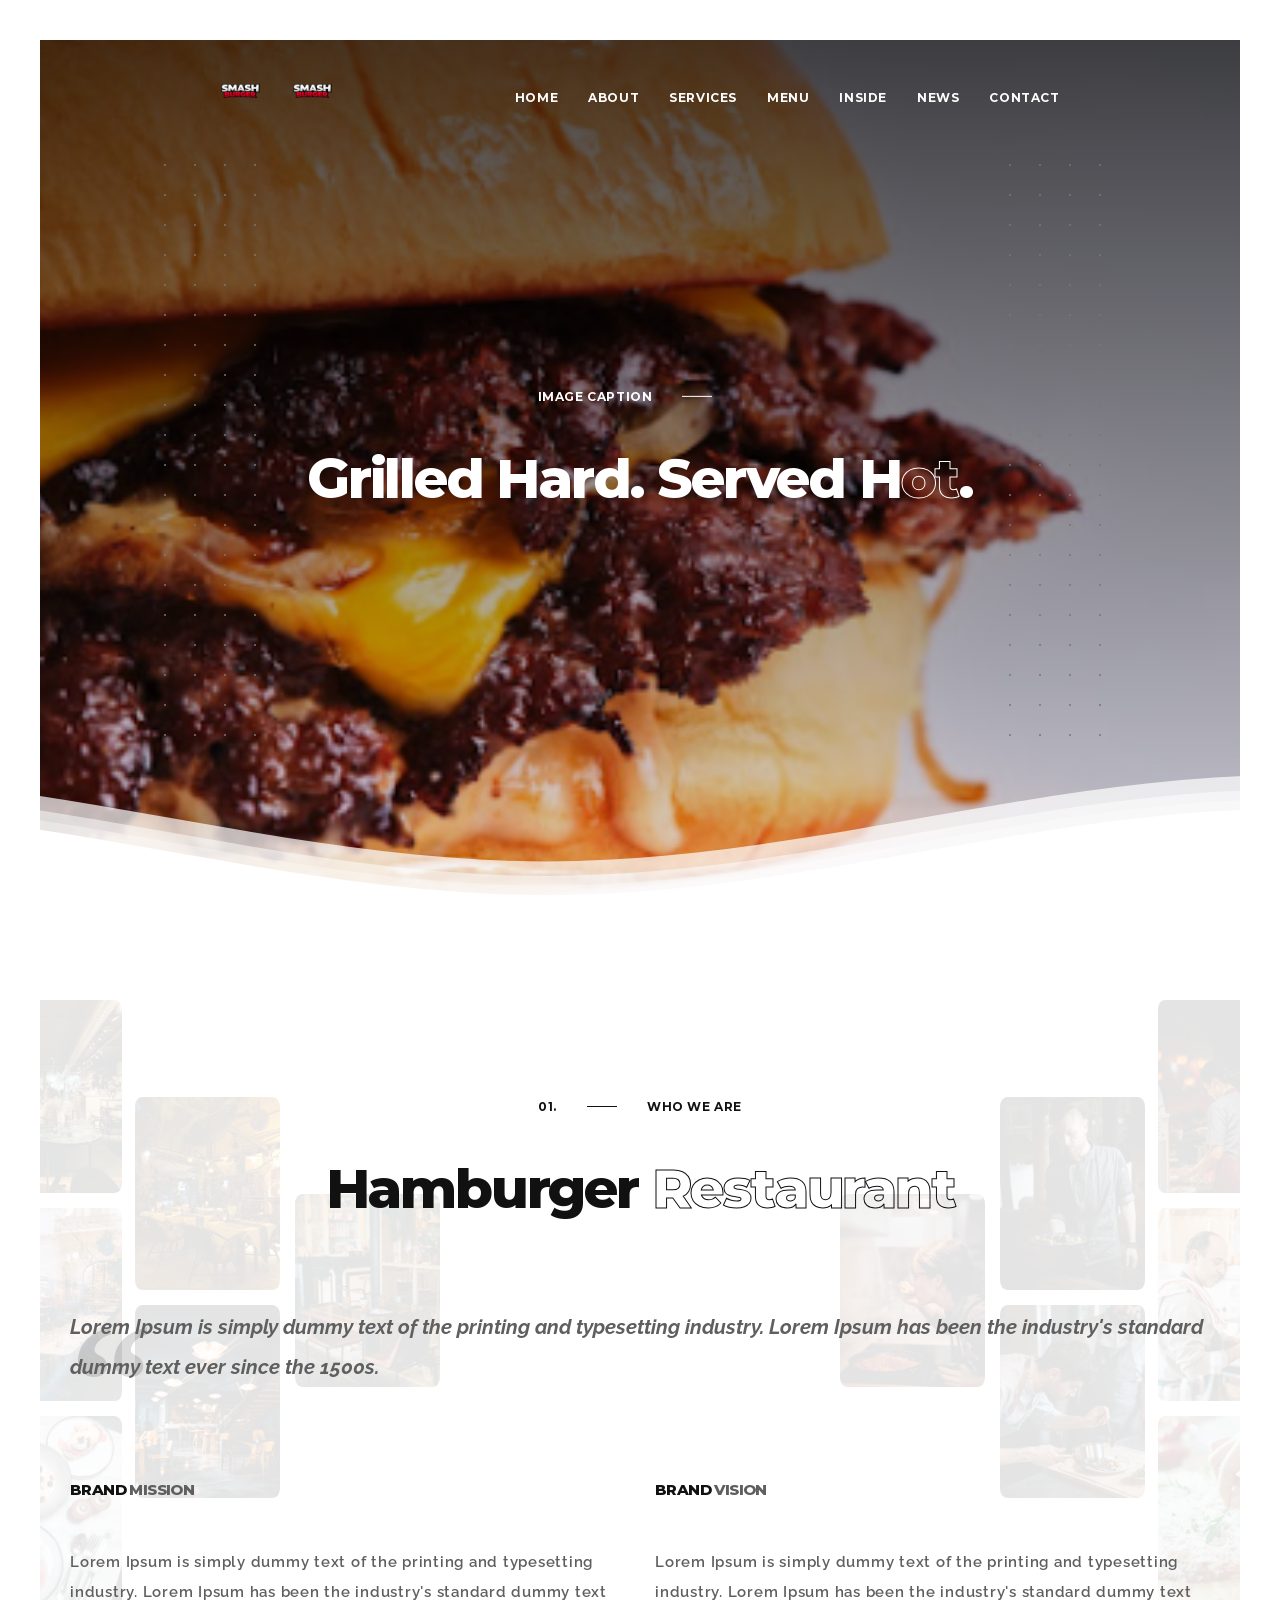
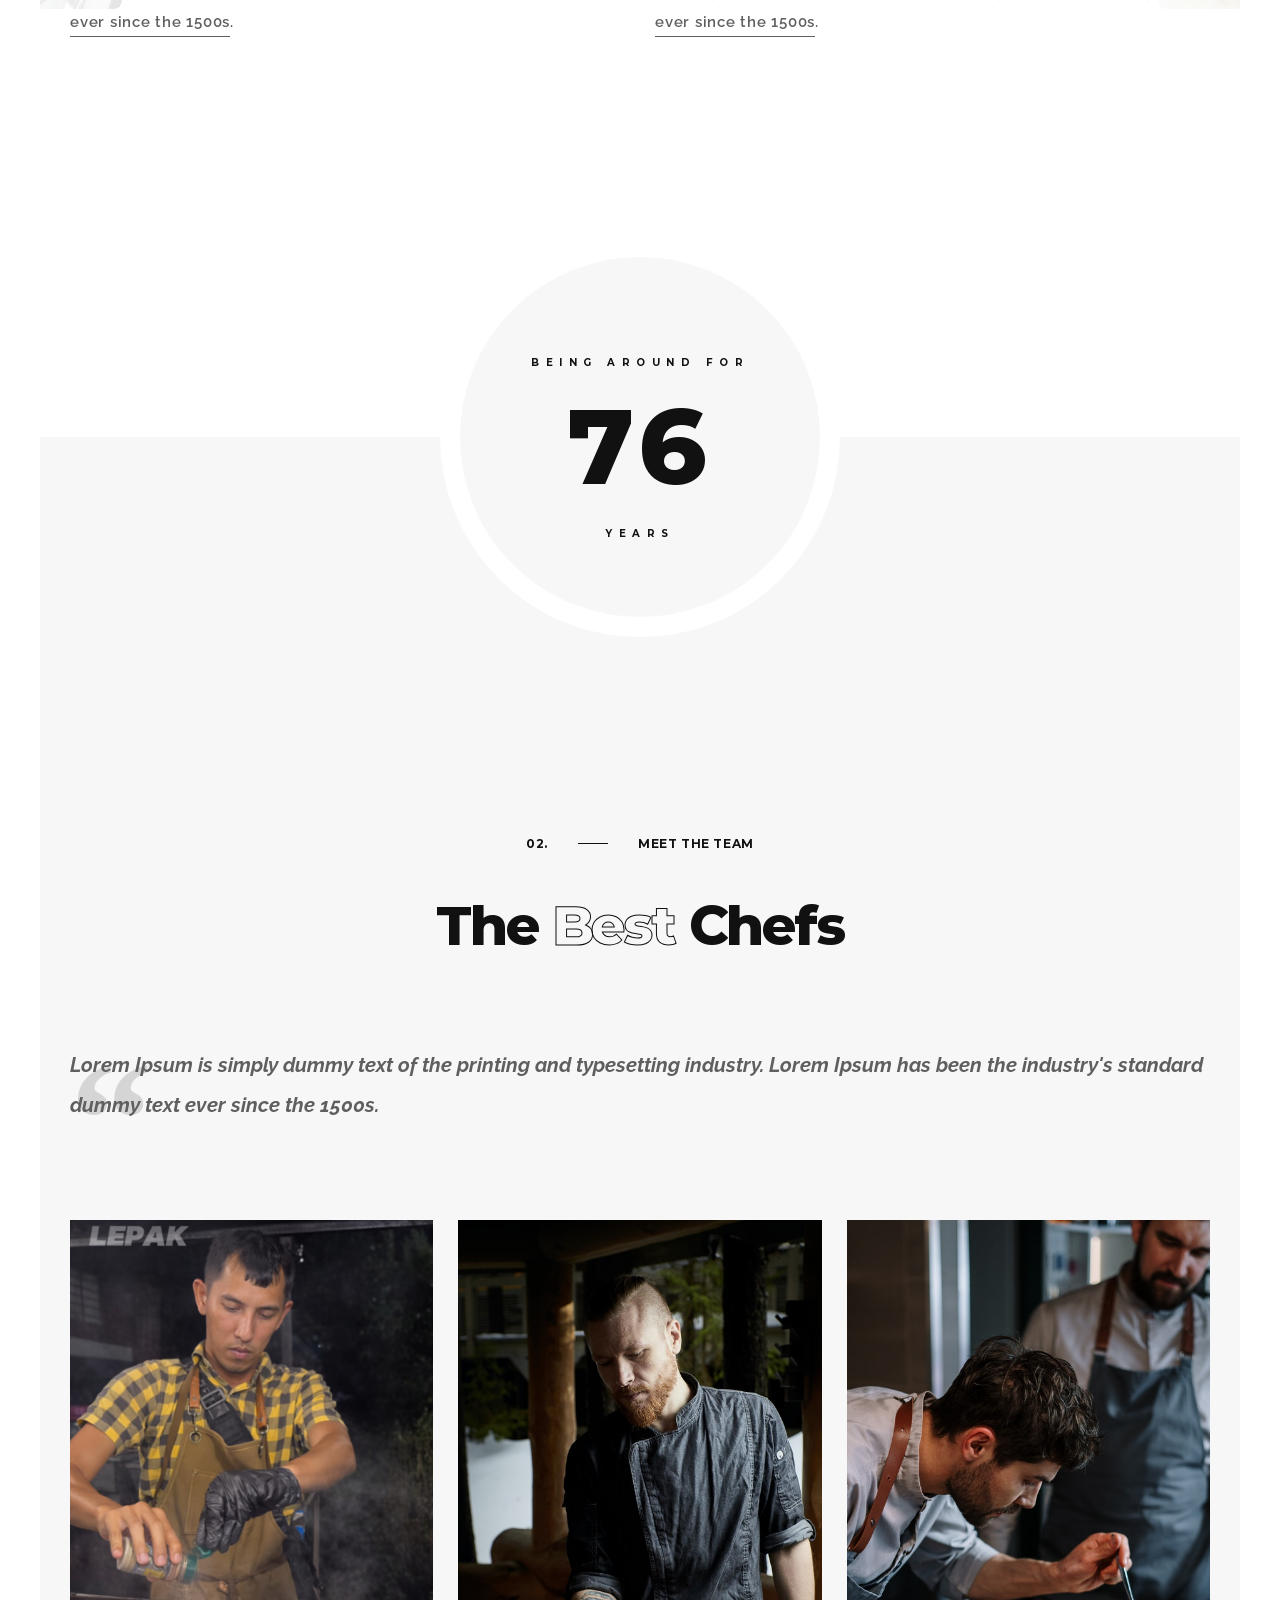
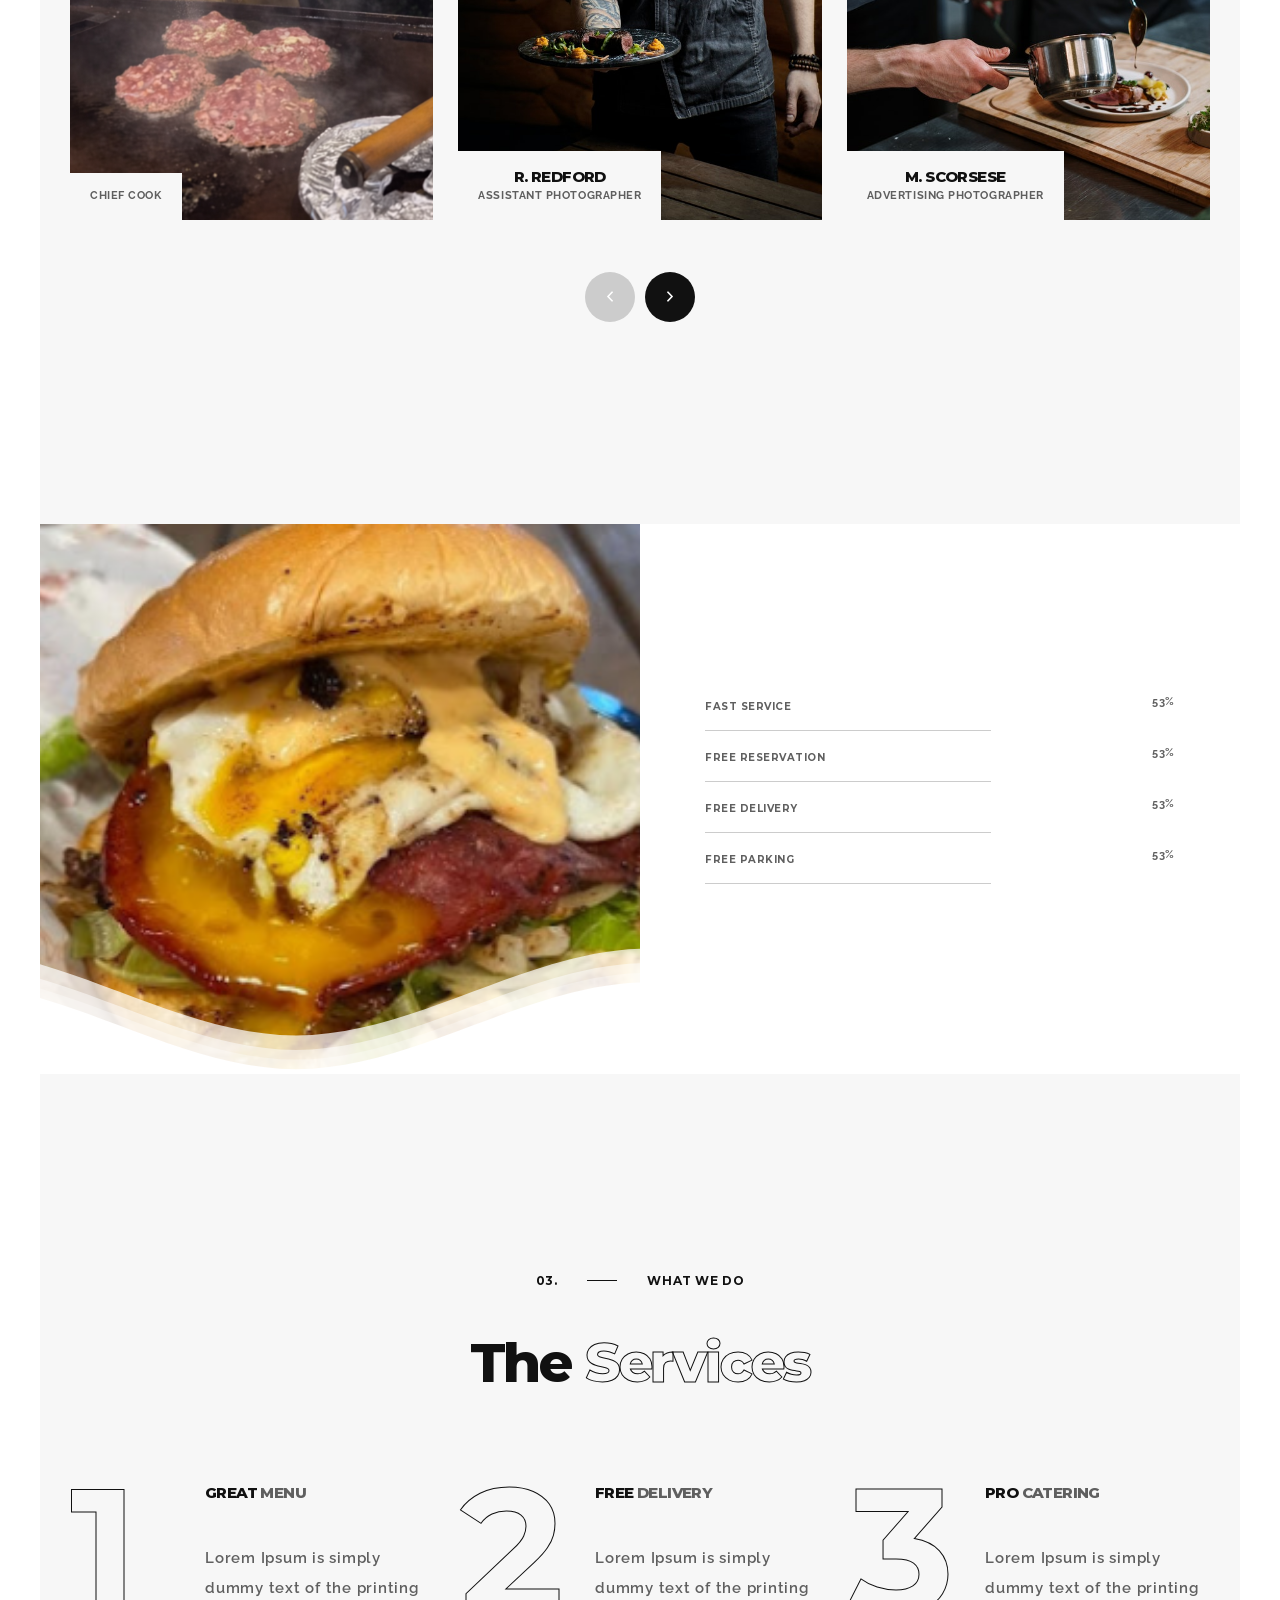
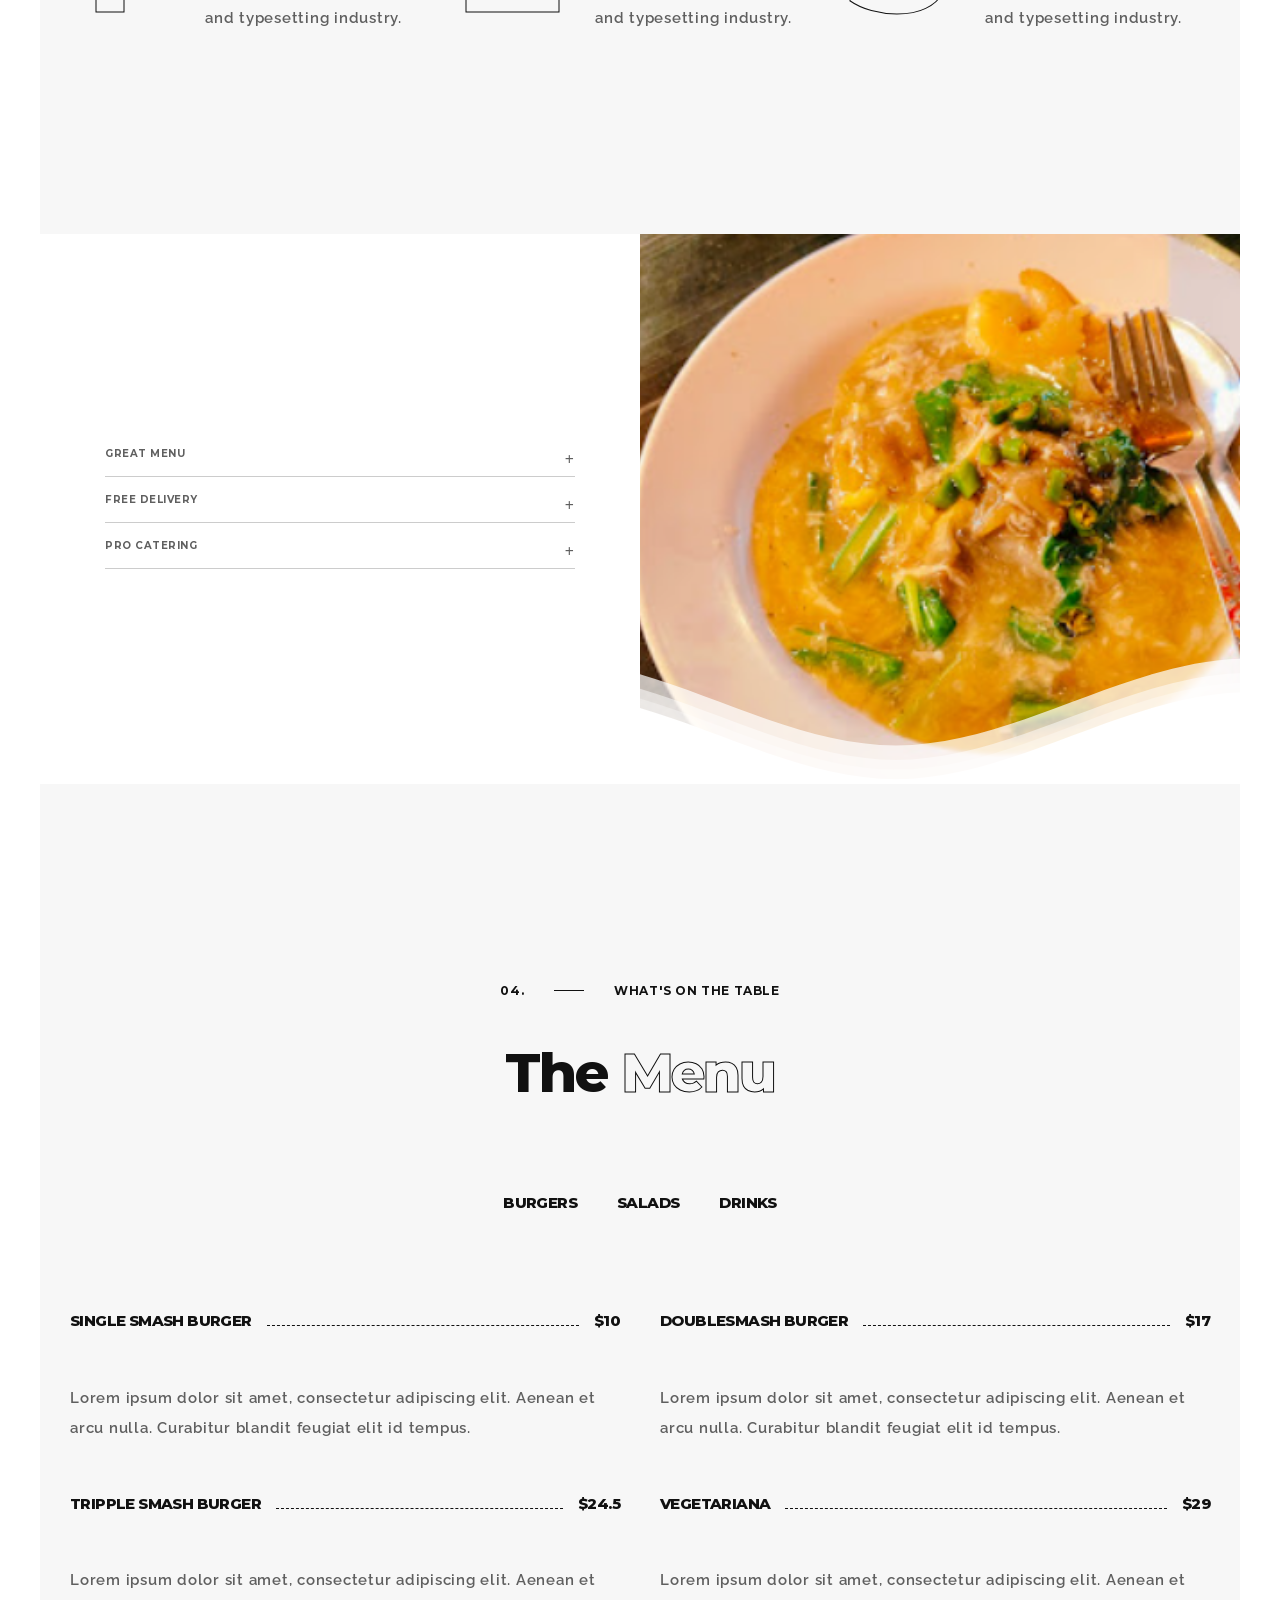
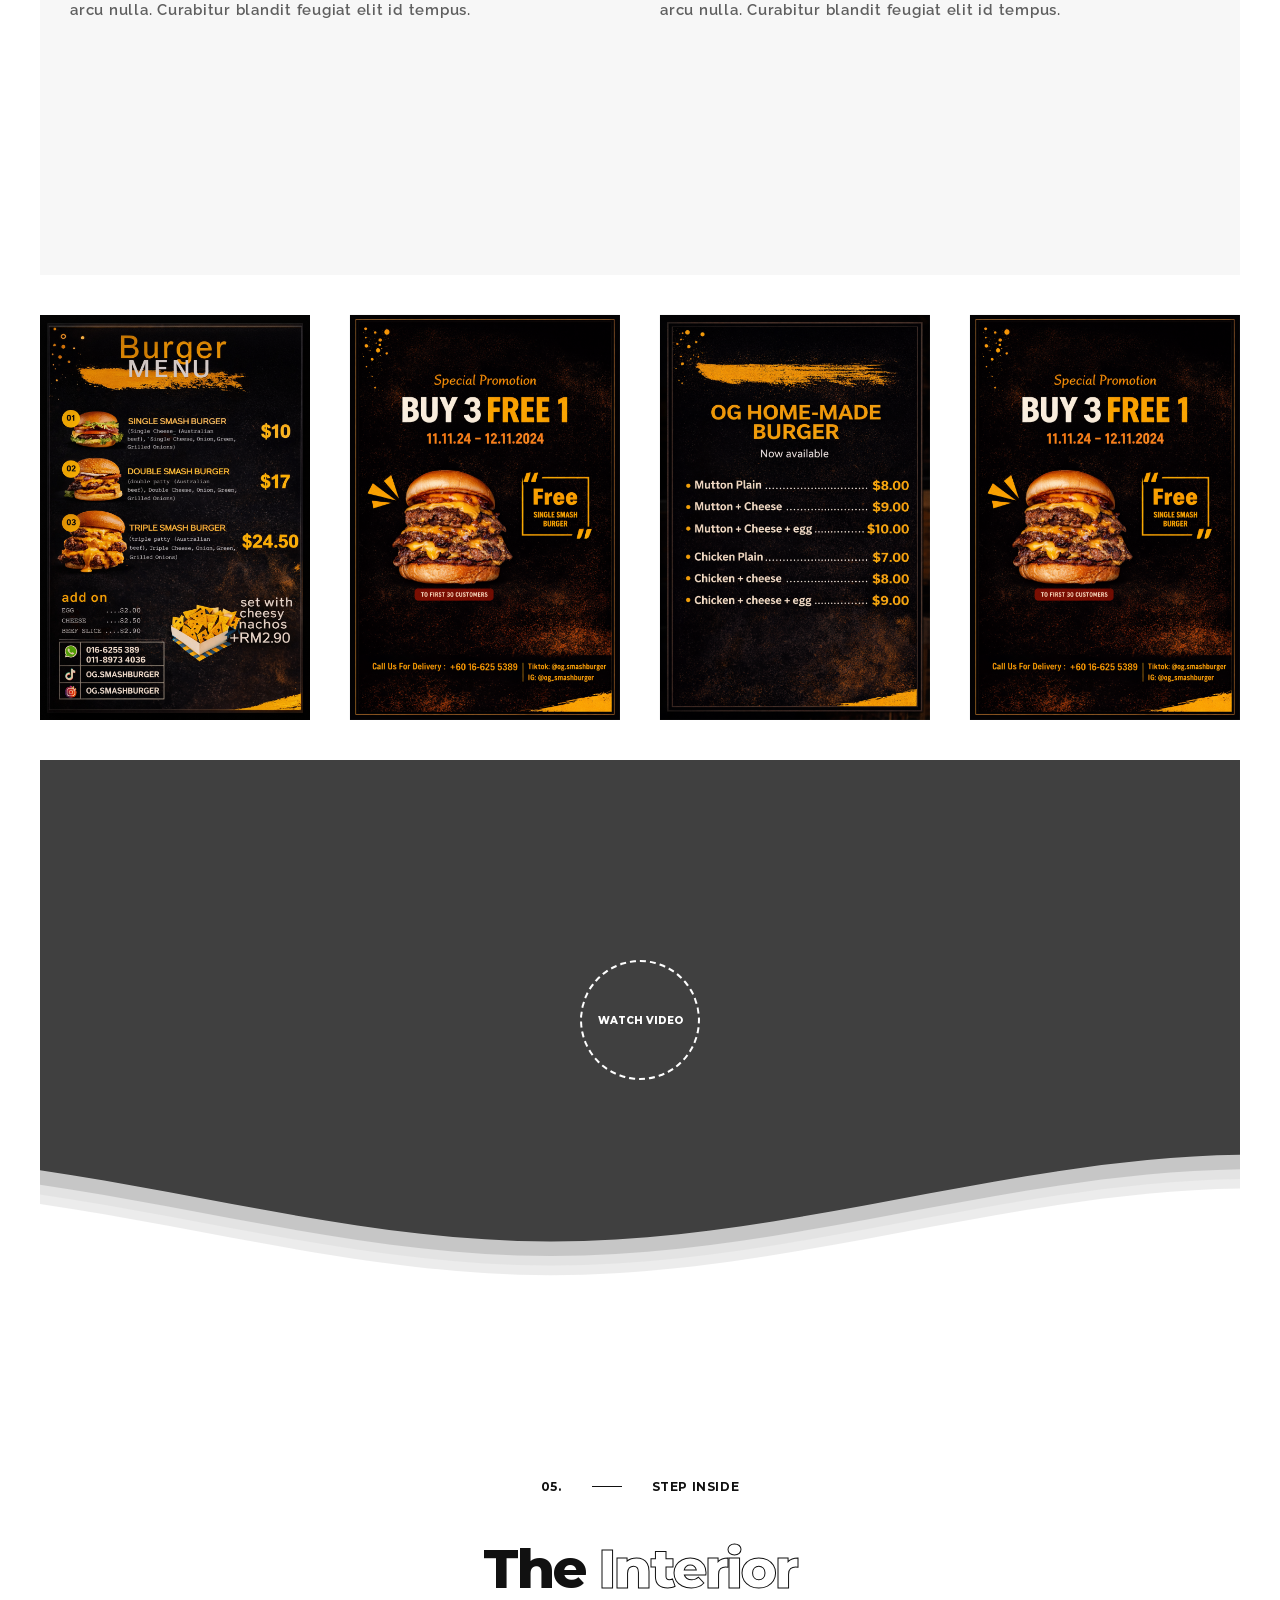
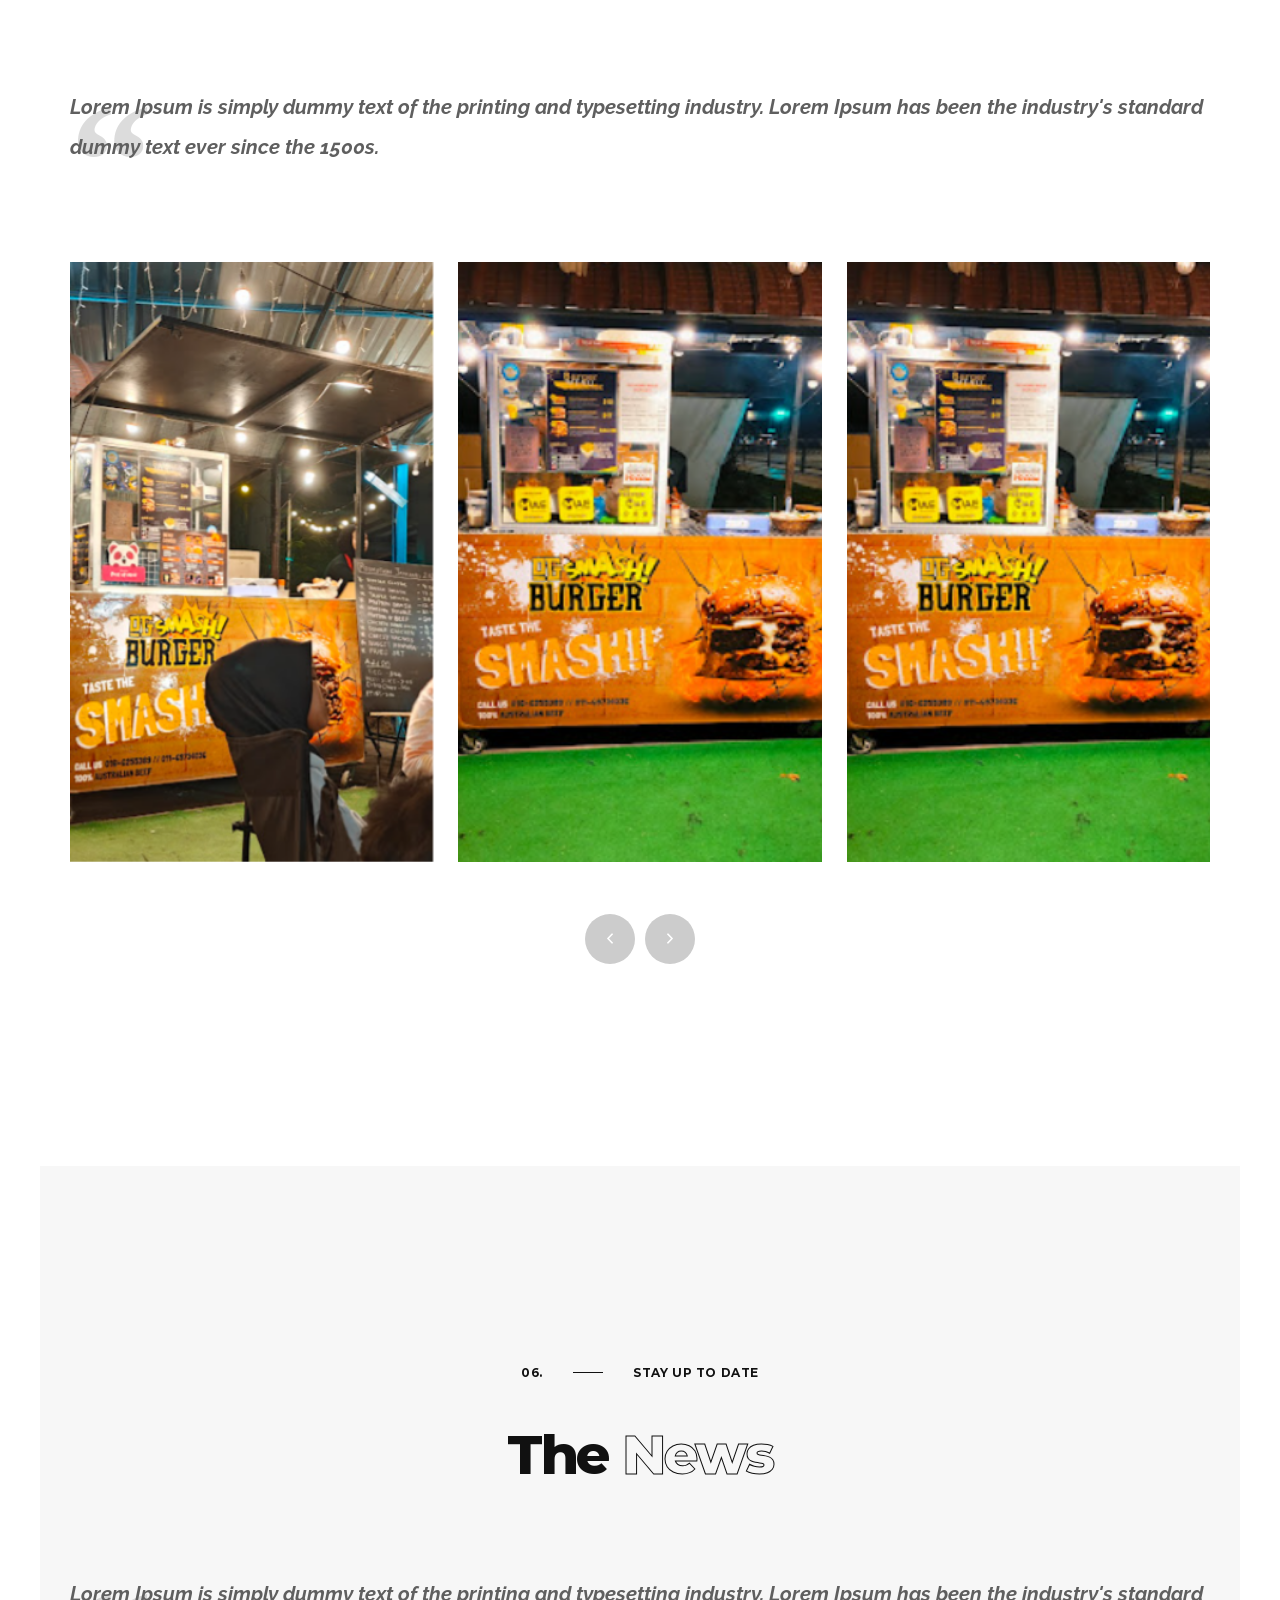
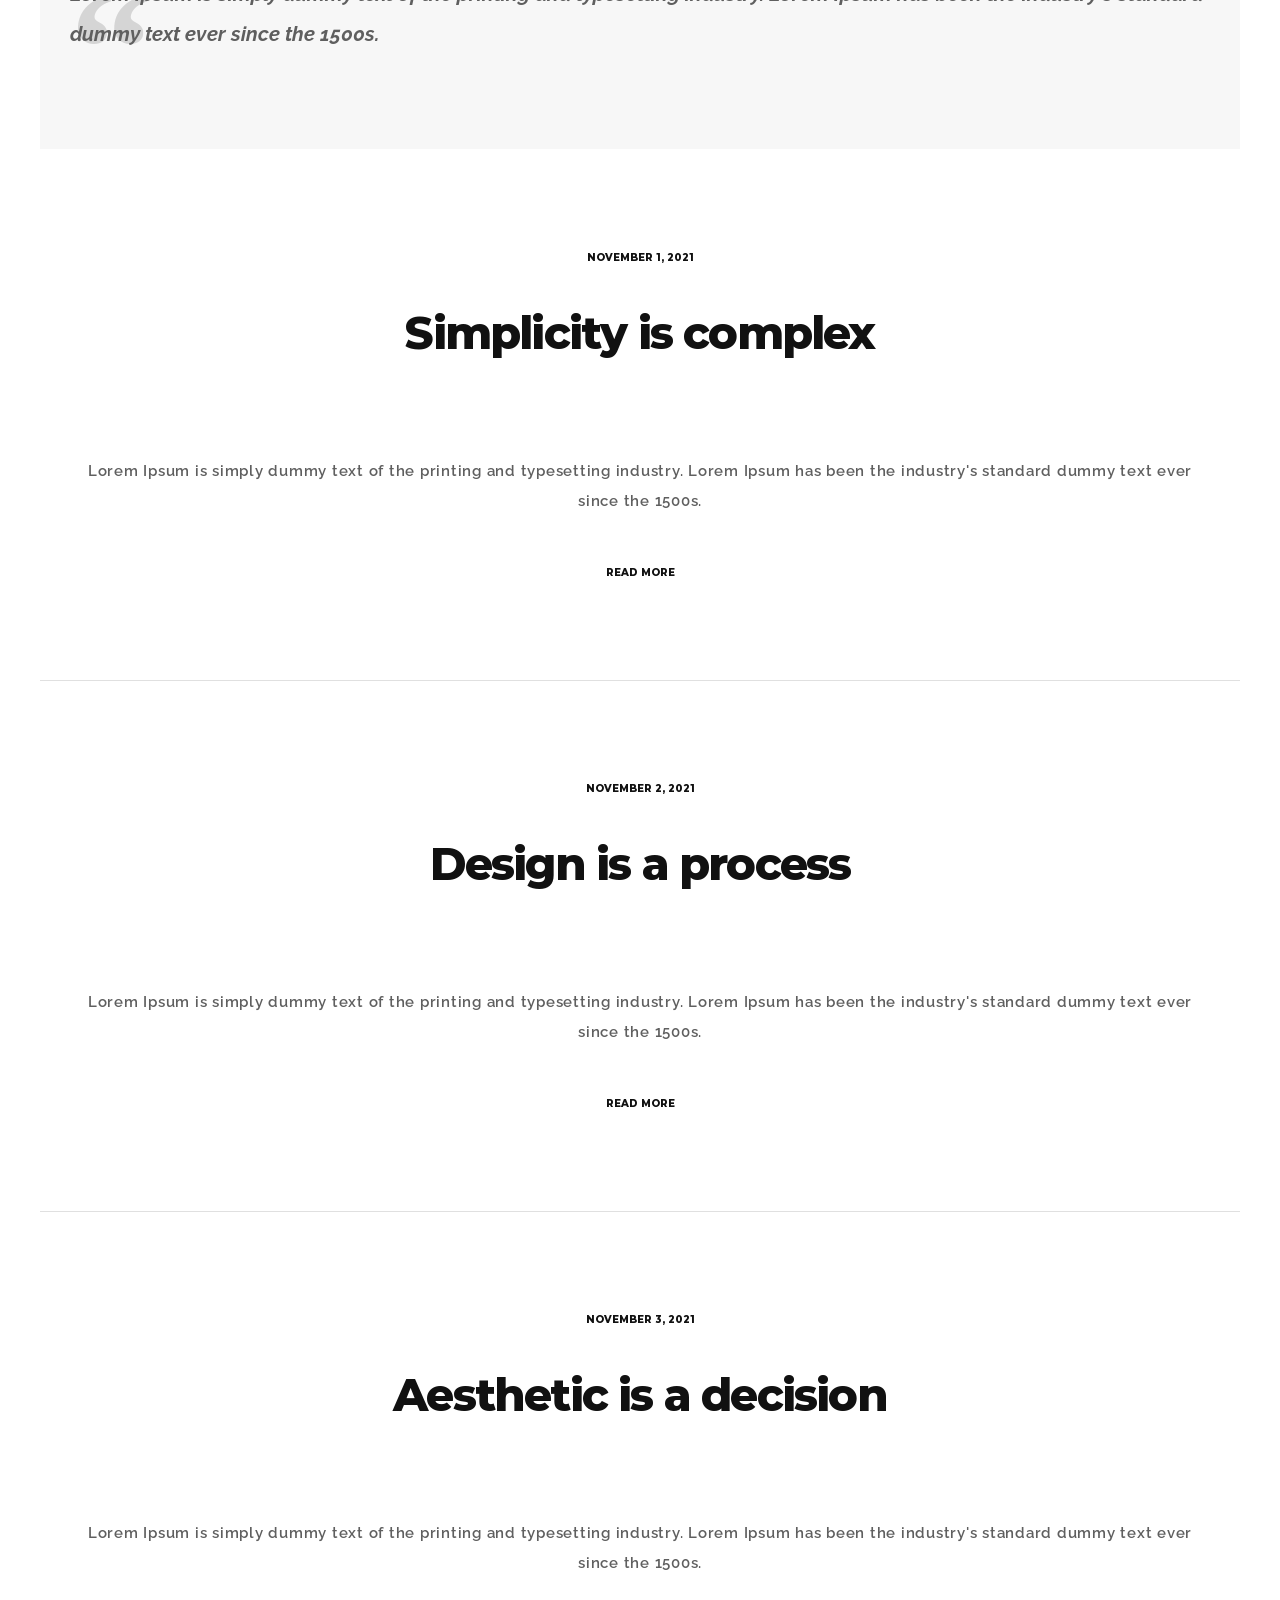
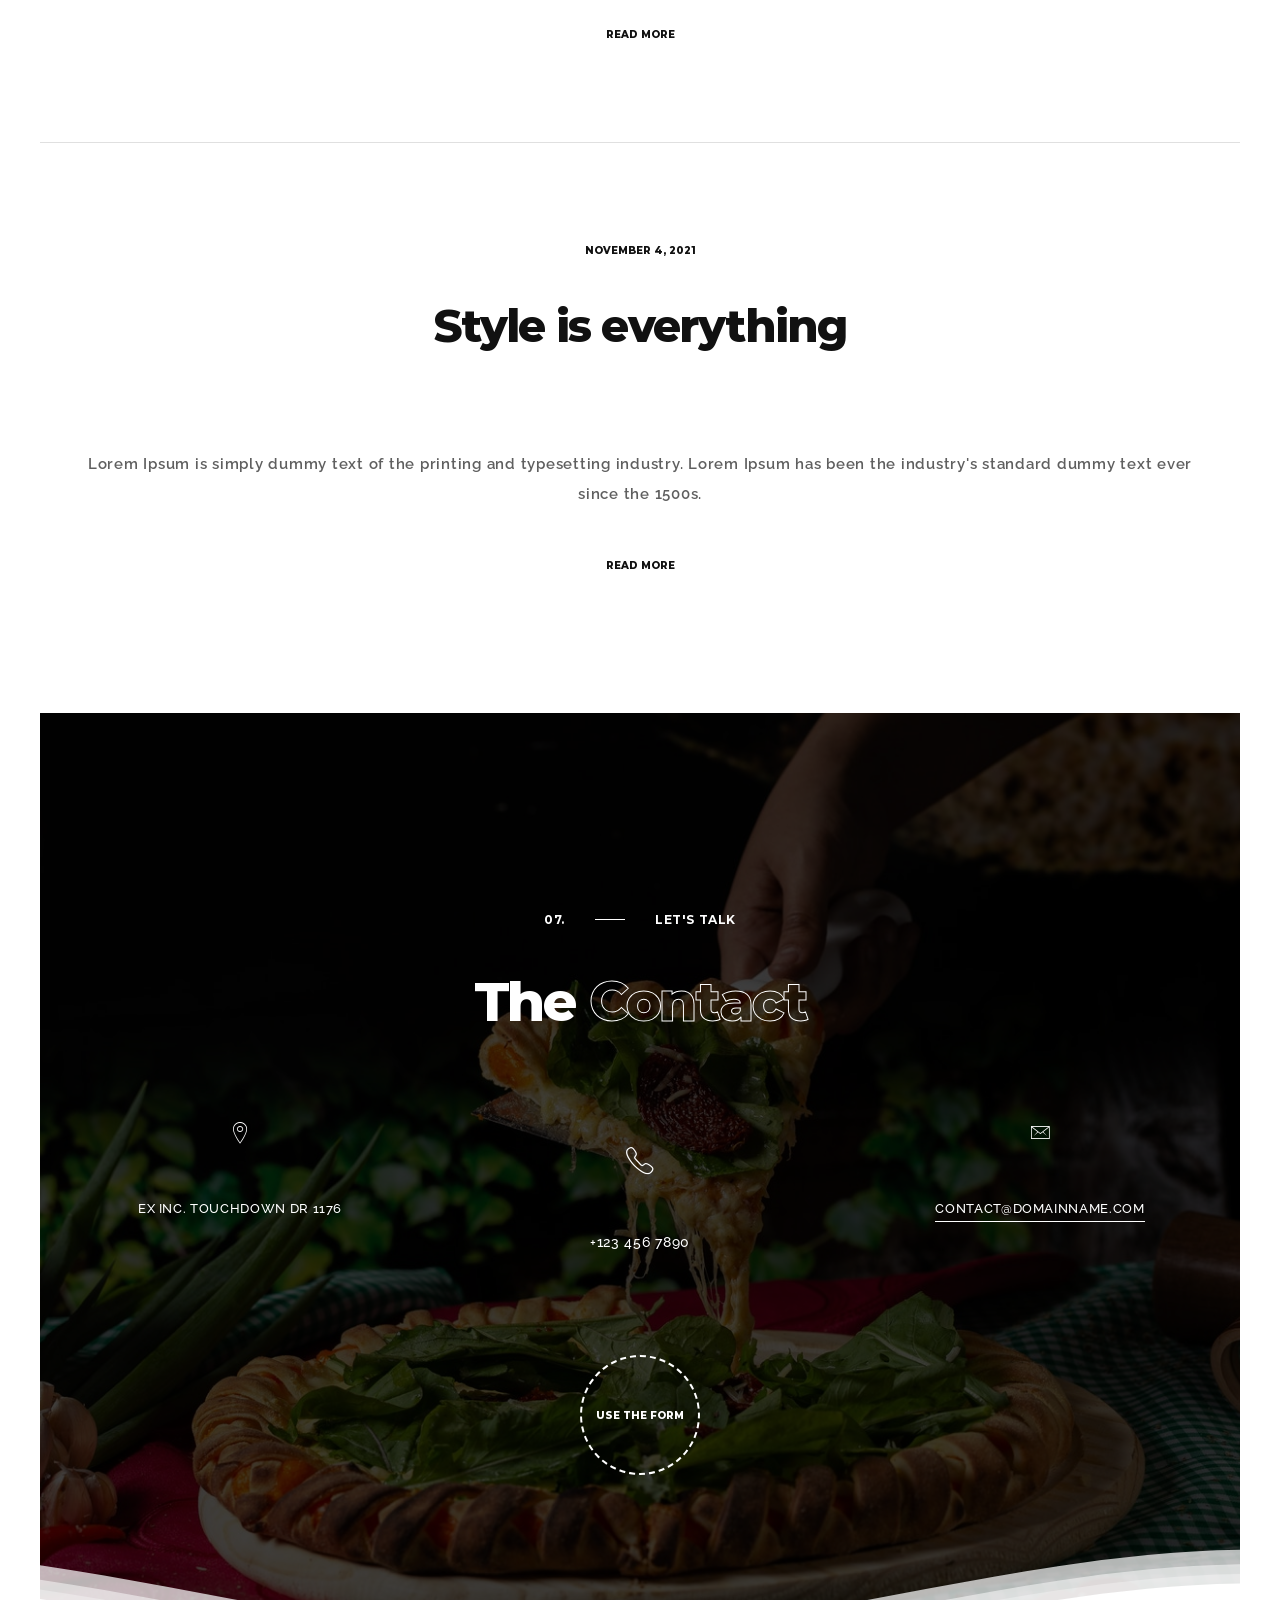
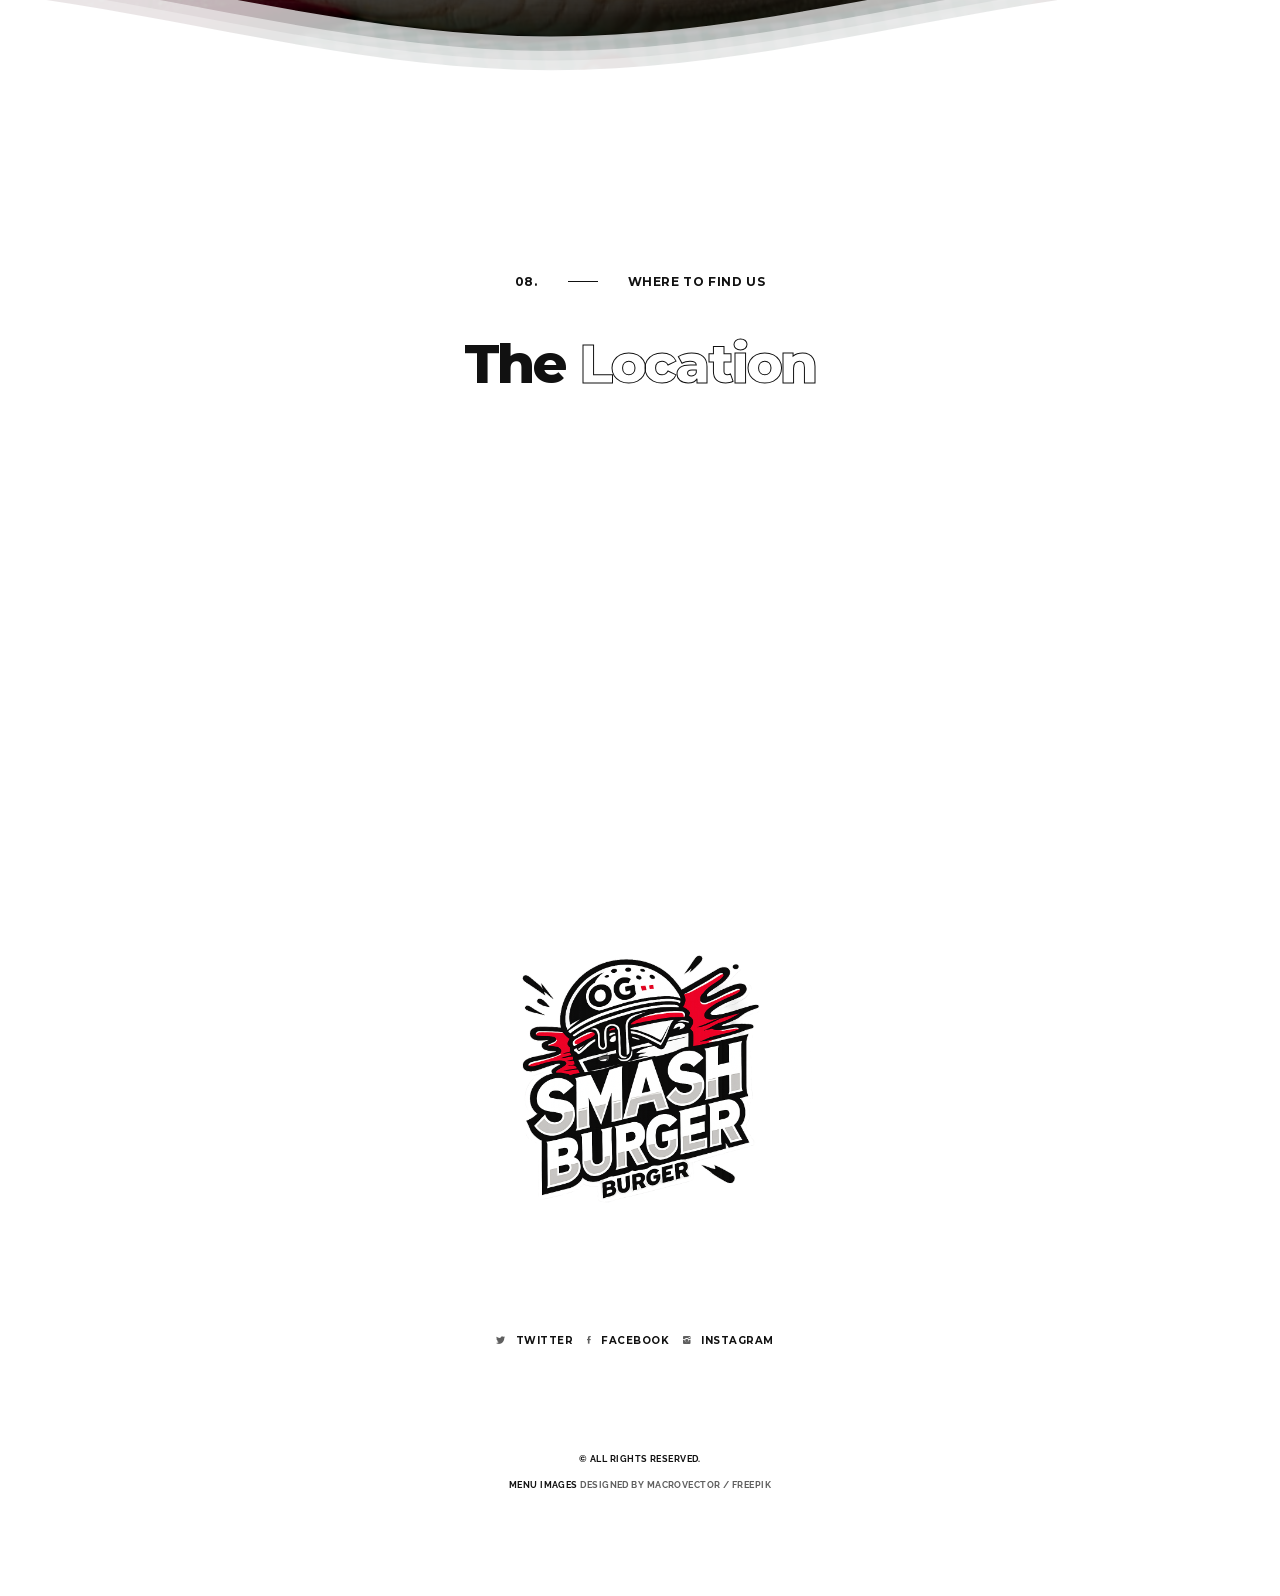
==== commit 44088e62: "Edits" ====
--- a/index.html
+++ b/index.html
@@ -2,7 +2,7 @@
 <html lang="zxx">
   <head>
     <meta charset="utf-8" />
-    <title>Foodex - One Page Restaurant Template</title>
+    <title>OG Smash Burgers</title>
     <meta content="" name="description" />
     <meta content="" name="author" />
     <meta content="" name="keywords" />
@@ -168,7 +168,7 @@
                         <h1
                           class="hero-heading hero-heading-home fadeIn-element introduction"
                         >
-                          Simplicity is compl<span>ex</span>.
+                          Grilled Hard. Served H<span>ot</span>.
                         </h1>
                         <!-- section title end -->
                       </div>
@@ -277,7 +277,7 @@
             <!-- divider end -->
             <!-- section title start -->
             <h2 class="hero-heading hero-heading-dark">
-              The <span>Restaurant</span>
+              Hamburger <span>Restaurant</span>
             </h2>
             <!-- section title end -->
           </div>
@@ -468,7 +468,7 @@
                 <div class="carousel-img-item-1 carousel-img-item-all"></div>
                 <div class="hover-effect the-team"></div>
                 <div class="team-box">
-                  C. Eastwood<span>Chief Photographer</span>
+                  <span>Chief Cook</span>
                 </div>
               </div>
               <!-- carousel img item 1 end -->
@@ -985,7 +985,7 @@
             <!-- items selector start -->
             <div class="item-selector">
               <a href="index.html#" class="item-button" data-target="menu-1"
-                >Pizzas</a
+                >Burgers</a
               >
               <a href="index.html#" class="item-button" data-target="menu-2"
                 >Salads</a
@@ -1003,9 +1003,9 @@
               <div class="item">
                 <div class="item-wrapper">
                   <!-- section title start -->
-                  <h3 class="item-name">Capricciosa</h3>
+                  <h3 class="item-name">Single Smash Burger</h3>
                   <span class="item-divider"></span>
-                  <span class="item-price">$26</span>
+                  <span class="item-price">$10</span>
                   <!-- section title end -->
                 </div>
                 <!-- divider start -->
@@ -1022,9 +1022,9 @@
               <div class="item">
                 <div class="item-wrapper">
                   <!-- section title start -->
-                  <h3 class="item-name">Quattro formaggi</h3>
+                  <h3 class="item-name">DoubleSmash Burger</h3>
                   <span class="item-divider"></span>
-                  <span class="item-price">$27</span>
+                  <span class="item-price">$17</span>
                   <!-- section title end -->
                 </div>
                 <!-- divider start -->
@@ -1041,9 +1041,9 @@
               <div class="item">
                 <div class="item-wrapper">
                   <!-- section title start -->
-                  <h3 class="item-name">Margherita</h3>
+                  <h3 class="item-name">Tripple Smash Burger</h3>
                   <span class="item-divider"></span>
-                  <span class="item-price">$28</span>
+                  <span class="item-price">$24.5</span>
                   <!-- section title end -->
                 </div>
                 <!-- divider start -->
@@ -1346,7 +1346,7 @@
             </figure>
             <!-- gallery item 4 end -->
             <!-- gallery item 5 start -->
-            <figure class="col-sm-6 col-md-3 hover-effect-img move-down">
+            <!-- <figure class="col-sm-6 col-md-3 hover-effect-img move-down">
               <a data-size="880x1791" href="photoswipe/photos/large/5.jpg"
                 ><img
                   alt="Image description"
@@ -1364,10 +1364,10 @@
                   <a class="iw-slide-left ion-share" href="index.html#"></a>
                 </div>
               </figcaption>
-            </figure>
+            </figure> -->
             <!-- gallery item 5 end -->
             <!-- gallery item 6 start -->
-            <figure class="col-sm-6 col-md-3 hover-effect-img move-down">
+            <!-- <figure class="col-sm-6 col-md-3 hover-effect-img move-down">
               <a data-size="880x1791" href="photoswipe/photos/large/6.jpg"
                 ><img
                   alt="Image description"
@@ -1385,10 +1385,10 @@
                   <a class="iw-slide-left ion-share" href="index.html#"></a>
                 </div>
               </figcaption>
-            </figure>
+            </figure> -->
             <!-- gallery item 6 end -->
             <!-- gallery item 7 start -->
-            <figure class="col-sm-6 col-md-3 hover-effect-img move-down">
+            <!-- <figure class="col-sm-6 col-md-3 hover-effect-img move-down">
               <a data-size="880x1791" href="photoswipe/photos/large/7.jpg"
                 ><img
                   alt="Image description"
@@ -1406,10 +1406,10 @@
                   <a class="iw-slide-left ion-share" href="index.html#"></a>
                 </div>
               </figcaption>
-            </figure>
+            </figure> -->
             <!-- gallery item 7 end -->
             <!-- gallery item 8 start -->
-            <figure class="col-sm-6 col-md-3 hover-effect-img move-down">
+            <!-- <figure class="col-sm-6 col-md-3 hover-effect-img move-down">
               <a data-size="880x1791" href="photoswipe/photos/large/8.jpg"
                 ><img
                   alt="Image description"
@@ -1427,7 +1427,7 @@
                   <a class="iw-slide-left ion-share" href="index.html#"></a>
                 </div>
               </figcaption>
-            </figure>
+            </figure> -->
             <!-- gallery item 8 end -->
           </div>
           <!-- photoSwipe end -->
@@ -1461,7 +1461,7 @@
               <div class="more-wraper-center">
                 <a
                   data-lity=""
-                  href="https://www.youtube.com/watch?v=X_7P4YmkfY8"
+                  href="https://www.instagram.com/og_smashburger/"
                 >
                   <div class="more-button-bg-center more-button-circle"></div>
                   <div class="more-button-txt-center">
@@ -1607,22 +1607,22 @@
               </div>
               <!-- carousel img item 3 end -->
               <!-- carousel img item 4 start -->
-              <div class="carousel-img-item hover-effect-img">
+              <!-- <div class="carousel-img-item hover-effect-img">
                 <div class="hover-icons">
                   <a class="ion-ios-plus-empty" href="img/inside/4.jpg"></a>
                 </div>
                 <div class="inside-img-item-4 carousel-img-item-all"></div>
                 <div class="hover-effect the-team"></div>
-              </div>
+              </div> -->
               <!-- carousel img item 4 end -->
               <!-- carousel img item 5 start -->
-              <div class="carousel-img-item hover-effect-img">
+              <!-- <div class="carousel-img-item hover-effect-img">
                 <div class="hover-icons">
                   <a class="ion-ios-plus-empty" href="img/inside/5.jpg"></a>
                 </div>
                 <div class="inside-img-item-5 carousel-img-item-all"></div>
                 <div class="hover-effect the-team"></div>
-              </div>
+              </div> -->
               <!-- carousel img item 5 end -->
             </div>
             <!-- IMG carousel end -->
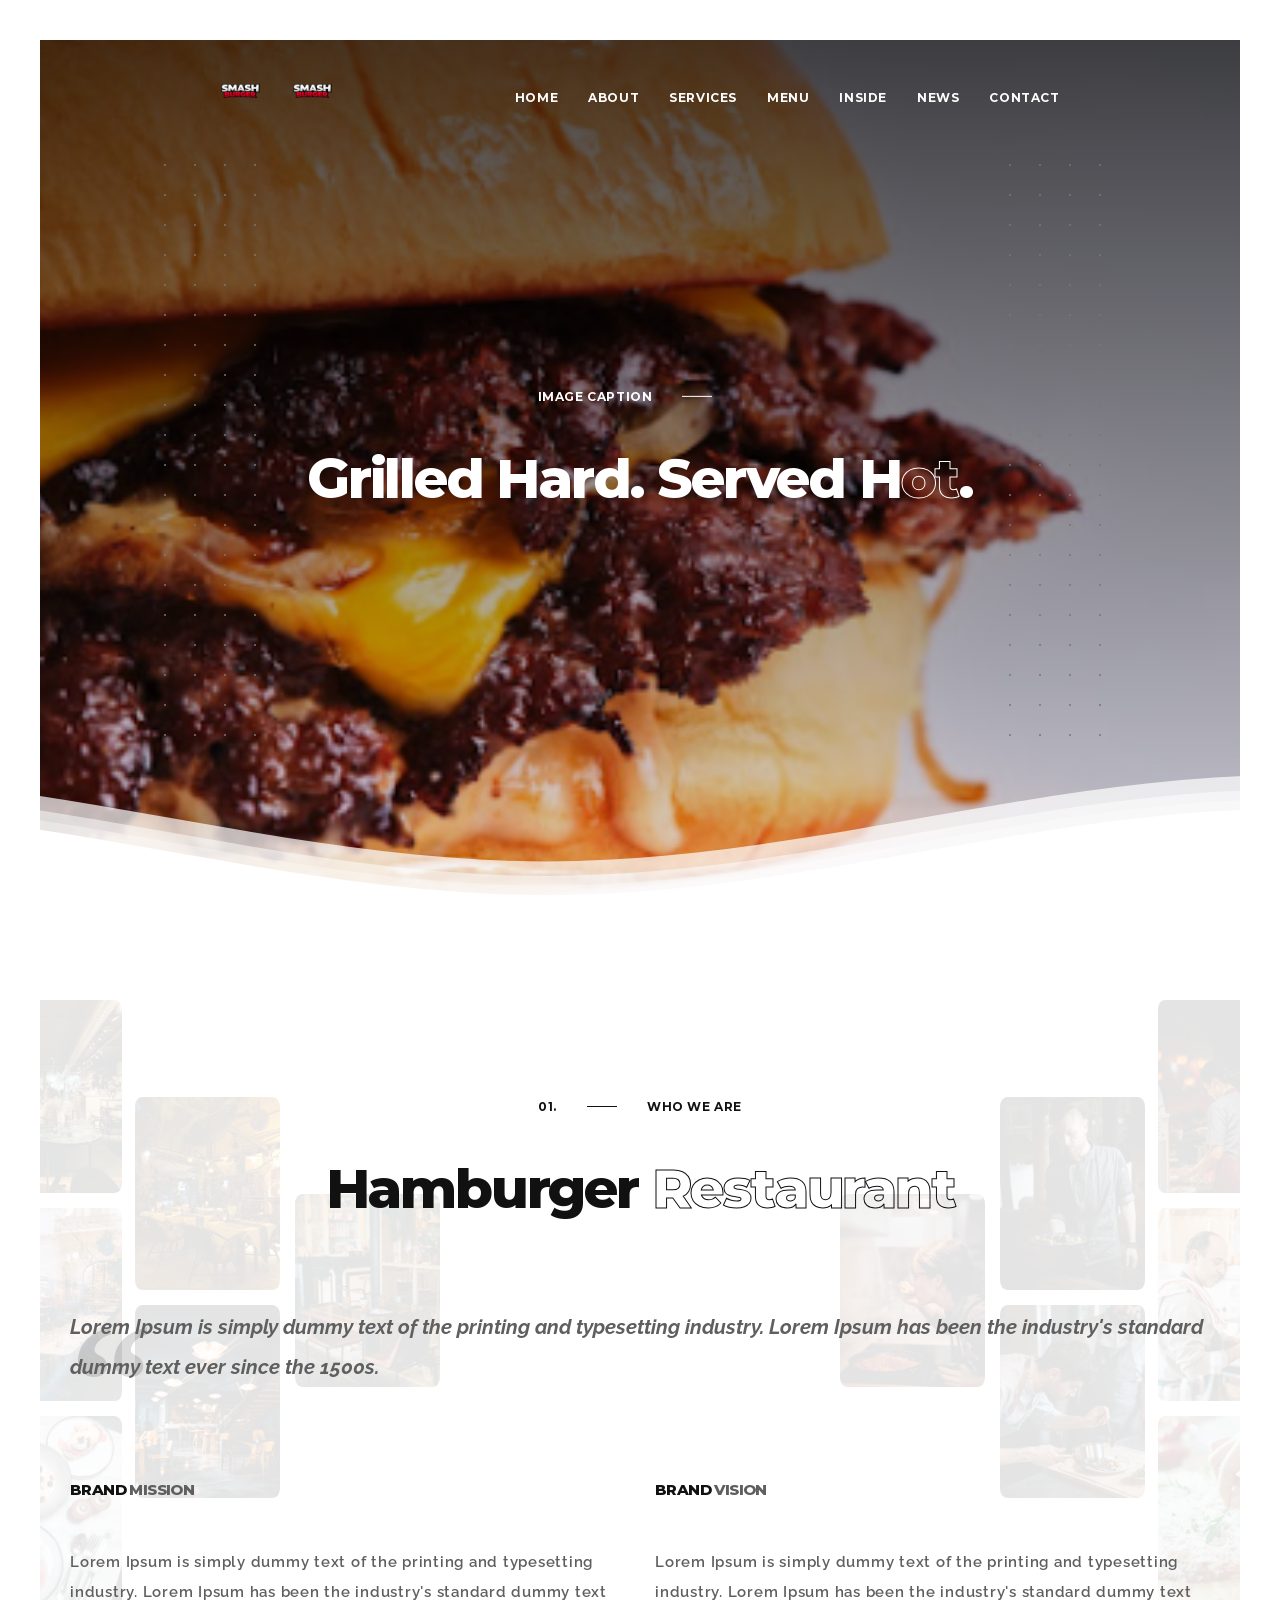
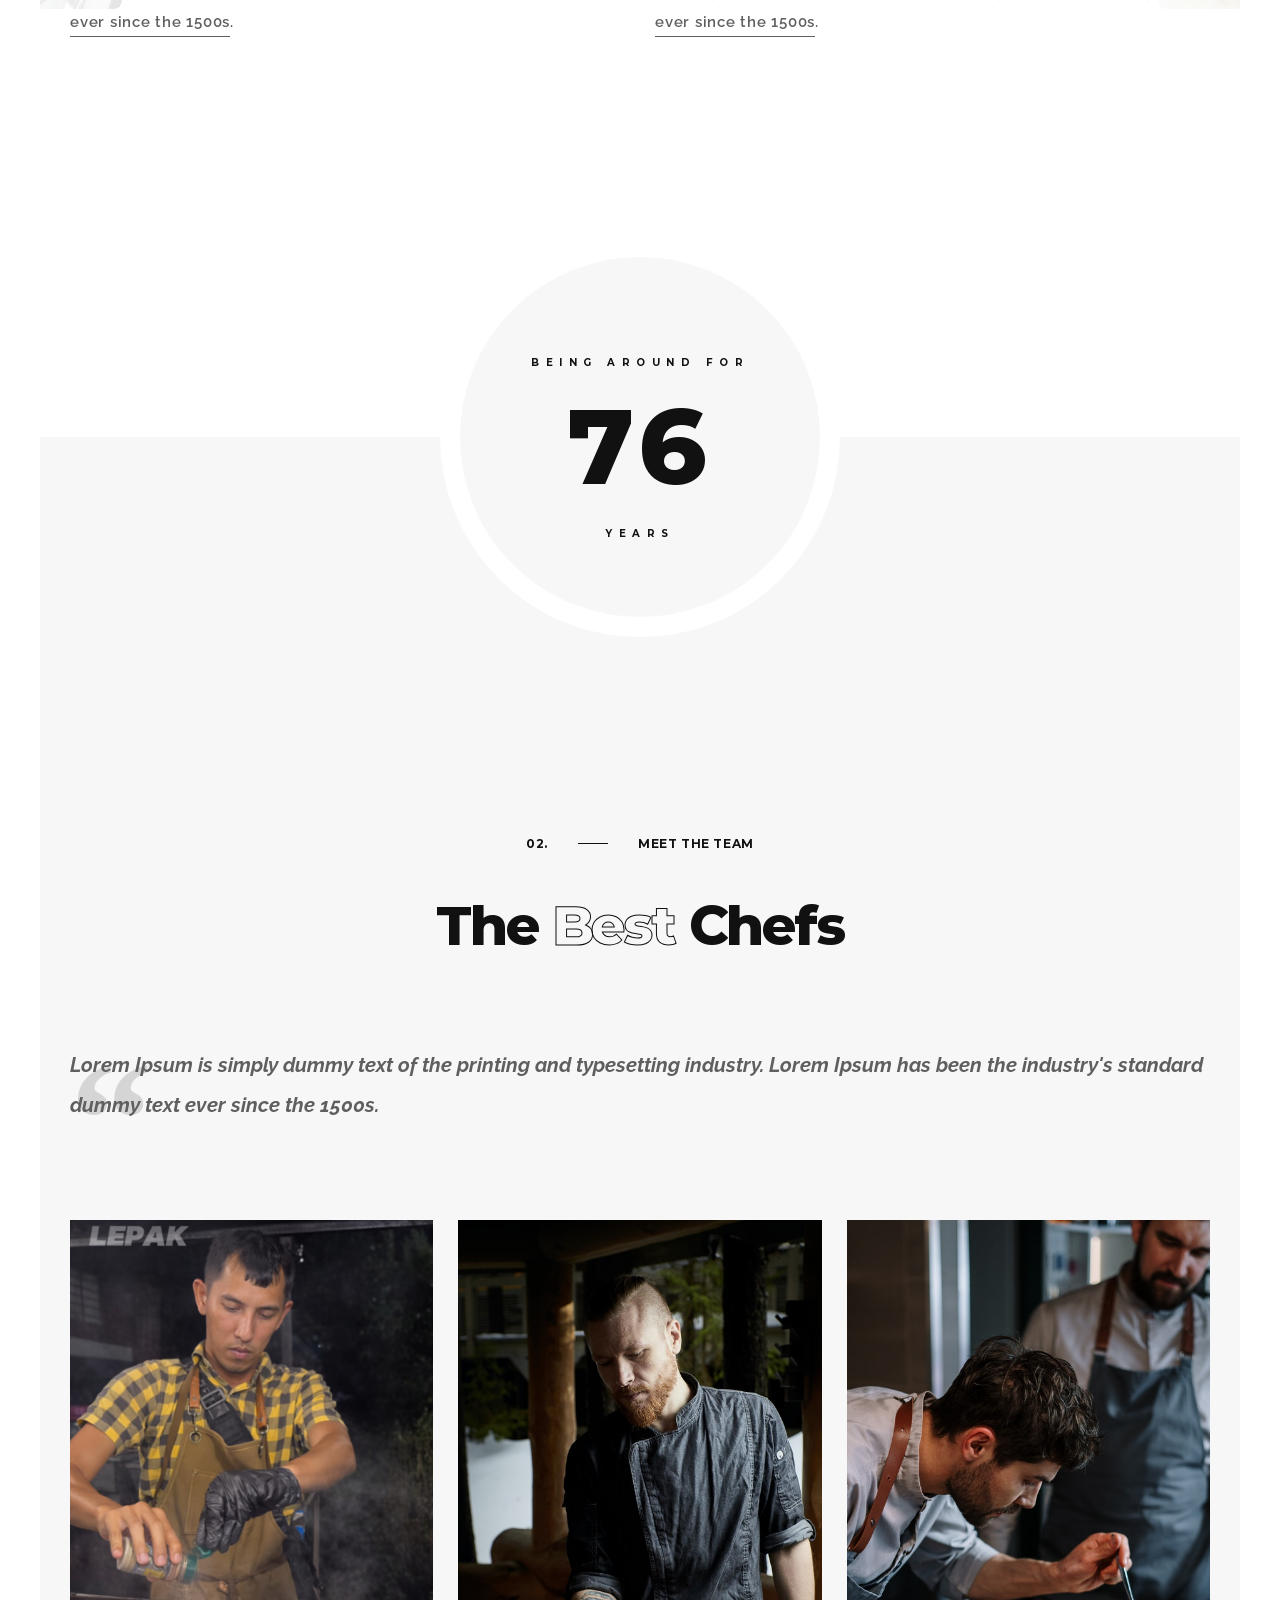
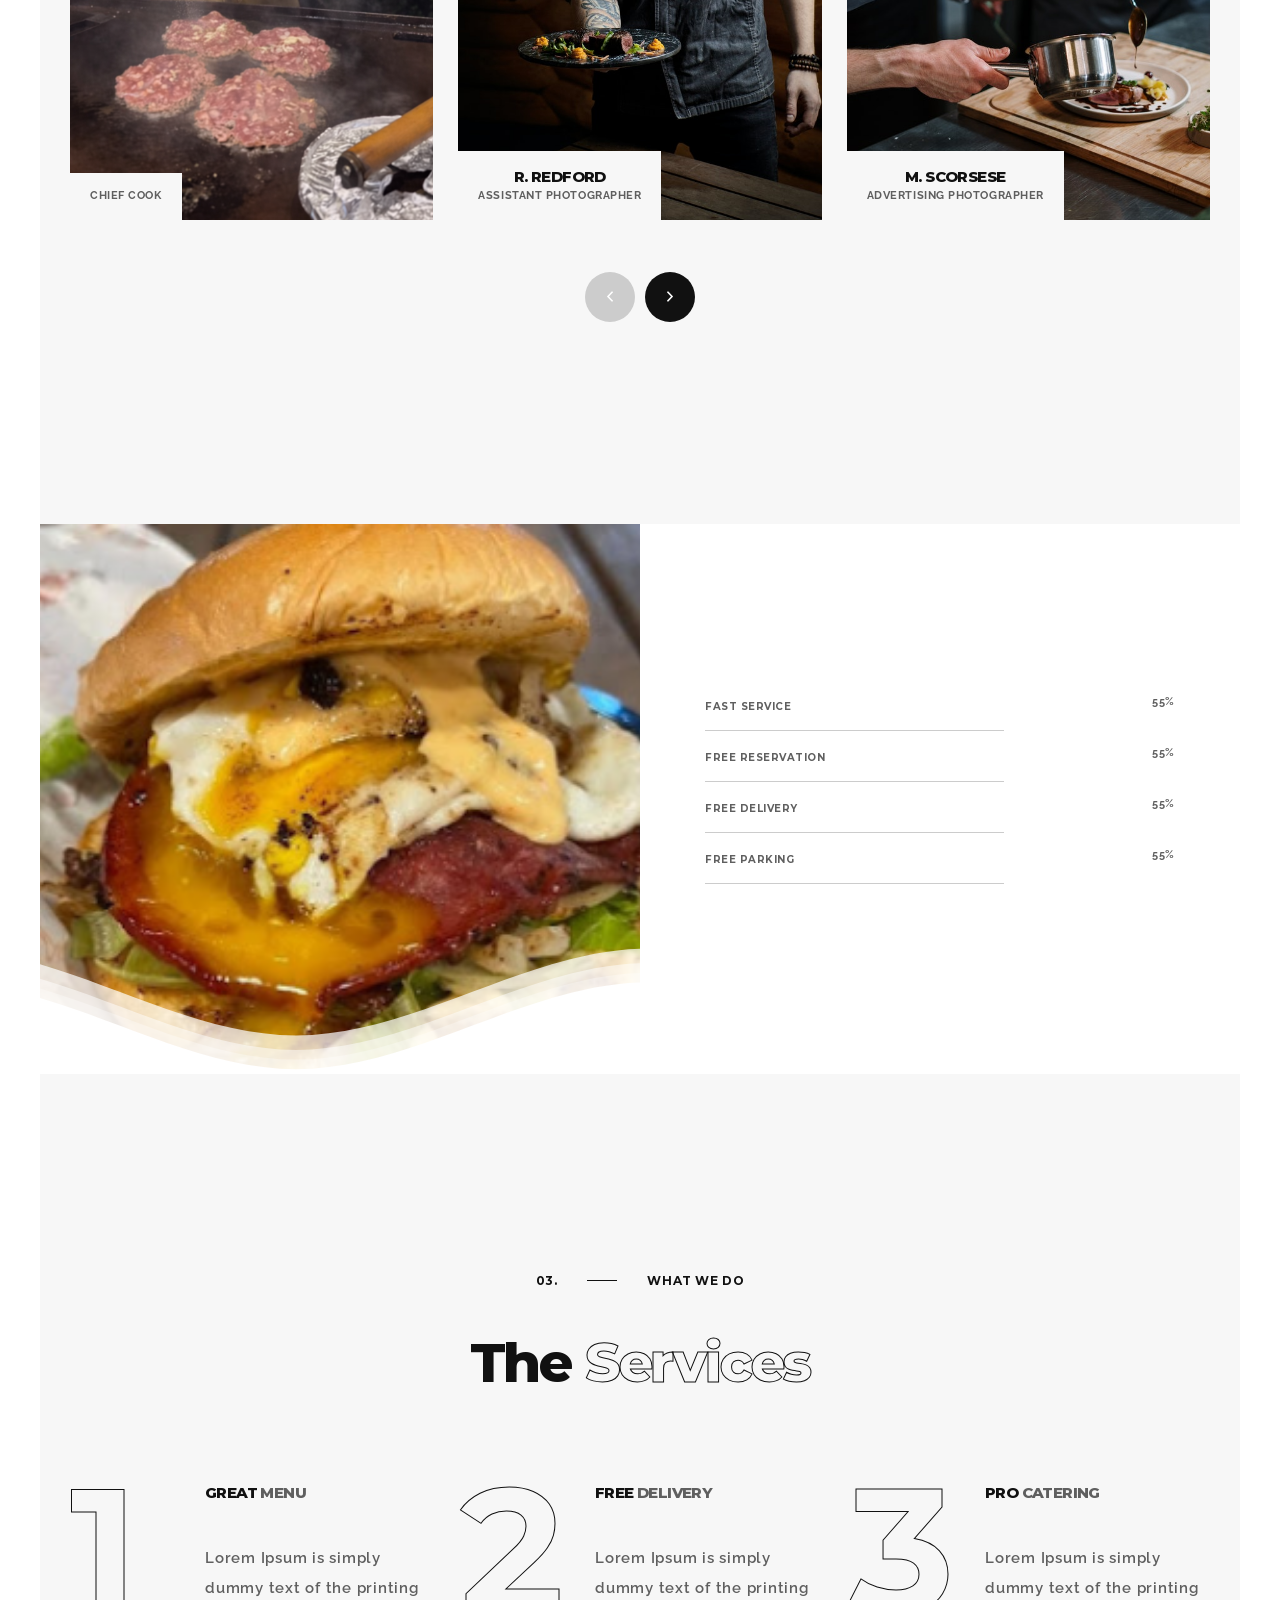
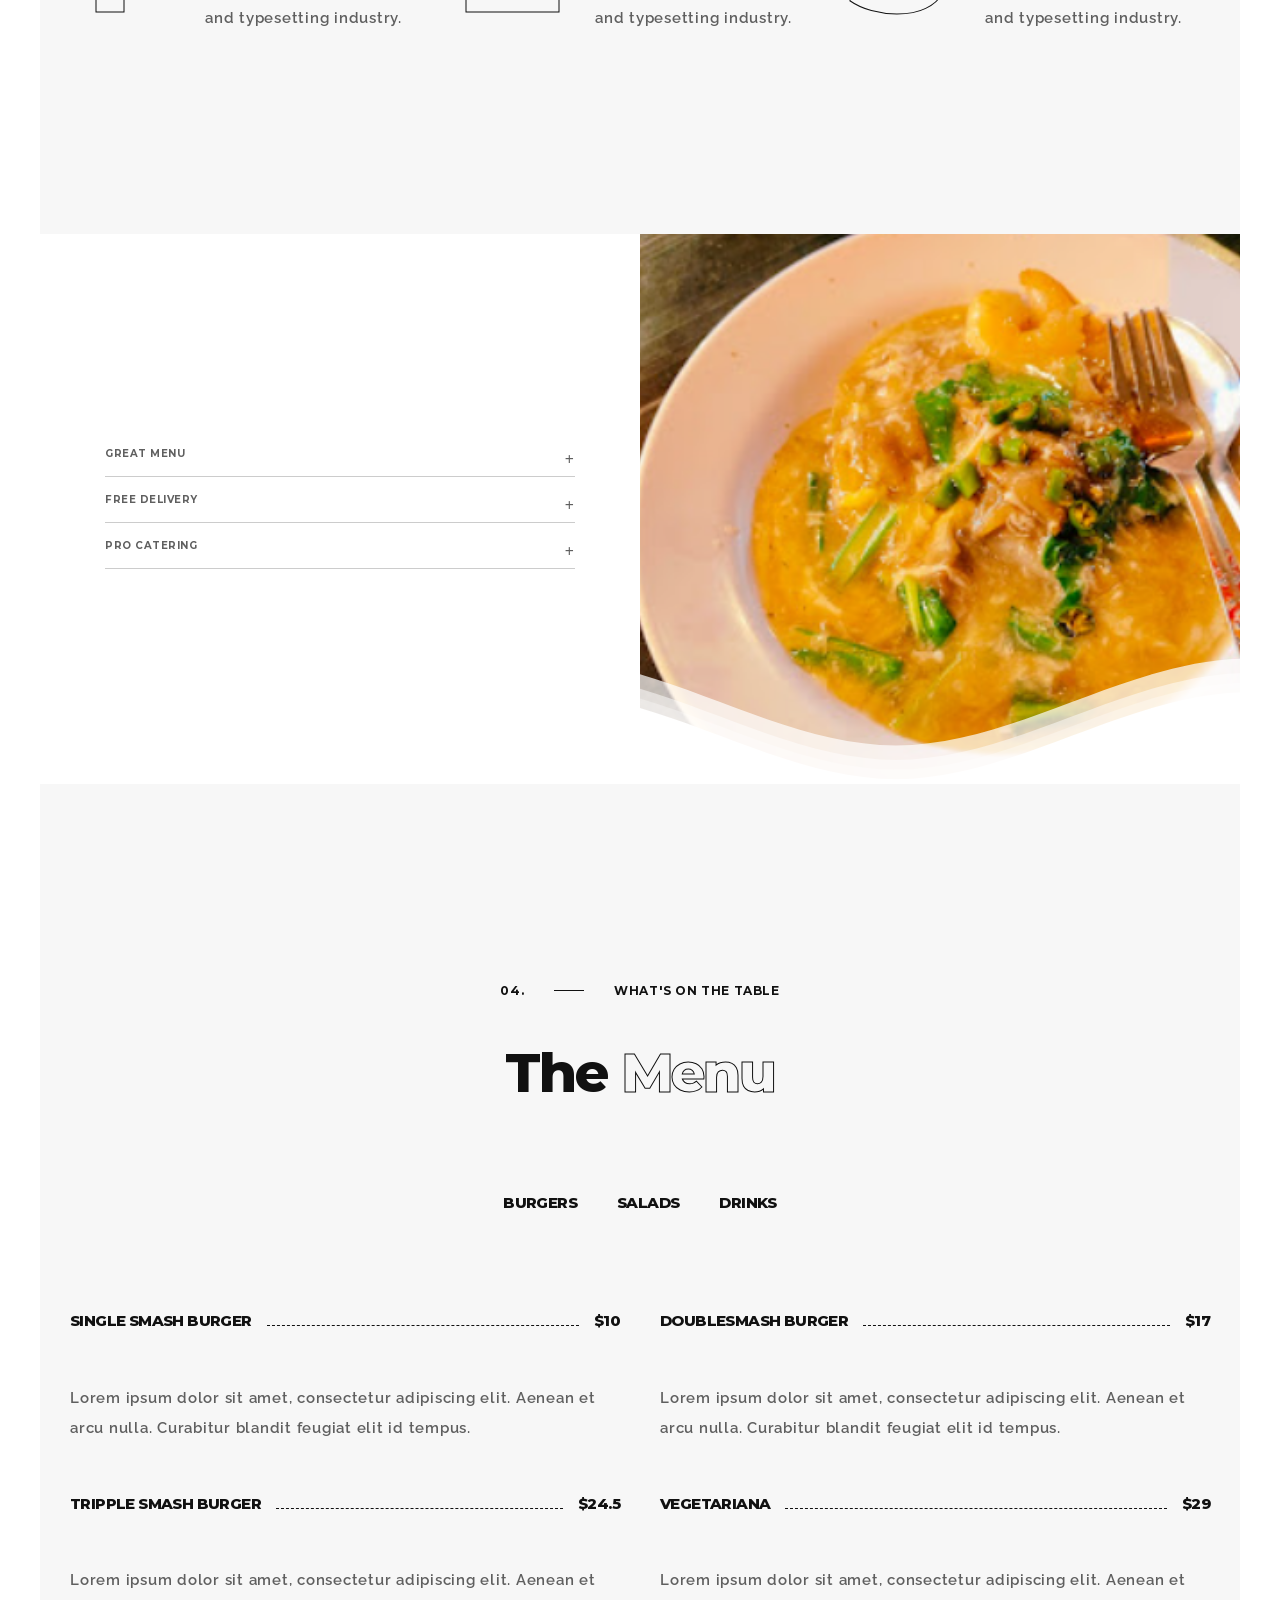
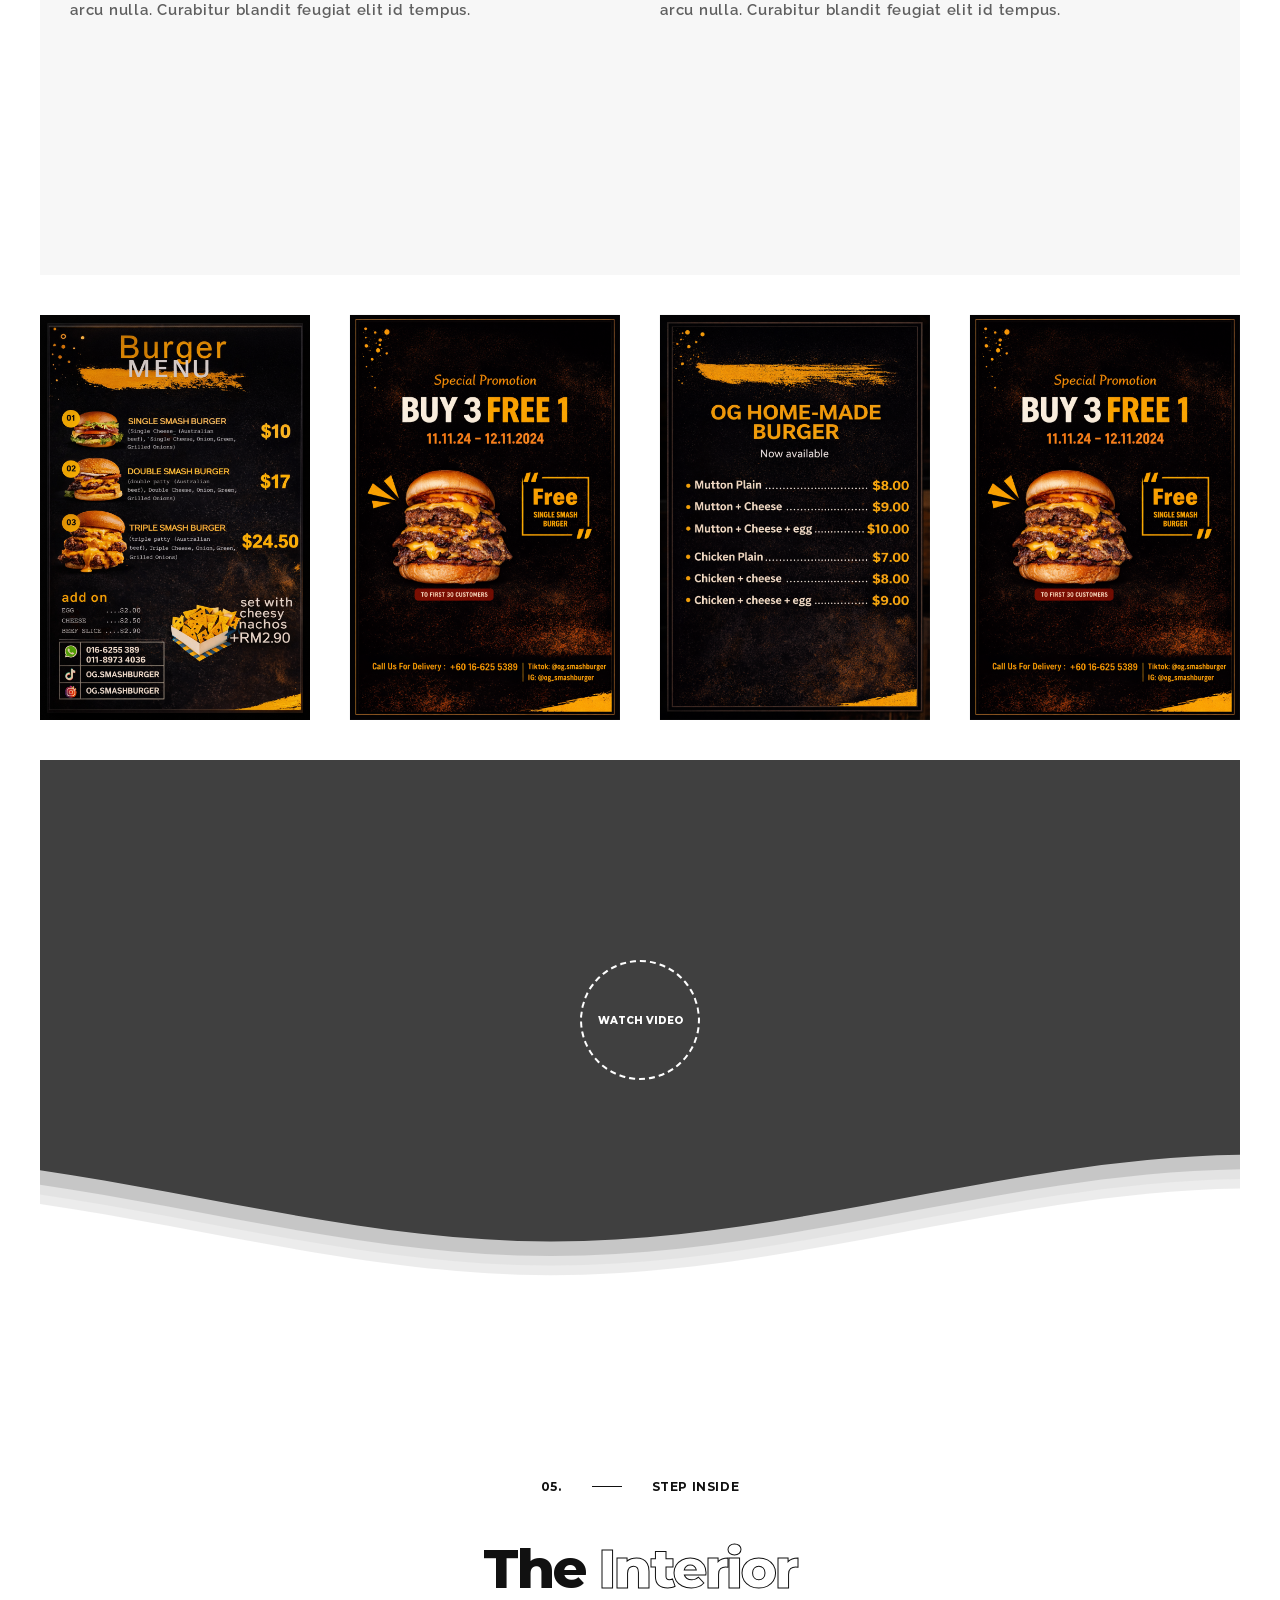
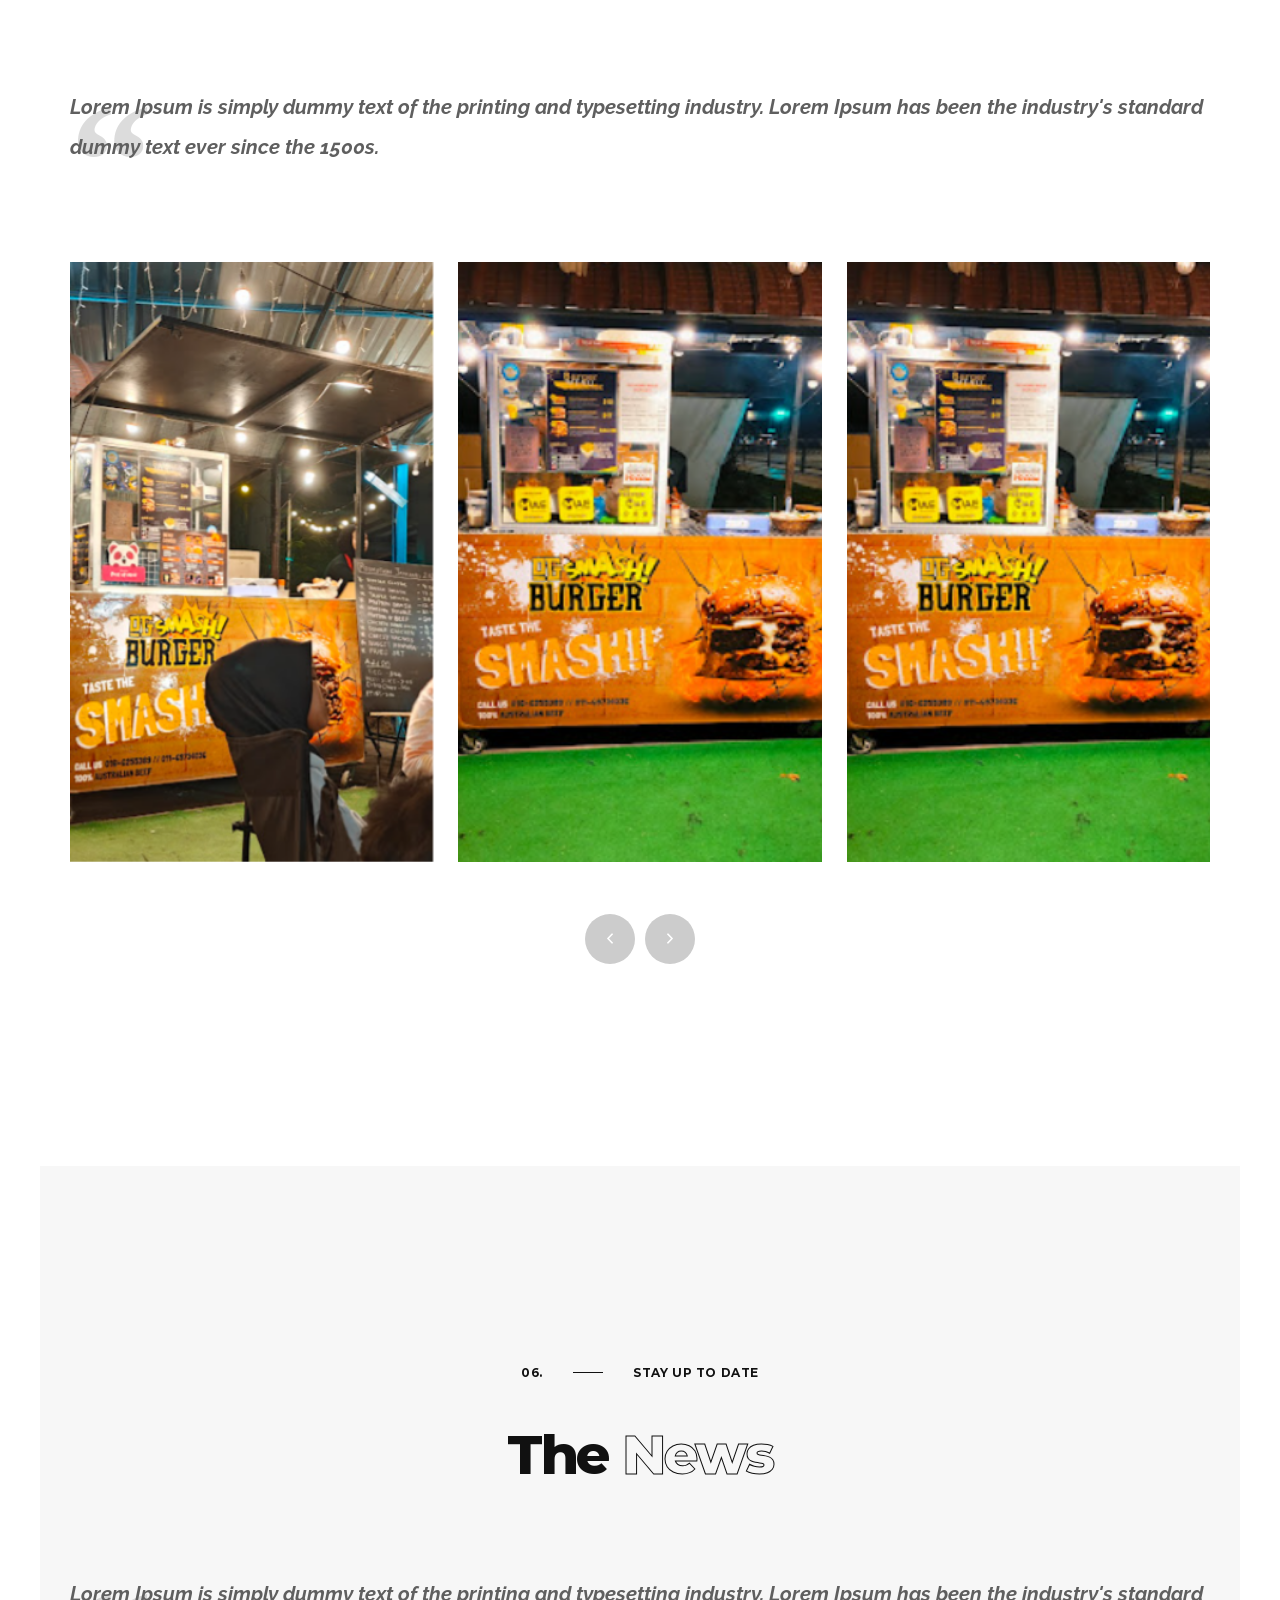
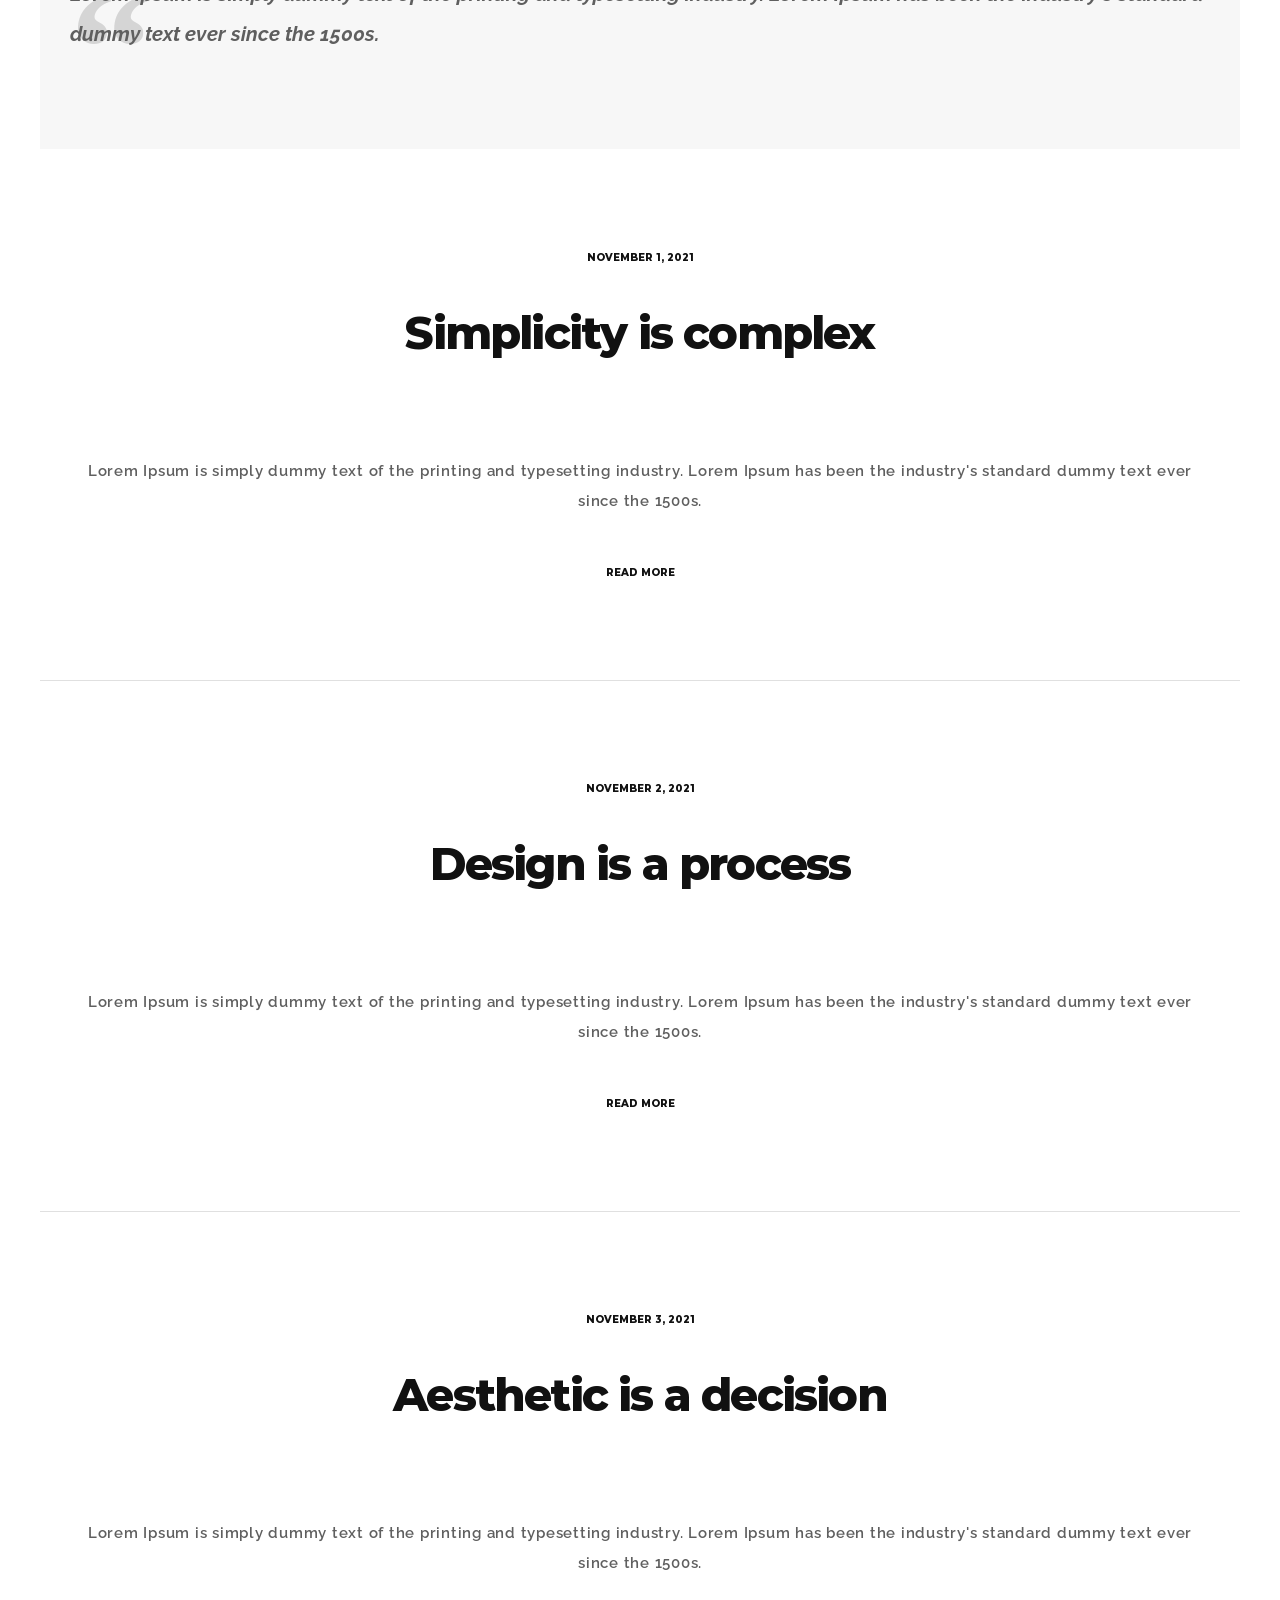
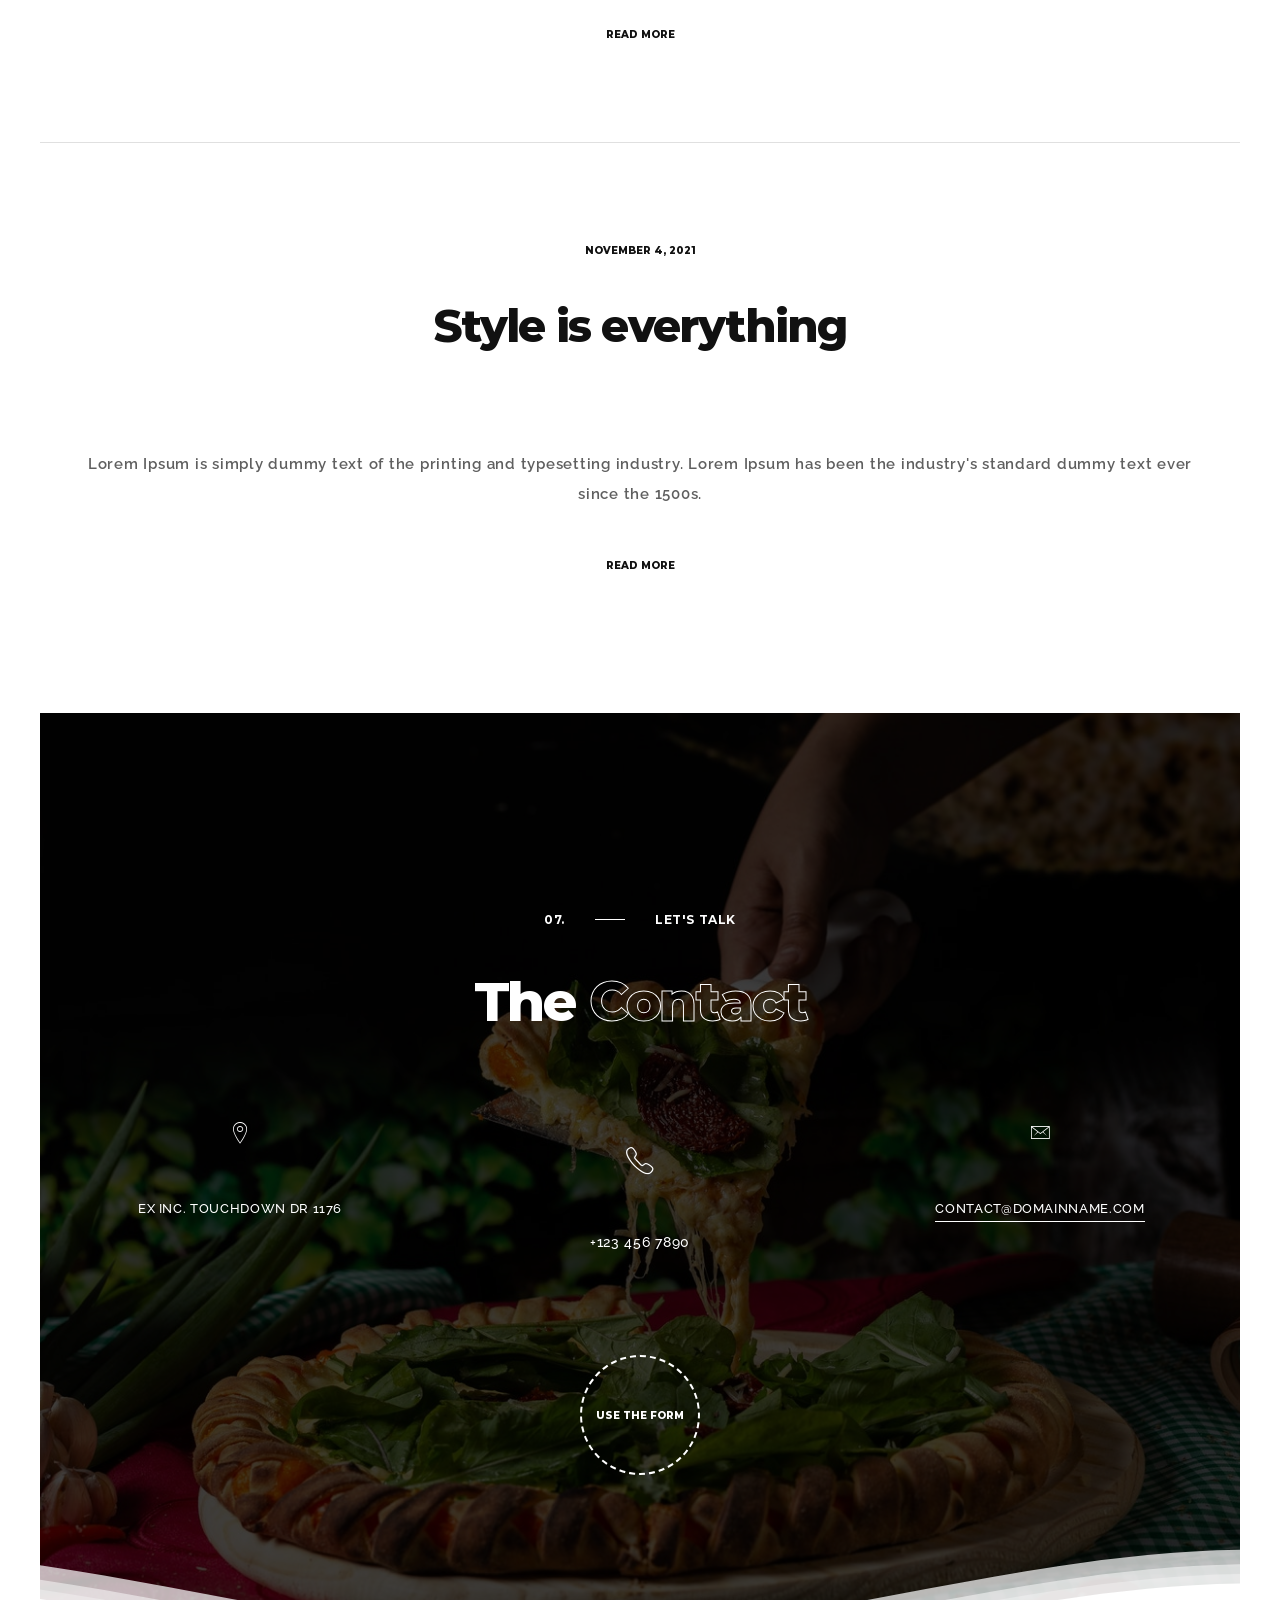
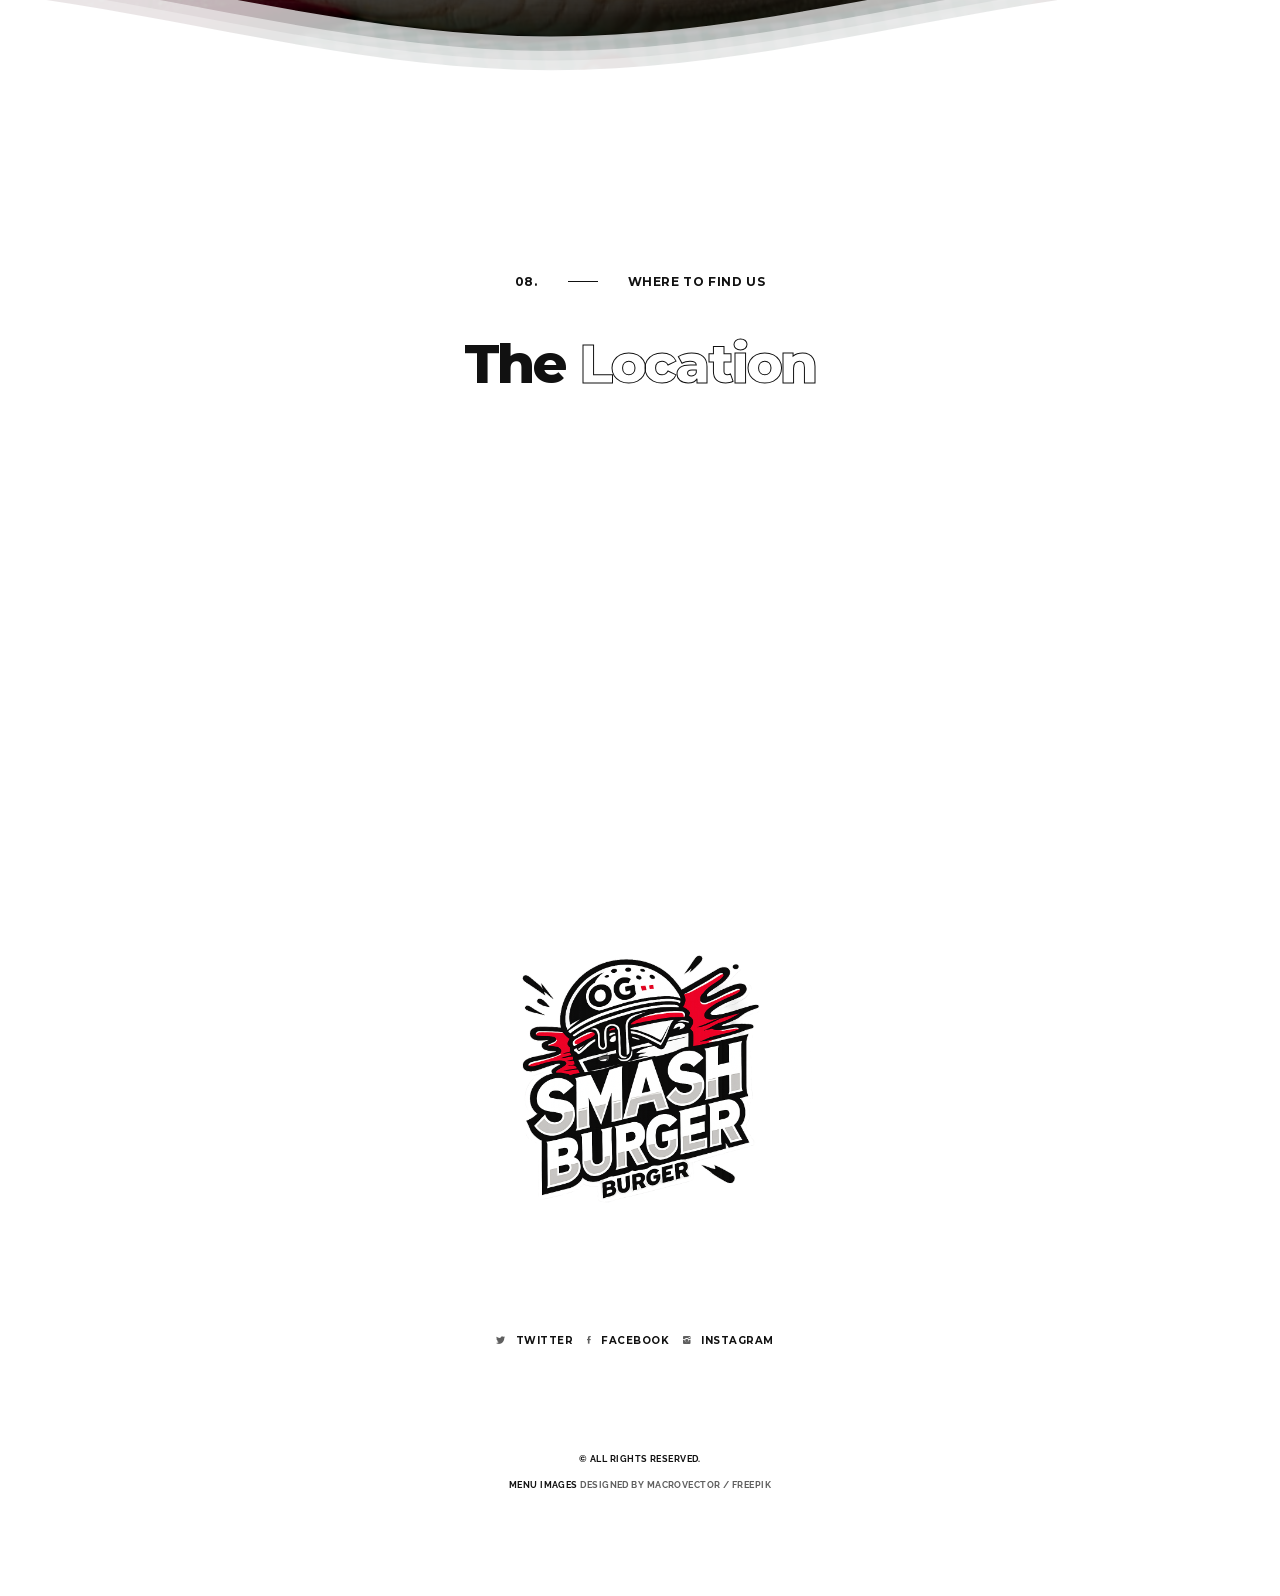
==== commit 53132c18: "2nd change" ====
--- a/index.html
+++ b/index.html
@@ -1832,11 +1832,7 @@
                 </div>
               </div>
               <!-- section IMG start -->
-              <img
-                alt="Img"
-                class="img-cover"
-                src="https://www.11-76.com/themes/foodex/01-LIGHT-MODE/img/blog/3.jpg"
-              />
+              <img alt="Img" class="img-cover" src="img/blog/3.jpg" />
               <!-- section IMG end -->
             </div>
             <!-- blog item end -->
